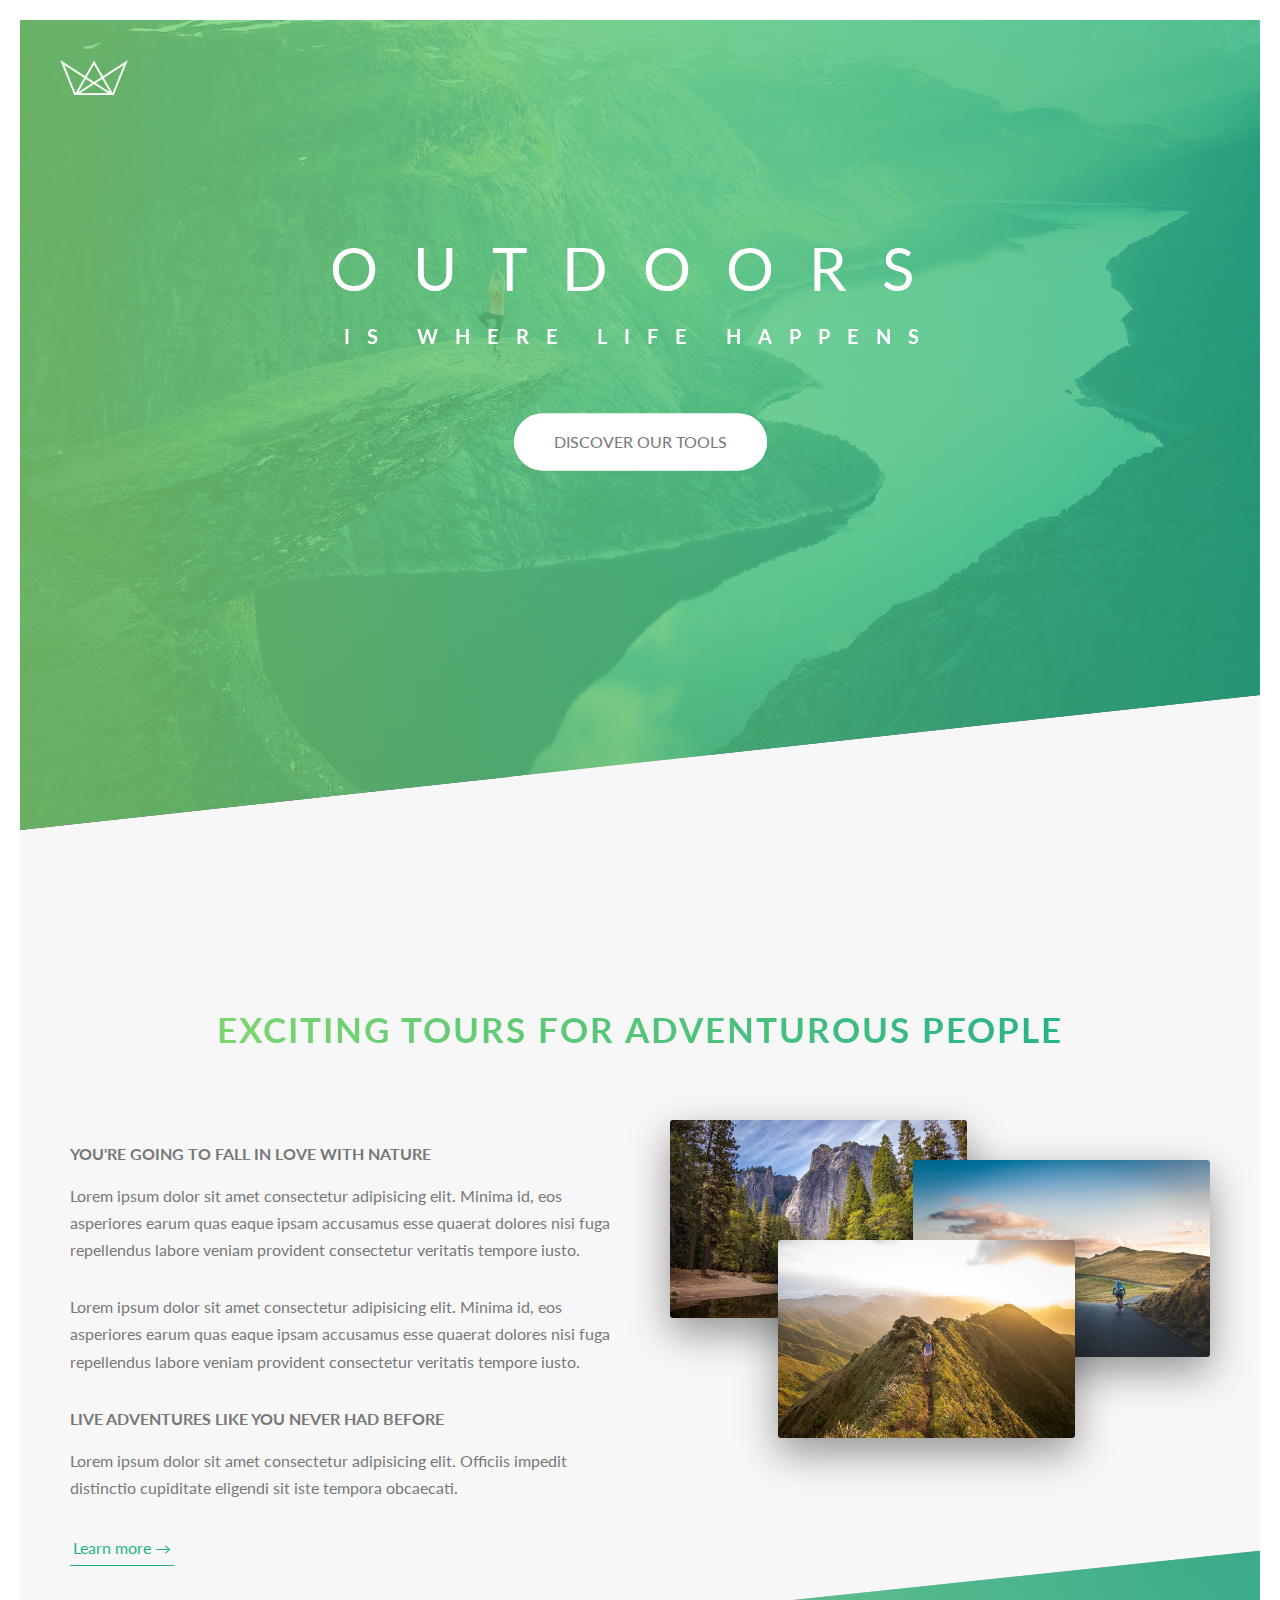
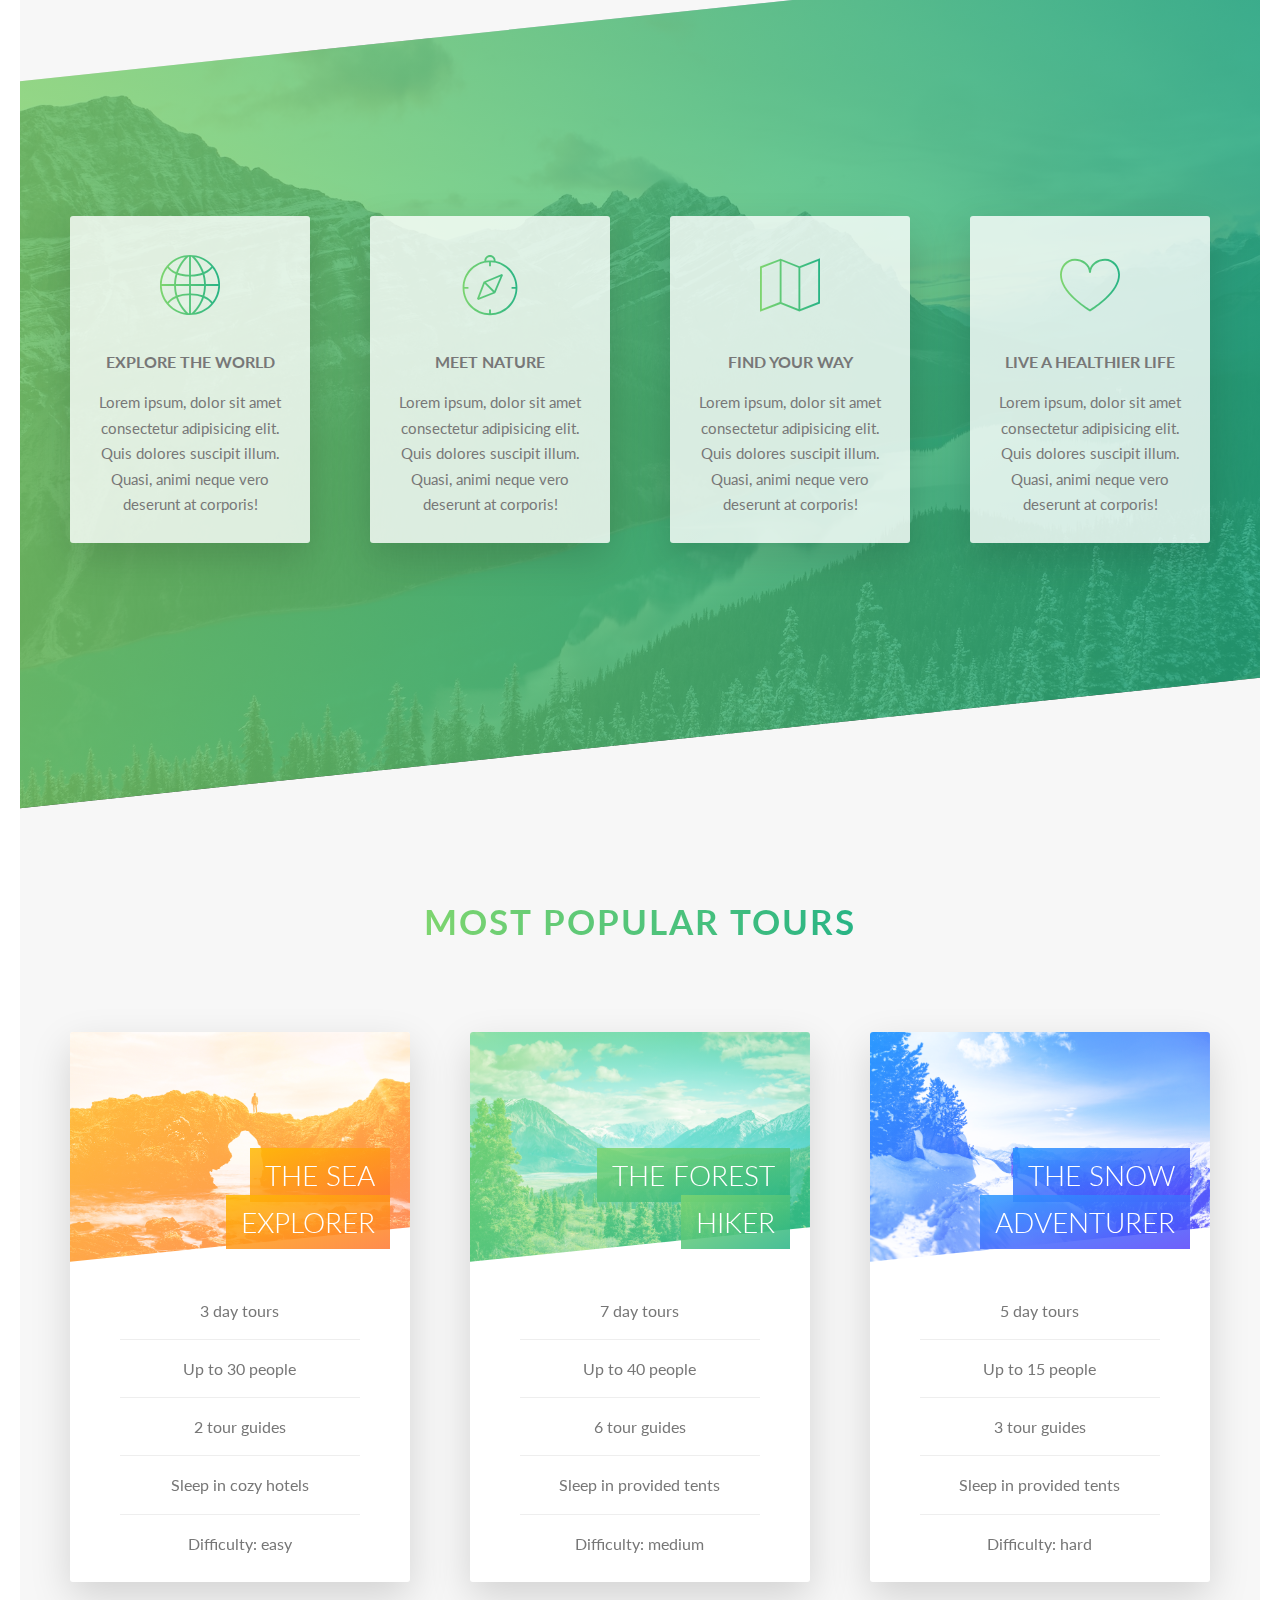
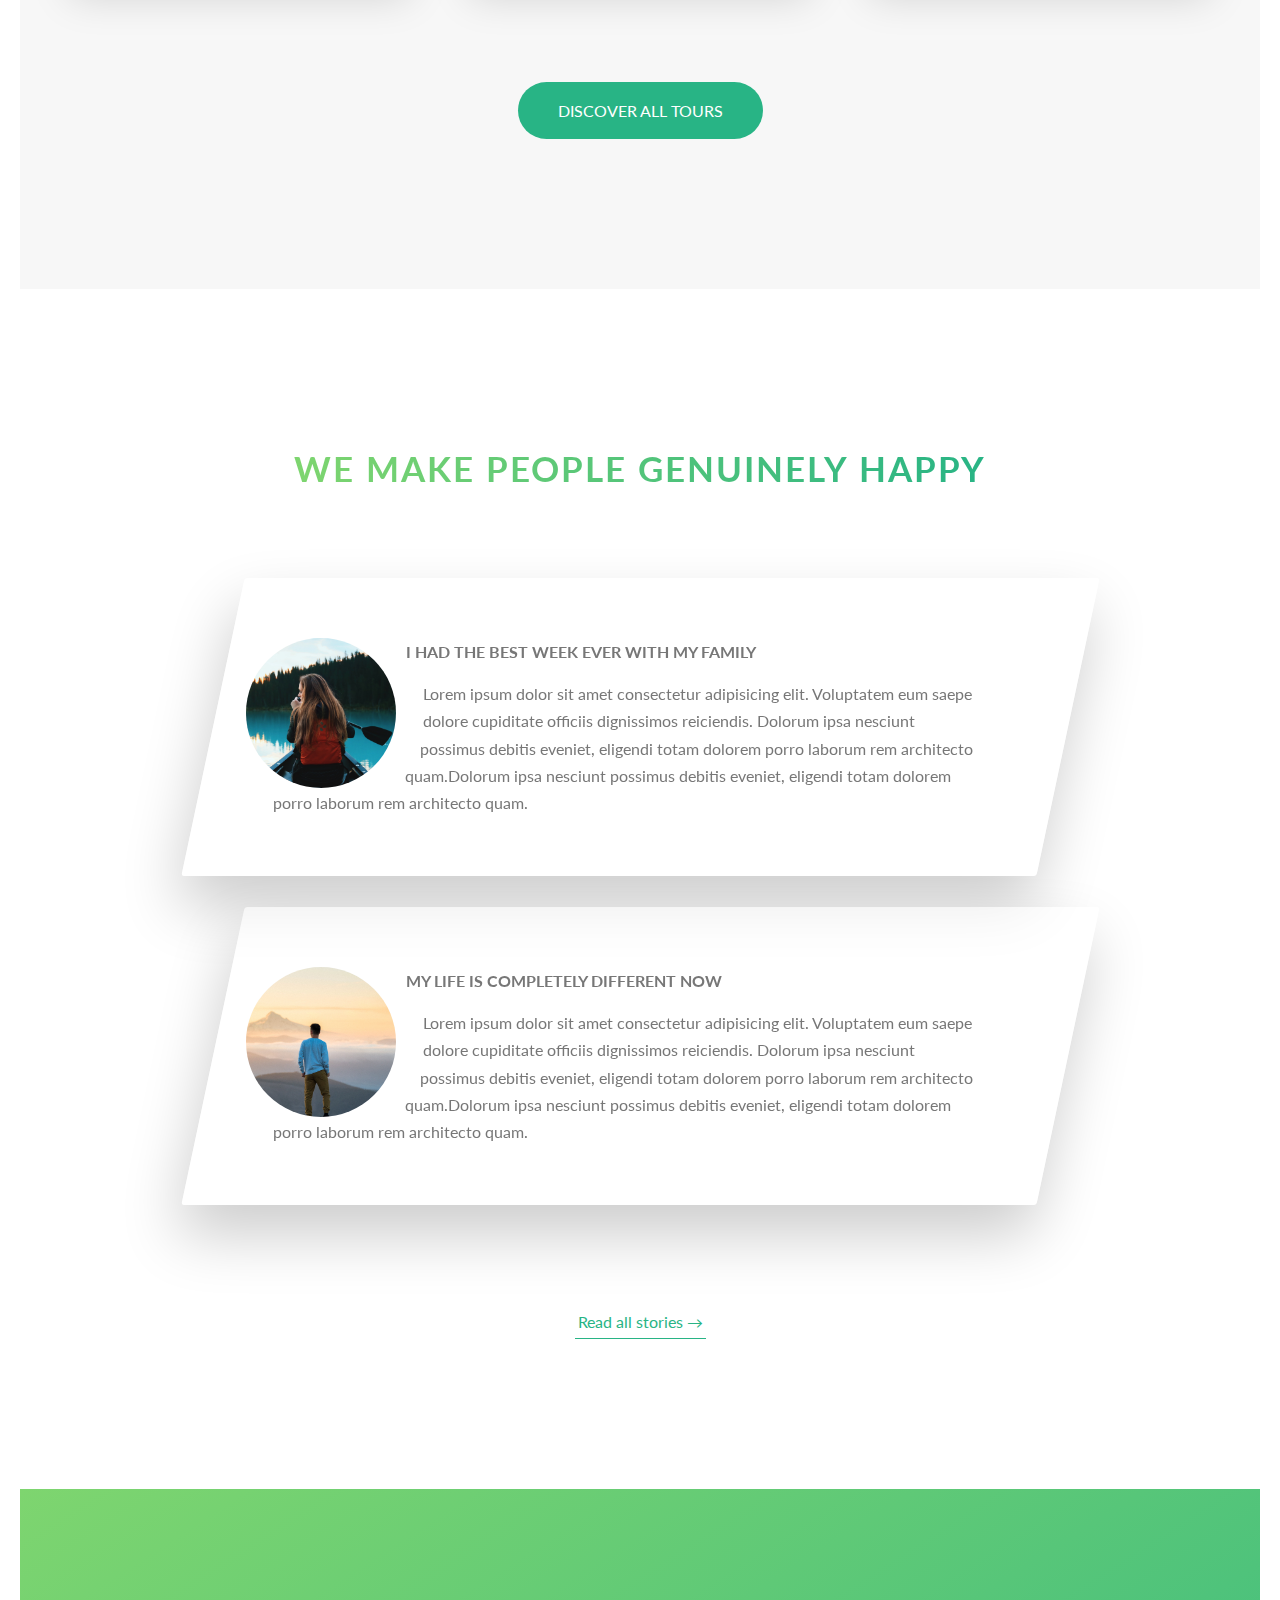
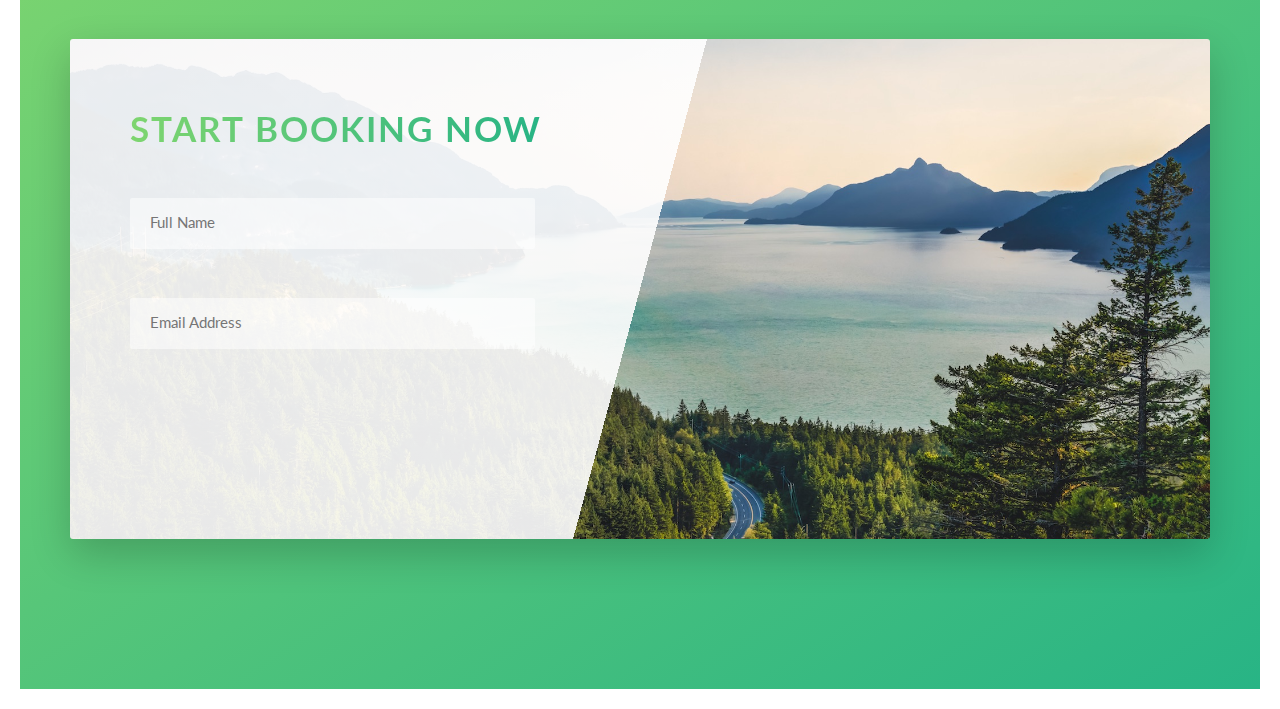
==== index.html @ 5c1444cd "College 46 input en anaimated placeholders en labels" ====
<!DOCTYPE html>
<html lang="en">
    <head>
        <meta charset="UTF-8">
        <meta name="viewport" content="width=device-width, initial-scale=1.0">
        
        <link href="https://fonts.googleapis.com/css?family=Lato:100,300,400,700,900" rel="stylesheet">

        <link rel="stylesheet" href="css/icon-font.css">
        <link rel="stylesheet" href="css/style.css">
        <link rel="shortcut icon" type="image/png" href="img/favicon.png">
        
        <title>Natours | Exciting tours for adventurous people</title>
    </head>
    <body>
        <header class="header">
            <div class="header__logo-box">
                <img src="img/logo-white.png" alt="logo " class = "header__logo">
            </div>
            <div class="header__text-box">
                <h1 class="heading-primary">
                    <span class="heading-primary--main">Outdoors</span>
                    <span class="heading-primary--sub">is where life happens</span>
                </h1>
                <a href="#" class="btn btn--white btn--animated">Discover our tools</a>
            </div>
        </header>

        <main>
            <section class="section-about">
                <div class="u-center-text u-margin-bottom-big">
                    <h2 class="heading-secondary">
                        Exciting tours for adventurous people
                    </h2>
                </div>

                <div class="row">
                    <div class="col-1-of-2">
                        <h3 class="heading-tertiary u-margin-bottom-small">You're going to fall in love with nature</h3>
                        <p class="paragraph">
                            Lorem ipsum dolor sit amet consectetur adipisicing elit. Minima id, eos asperiores earum quas eaque ipsam accusamus esse quaerat dolores nisi fuga repellendus labore veniam provident consectetur veritatis tempore iusto.
                        </p>
                        <p class="paragraph">
                            Lorem ipsum dolor sit amet consectetur adipisicing elit. Minima id, eos asperiores earum quas eaque ipsam accusamus esse quaerat dolores nisi fuga repellendus labore veniam provident consectetur veritatis tempore iusto.
                        </p>
                        <h3 class="heading-tertiary u-margin-bottom-small">Live adventures like you never had before</h3>
                        <p class="paragraph">
                            Lorem ipsum dolor sit amet consectetur adipisicing elit. Officiis impedit distinctio cupiditate eligendi sit iste tempora obcaecati. 
                        </p>
                        <a href="#" class="btn-text">Learn more &rarr;</a>
                    </div>
                    
                    <div class="col-1-of-2">
                        <div class="composition">
                            <img src="img/nat-1-large.jpg" alt="photo 1" class="composition__photo composition__photo--p1">
                            <img src="img/nat-2-large.jpg" alt="photo 2" class="composition__photo composition__photo--p2">
                            <img src="img/nat-3-large.jpg" alt="photo 3" class="composition__photo composition__photo--p3">
                        </div>
                    </div>
                </div>                    
            </section>
            
            <section class="section-features">
                <div class="row">
                    <div class="col-1-of-4">
                        <div class="feature-box">
                            <i class="feature-box__icon icon-basic-world"></i>
                            <h3 class="heading-tertiary u-margin-bottom-small">Explore the world</h3>
                            <p class="feature-box__text">
                                Lorem ipsum, dolor sit amet consectetur adipisicing elit. Quis dolores suscipit illum. Quasi, animi neque vero deserunt at corporis!
                            </p>
                        </div>
                    </div>
                    <div class="col-1-of-4">
                        <div class="feature-box">
                            <i class="feature-box__icon icon-basic-compass"></i>
                            <h3 class="heading-tertiary u-margin-bottom-small">Meet nature</h3>
                            <p class="feature-box__text">
                                Lorem ipsum, dolor sit amet consectetur adipisicing elit. Quis dolores suscipit illum. Quasi, animi neque vero deserunt at corporis!
                            </p>
                        </div>
                    </div>
                    <div class="col-1-of-4">
                        <div class="feature-box">
                            <i class="feature-box__icon icon-basic-map"></i>
                            <h3 class="heading-tertiary u-margin-bottom-small">Find your way</h3>
                            <p class="feature-box__text">
                                Lorem ipsum, dolor sit amet consectetur adipisicing elit. Quis dolores suscipit illum. Quasi, animi neque vero deserunt at corporis!
                            </p>
                        </div>
                    </div>
                    <div class="col-1-of-4">
                        <div class="feature-box">
                            <i class="feature-box__icon icon-basic-heart"></i>
                            <h3 class="heading-tertiary u-margin-bottom-small">Live a healthier life</h3>
                            <p class="feature-box__text">
                                Lorem ipsum, dolor sit amet consectetur adipisicing elit. Quis dolores suscipit illum. Quasi, animi neque vero deserunt at corporis!
                            </p>
                        </div>
                    </div>
                </div>
            </section><!--section features-->

            <section class="section-tours">
                <div class="u-center-text u-margin-bottom-big">
                    <h2 class="heading-secondary">
                        Most popular tours
                    </h2>
                </div>
                <div class="row">
                    <!-- 1e column -->
                    <div class="col-1-of-3">
                       <div class="card">
                           <div class="card__side card__side--front">
                                <div class="card__picture card__picture--1">
                                    &nbsp;
                                </div>
                                <h4 class="card__heading">
                                    <span class="card__heading-span card__heading-span--1">
                                        The Sea Explorer
                                    </span>
                                    
                                </h4>
                                <div class="card__details">
                                    <ul>
                                        <li>3 day tours</li>
                                        <li>Up to 30 people</li>
                                        <li>2 tour guides</li>
                                        <li>Sleep in cozy hotels</li>
                                        <li>Difficulty: easy</li>
                                    </ul>
                                </div>
                           </div>
                           <div class="card__side card__side--back card__side--back-1">
                                <div class="card__cta">
                                    <div class="card__price-box">
                                        <p class="card__price-only">Only</p>
                                        <p class="card__price-value">$279</p>
                                    </div>
                                    <a href="" class="btn btn--white">Book now!</a>
                                </div>
                           </div>                            
                       </div>
                    </div>        
                    <!-- TWEEDE COLUMN -->
                    <div class="col-1-of-3">
                        <div class="card">
                            <div class="card__side card__side--front">
                                 <div class="card__picture card__picture--2">
                                     &nbsp;
                                 </div>
                                 <h4 class="card__heading">
                                     <span class="card__heading-span card__heading-span--2">
                                         The Forest Hiker
                                     </span>
                                     
                                 </h4>
                                 <div class="card__details">
                                     <ul>
                                         <li>7 day tours</li>
                                         <li>Up to 40 people</li>
                                         <li>6 tour guides</li>
                                         <li>Sleep in provided tents</li>
                                         <li>Difficulty: medium</li>
                                     </ul>
                                 </div>
                            </div>
                            <div class="card__side card__side--back card__side--back-2">
                                 <div class="card__cta">
                                     <div class="card__price-box">
                                         <p class="card__price-only">Only</p>
                                         <p class="card__price-value">$479</p>
                                     </div>
                                     <a href="" class="btn btn--white">Book now!</a>
                                 </div>
                            </div>                            
                        </div>
                     </div>  
                     <!-- DERDE COLUMN -->
                     <div class="col-1-of-3">
                        <div class="card">
                            <div class="card__side card__side--front">
                                 <div class="card__picture card__picture--3">
                                     &nbsp;
                                 </div>
                                 <h4 class="card__heading">
                                     <span class="card__heading-span card__heading-span--3">
                                         The Snow Adventurer
                                     </span>
                                     
                                 </h4>
                                 <div class="card__details">
                                     <ul>
                                         <li>5 day tours</li>
                                         <li>Up to 15 people</li>
                                         <li>3 tour guides</li>
                                         <li>Sleep in provided tents</li>
                                         <li>Difficulty: hard</li>
                                     </ul>
                                 </div>
                            </div>
                            <div class="card__side card__side--back card__side--back-3">
                                 <div class="card__cta">
                                     <div class="card__price-box">
                                         <p class="card__price-only">Only</p>
                                         <p class="card__price-value">$879</p>
                                     </div>
                                     <a href="" class="btn btn--white">Book now!</a>
                                 </div>
                            </div>                            
                        </div>
                    </div>      
                </div> 

                <div class="u-center-text u-margin-top-huge">
                        <a href="#" class="btn btn--green">Discover all tours</a>
                    </div>

            </section><!--section tours-->

            <section class="section-stories">
                <div class="bg-video">
                    <video class="bg-video__content" autoplay loop muted>
                        <source src="img/video.mp4" type= "video/mp4">
                        <source src="img/video.webm" type= "video/webm">
                        Your browser is not supported
                    </video>

                </div>
                <div class="u-center-text u-margin-bottom-big">
                    <h2 class="heading-secondary">
                        We make people genuinely happy
                    </h2>
                </div>
                <div class="row">
                    <div class="story">
                        <figure class="story__shape">
                            <img src="img/nat-8.jpg" class="story__img" alt="Person on a tour">
                            <figcaption class="story__caption">
                                Mary Smith
                            </figcaption>
                        </figure>
                        <div class="story__text">
                            <h3 class="heading-tertiary u-margin-bottom-small">I had the best week ever with my family</h3>
                            <p class="paragraph">Lorem ipsum dolor sit amet consectetur adipisicing elit. Voluptatem eum saepe dolore cupiditate officiis dignissimos reiciendis. Dolorum ipsa nesciunt possimus debitis eveniet, eligendi totam dolorem porro laborum rem architecto quam.Dolorum ipsa nesciunt possimus debitis eveniet, eligendi totam dolorem porro laborum rem architecto quam.</p>    
                        </div>
                    </div>
                </div>

                <div class="row">
                    <div class="story">
                        <figure class="story__shape">
                            <img src="img/nat-9.jpg" class="story__img" alt="Person on a tour">
                            <figcaption class="story__caption">
                                Jack Wilson
                            </figcaption>
                        </figure>
                        <div class="story__text">
                            <h3 class="heading-tertiary u-margin-bottom-small">My life is completely different now</h3>
                            <p class="paragraph">Lorem ipsum dolor sit amet consectetur adipisicing elit. Voluptatem eum saepe dolore cupiditate officiis dignissimos reiciendis. Dolorum ipsa nesciunt possimus debitis eveniet, eligendi totam dolorem porro laborum rem architecto quam.Dolorum ipsa nesciunt possimus debitis eveniet, eligendi totam dolorem porro laborum rem architecto quam.</p>    
                        </div>
                    </div>
                </div>

                <div class="u-center-text u-margin-top-huge">
                    <a href="#" class="btn-text">Read all stories &rarr;</a>
                </div>

            </section>

            <section class="section-book">
                <div class="row">
                    <div class="book">
                        <div class="book__form">
                            <form action="#" class="form">
                                <div class="u-margin-bottom-medium">
                                    <h2 class="heading-secondary">
                                        Start booking now
                                    </h2>
                                </div>
                                <div class="form__group">
                                    <input type="text" class="form__input" placeholder="Full Name" id="name"required>
                                    <label for="name" class="form__label">Full Name</label>
                                </div>
                                <div class="form__group">
                                    <input type="email" class="form__input" placeholder="Email Address" id="email"required>
                                    <label for="email" class="form__label">Email Address</label>
                                </div>
                            </form>
                        </div>
                    </div>
                </div>
            </section>
           
        </main>




        <!--GRID-->
        <!-- 
        <section class="grid-test">
            <div class="row">
                <div class="col-1-of-1">
                    Col 1 of 1
                </div>                 
            </div> 
            <div class="row">
                <div class="col-1-of-2">
                    Col 1 of 2
                </div>                 
                <div class="col-1-of-2">
                    Col 1 of 2
                </div>
            </div> 
            <div class="row">
                <div class="col-1-of-3">
                    Col 1 of 3
                </div>                 
                <div class="col-1-of-3">
                    Col 1 of 3
                </div>
                <div class="col-1-of-3">
                    Col 1 of 3
                </div>
            </div> 
            <div class="row">
                <div class="col-1-of-3">
                    Col 1 of 3
                </div>                 
                <div class="col-2-of-3">
                    Col 2 of 3
                </div>
            </div> 
            <div class="row">
                <div class="col-1-of-4">
                    Col 1 of 4
                </div>                 
                <div class="col-1-of-4">
                    Col 1 of 4
                </div>
                <div class="col-1-of-4">
                    Col 1 of 4
                </div>
                <div class="col-1-of-4">
                    Col 1 of 4
                </div>
            </div> 
            <div class="row">
                <div class="col-1-of-4">
                    Col 1 of 4
                </div>                 
                <div class="col-1-of-4">
                    Col 1 of 4
                </div>
                <div class="col-2-of-4">
                    Col 2 of 4
                </div>
            </div> 
            <div class="row">
                <div class="col-1-of-4">
                    Col 1 of 4
                </div>                 
                <div class="col-3-of-4">
                    lorem
                </div>
            </div> 
            <div class="row">
                <div class="col-1-of-4">
                    Col 1 of 4
                </div>                 
                <div class="col-2-of-4">
                    Col 2 of 4
                </div>
                <div class="col-1-of-4">
                    Col 1 of 4
                </div>
            </div> 
        </section> 
         -->
    </body>
</html>
---- css/icon-font.css ----
@charset "UTF-8";

@font-face {
  font-family: "linea-basic-10";
  src:url("fonts/linea-basic-10.eot");
  src:url("fonts/linea-basic-10.eot?#iefix") format("embedded-opentype"),
    url("fonts/linea-basic-10.woff") format("woff"),
    url("fonts/linea-basic-10.ttf") format("truetype"),
    url("fonts/linea-basic-10.svg#linea-basic-10") format("svg");
  font-weight: normal;
  font-style: normal;

}

[data-icon]:before {
  font-family: "linea-basic-10" !important;
  content: attr(data-icon);
  font-style: normal !important;
  font-weight: normal !important;
  font-variant: normal !important;
  text-transform: none !important;
  speak: none;
  line-height: 1;
  -webkit-font-smoothing: antialiased;
  -moz-osx-font-smoothing: grayscale;
}

[class^="icon-"]:before,
[class*=" icon-"]:before {
  font-family: "linea-basic-10" !important;
  font-style: normal !important;
  font-weight: normal !important;
  font-variant: normal !important;
  text-transform: none !important;
  speak: none;
  line-height: 1;
  -webkit-font-smoothing: antialiased;
  -moz-osx-font-smoothing: grayscale;
}

.icon-basic-accelerator:before {
  content: "a";
}
.icon-basic-alarm:before {
  content: "b";
}
.icon-basic-anchor:before {
  content: "c";
}
.icon-basic-anticlockwise:before {
  content: "d";
}
.icon-basic-archive:before {
  content: "e";
}
.icon-basic-archive-full:before {
  content: "f";
}
.icon-basic-ban:before {
  content: "g";
}
.icon-basic-battery-charge:before {
  content: "h";
}
.icon-basic-battery-empty:before {
  content: "i";
}
.icon-basic-battery-full:before {
  content: "j";
}
.icon-basic-battery-half:before {
  content: "k";
}
.icon-basic-bolt:before {
  content: "l";
}
.icon-basic-book:before {
  content: "m";
}
.icon-basic-book-pen:before {
  content: "n";
}
.icon-basic-book-pencil:before {
  content: "o";
}
.icon-basic-bookmark:before {
  content: "p";
}
.icon-basic-calculator:before {
  content: "q";
}
.icon-basic-calendar:before {
  content: "r";
}
.icon-basic-cards-diamonds:before {
  content: "s";
}
.icon-basic-cards-hearts:before {
  content: "t";
}
.icon-basic-case:before {
  content: "u";
}
.icon-basic-chronometer:before {
  content: "v";
}
.icon-basic-clessidre:before {
  content: "w";
}
.icon-basic-clock:before {
  content: "x";
}
.icon-basic-clockwise:before {
  content: "y";
}
.icon-basic-cloud:before {
  content: "z";
}
.icon-basic-clubs:before {
  content: "A";
}
.icon-basic-compass:before {
  content: "B";
}
.icon-basic-cup:before {
  content: "C";
}
.icon-basic-diamonds:before {
  content: "D";
}
.icon-basic-display:before {
  content: "E";
}
.icon-basic-download:before {
  content: "F";
}
.icon-basic-exclamation:before {
  content: "G";
}
.icon-basic-eye:before {
  content: "H";
}
.icon-basic-eye-closed:before {
  content: "I";
}
.icon-basic-female:before {
  content: "J";
}
.icon-basic-flag1:before {
  content: "K";
}
.icon-basic-flag2:before {
  content: "L";
}
.icon-basic-floppydisk:before {
  content: "M";
}
.icon-basic-folder:before {
  content: "N";
}
.icon-basic-folder-multiple:before {
  content: "O";
}
.icon-basic-gear:before {
  content: "P";
}
.icon-basic-geolocalize-01:before {
  content: "Q";
}
.icon-basic-geolocalize-05:before {
  content: "R";
}
.icon-basic-globe:before {
  content: "S";
}
.icon-basic-gunsight:before {
  content: "T";
}
.icon-basic-hammer:before {
  content: "U";
}
.icon-basic-headset:before {
  content: "V";
}
.icon-basic-heart:before {
  content: "W";
}
.icon-basic-heart-broken:before {
  content: "X";
}
.icon-basic-helm:before {
  content: "Y";
}
.icon-basic-home:before {
  content: "Z";
}
.icon-basic-info:before {
  content: "0";
}
.icon-basic-ipod:before {
  content: "1";
}
.icon-basic-joypad:before {
  content: "2";
}
.icon-basic-key:before {
  content: "3";
}
.icon-basic-keyboard:before {
  content: "4";
}
.icon-basic-laptop:before {
  content: "5";
}
.icon-basic-life-buoy:before {
  content: "6";
}
.icon-basic-lightbulb:before {
  content: "7";
}
.icon-basic-link:before {
  content: "8";
}
.icon-basic-lock:before {
  content: "9";
}
.icon-basic-lock-open:before {
  content: "!";
}
.icon-basic-magic-mouse:before {
  content: "\"";
}
.icon-basic-magnifier:before {
  content: "#";
}
.icon-basic-magnifier-minus:before {
  content: "$";
}
.icon-basic-magnifier-plus:before {
  content: "%";
}
.icon-basic-mail:before {
  content: "&";
}
.icon-basic-mail-multiple:before {
  content: "'";
}
.icon-basic-mail-open:before {
  content: "(";
}
.icon-basic-mail-open-text:before {
  content: ")";
}
.icon-basic-male:before {
  content: "*";
}
.icon-basic-map:before {
  content: "+";
}
.icon-basic-message:before {
  content: ",";
}
.icon-basic-message-multiple:before {
  content: "-";
}
.icon-basic-message-txt:before {
  content: ".";
}
.icon-basic-mixer2:before {
  content: "/";
}
.icon-basic-mouse:before {
  content: ":";
}
.icon-basic-notebook:before {
  content: ";";
}
.icon-basic-notebook-pen:before {
  content: "<";
}
.icon-basic-notebook-pencil:before {
  content: "=";
}
.icon-basic-paperplane:before {
  content: ">";
}
.icon-basic-pencil-ruler:before {
  content: "?";
}
.icon-basic-pencil-ruler-pen:before {
  content: "@";
}
.icon-basic-photo:before {
  content: "[";
}
.icon-basic-picture:before {
  content: "]";
}
.icon-basic-picture-multiple:before {
  content: "^";
}
.icon-basic-pin1:before {
  content: "_";
}
.icon-basic-pin2:before {
  content: "`";
}
.icon-basic-postcard:before {
  content: "{";
}
.icon-basic-postcard-multiple:before {
  content: "|";
}
.icon-basic-printer:before {
  content: "}";
}
.icon-basic-question:before {
  content: "~";
}
.icon-basic-rss:before {
  content: "\\";
}
.icon-basic-server:before {
  content: "\e000";
}
.icon-basic-server2:before {
  content: "\e001";
}
.icon-basic-server-cloud:before {
  content: "\e002";
}
.icon-basic-server-download:before {
  content: "\e003";
}
.icon-basic-server-upload:before {
  content: "\e004";
}
.icon-basic-settings:before {
  content: "\e005";
}
.icon-basic-share:before {
  content: "\e006";
}
.icon-basic-sheet:before {
  content: "\e007";
}
.icon-basic-sheet-multiple:before {
  content: "\e008";
}
.icon-basic-sheet-pen:before {
  content: "\e009";
}
.icon-basic-sheet-pencil:before {
  content: "\e00a";
}
.icon-basic-sheet-txt:before {
  content: "\e00b";
}
.icon-basic-signs:before {
  content: "\e00c";
}
.icon-basic-smartphone:before {
  content: "\e00d";
}
.icon-basic-spades:before {
  content: "\e00e";
}
.icon-basic-spread:before {
  content: "\e00f";
}
.icon-basic-spread-bookmark:before {
  content: "\e010";
}
.icon-basic-spread-text:before {
  content: "\e011";
}
.icon-basic-spread-text-bookmark:before {
  content: "\e012";
}
.icon-basic-star:before {
  content: "\e013";
}
.icon-basic-tablet:before {
  content: "\e014";
}
.icon-basic-target:before {
  content: "\e015";
}
.icon-basic-todo:before {
  content: "\e016";
}
.icon-basic-todo-pen:before {
  content: "\e017";
}
.icon-basic-todo-pencil:before {
  content: "\e018";
}
.icon-basic-todo-txt:before {
  content: "\e019";
}
.icon-basic-todolist-pen:before {
  content: "\e01a";
}
.icon-basic-todolist-pencil:before {
  content: "\e01b";
}
.icon-basic-trashcan:before {
  content: "\e01c";
}
.icon-basic-trashcan-full:before {
  content: "\e01d";
}
.icon-basic-trashcan-refresh:before {
  content: "\e01e";
}
.icon-basic-trashcan-remove:before {
  content: "\e01f";
}
.icon-basic-upload:before {
  content: "\e020";
}
.icon-basic-usb:before {
  content: "\e021";
}
.icon-basic-video:before {
  content: "\e022";
}
.icon-basic-watch:before {
  content: "\e023";
}
.icon-basic-webpage:before {
  content: "\e024";
}
.icon-basic-webpage-img-txt:before {
  content: "\e025";
}
.icon-basic-webpage-multiple:before {
  content: "\e026";
}
.icon-basic-webpage-txt:before {
  content: "\e027";
}
.icon-basic-world:before {
  content: "\e028";
}
---- css/style.css ----
@keyframes moveInLeft {
  0% {
    opacity: 0;
    transform: translateX(-10rem);
  }
  80% {
    transform: translateX(1rem);
  }
  100% {
    opacity: 1;
    transform: translateX(0);
  }
  /* Rotation is ook mogelijk! */
  /* &keyframes ook mogelijk met hover */
}

@keyframes moveInRight {
  0% {
    opacity: 0;
    transform: translateX(10rem);
  }
  80% {
    transform: translateX(-1rem);
  }
  100% {
    opacity: 1;
    transform: translateX(0);
  }
}

@keyframes moveInBottom {
  0% {
    opacity: 0;
    transform: translatey(5rem);
  }
  100% {
    opacity: 1;
    transform: translateY(0);
  }
}

*,
*::after,
*::before {
  margin: 0;
  padding: 0;
  box-sizing: inherit;
}

html {
  font-size: 62.5%;
}

body {
  box-sizing: border-box;
}

body {
  font-family: "Lato", sans-serif;
  font-weight: 400;
  font-size: 1.6rem;
  line-height: 1.7;
  color: #777;
  padding: 2rem;
}

.heading-primary {
  color: #fff;
  text-transform: uppercase;
  backface-visibility: hidden;
  /* hack om trilling in aniematie tegen te geen, die ik niet zie overigens */
  margin-bottom: 6rem;
}

.heading-primary--main {
  display: block;
  font-size: 6rem;
  font-weight: 400;
  letter-spacing: 3.5rem;
  animation: moveInLeft 1s ease-out;
}

.heading-primary--sub {
  display: block;
  font-size: 2rem;
  font-weight: 700;
  letter-spacing: 1.7rem;
  animation-name: moveInRight;
  animation-duration: 1s;
  animation-timing-function: ease-out;
  /*
            animation-delay : 3s;
            animation-iterration-count: 3;
            EN NOG MEER MOGELIJK
        */
}

.heading-secondary {
  font-size: 3.5rem;
  text-transform: uppercase;
  font-weight: 700;
  background-image: linear-gradient(to right, #7ed56f, #28b485);
  display: inline-block;
  -webkit-background-clip: text;
  color: transparent;
  transition: all .2s;
  letter-spacing: .2rem;
}

.heading-secondary:hover {
  transform: skewY(-2deg) skewX(4deg) scale(1.1);
  text-shadow: 0 0.5rem 3rem rgba(0, 0, 0, 0.5);
}

.heading-tertiary {
  font-size: 1.6rem;
  font-weight: 700;
  text-transform: uppercase;
}

.paragraph {
  font-size: 1.6rem;
}

.paragraph:not(:last-child) {
  margin-bottom: 3rem;
}

.u-center-text {
  text-align: center;
}

.u-margin-bottom-small {
  margin-bottom: 1.5rem;
}

.u-margin-bottom-medium {
  margin-bottom: 4rem;
}

.u-margin-bottom-big {
  margin-bottom: 8rem;
}

.u-margin-top-big {
  margin-top: 8rem;
}

.u-margin-top-huge {
  margin-top: 10rem;
}

.bg-video {
  position: absolute;
  top: 0;
  left: 0;
  height: 100%;
  width: 100%;
  z-index: -1;
  opacity: 0.25;
  overflow: hidden;
}

.bg-video__content {
  height: 100%;
  width: 100%;
  object-fit: cover;
}

.btn {
  /*button verschijnt van onderaf bij vernieuwing pagina*/
}

.btn:link, .btn:visited {
  text-transform: uppercase;
  text-decoration: none;
  padding: 1.5rem 4rem;
  display: inline-block;
  border-radius: 10rem;
  transition: all .2s;
  /* In de init state moet ook transition!; zie W3schools*/
  position: relative;
  font-size: 1.6rem;
}

.btn:hover {
  transform: translateY(-0.3rem);
  box-shadow: 0 1rem 2rem rgba(0, 0, 0, 0.2);
  /* left (-)/right(+) bottom (+)/top (-),blur, color */
}

.btn:hover::after {
  /* transform: scale(1.4); */
  transform: scaleX(1.4) scaleY(1.6);
  opacity: 0;
}

.btn:active {
  transform: translate(-0.1rem);
  /*related to link state, not hover state */
  box-shadow: 0 0.5rem 1rem rgba(0, 0, 0, 0.2);
}

.btn--white {
  background-color: #fff;
  color: #777;
}

.btn--white::after {
  background-color: #fff;
}

.btn--green {
  background-color: #28b485;
  color: #fff;
}

.btn--green::after {
  background-color: #fff;
}

.btn::after {
  content: "";
  display: inline-block;
  height: 100%;
  width: 100%;
  border-radius: 20rem;
  position: absolute;
  top: 0;
  left: 0;
  z-index: -1;
  transition: all .5s;
}

.btn--animated {
  animation: moveInBottom .5s ease-Out .75s;
  animation-fill-mode: backwards;
}

.btn-text:link, .btn-text:visited {
  font-size: 1.6rem;
  color: #28b485;
  display: inline-block;
  text-decoration: none;
  border-bottom: 1px solid #28b485;
  padding: .3rem;
  transition: all 0.2s;
}

.btn-text:hover {
  background-color: #28b485;
  color: #fff;
  box-shadow: 1rem 1rem 1rem rgba(0, 0, 0, 0.25);
  transform: translateY(-0.2rem);
}

.btn-text:active {
  box-shadow: 0.5rem 0.5rem 1rem rgba(0, 0, 0, 0.25);
  transform: translateY(0);
}

.card {
  perspective: 150rem;
  -moz-perspective: 150rem;
  position: relative;
  height: 55rem;
}

.card__side {
  height: 55rem;
  transition: all .8s ease;
  position: absolute;
  top: 0;
  left: 0;
  width: 100%;
  backface-visibility: hidden;
  border-radius: 3px;
  overflow: hidden;
  box-shadow: 0 1.5rem 4rem rgba(0, 0, 0, 0.15);
}

.card__side--front {
  background-color: #fff;
}

.card__side--back {
  transform: rotateY(180deg);
}

.card__side--back-1 {
  background-image: linear-gradient(to right bottom, #ffb900, #ff7730);
}

.card__side--back-2 {
  background-image: linear-gradient(to right bottom, #7ed56f, #28b485);
}

.card__side--back-3 {
  background-image: linear-gradient(to right bottom, #2998ff, #5643fa);
}

.card:hover .card__side--front {
  transform: rotateY(-180deg);
}

.card:hover .card__side--back {
  transform: rotateY(0deg);
}

.card__picture {
  background-size: cover;
  height: 23rem;
  background-blend-mode: screen;
  -webkit-clip-path: polygon(0 0, 100% 0, 100% 85%, 0 100%);
  clip-path: polygon(0 0, 100% 0, 100% 85%, 0 100%);
}

.card__picture--1 {
  background-image: linear-gradient(to right bottom, #ffb900, #ff7730), url(../img/nat-5.jpg);
}

.card__picture--2 {
  background-image: linear-gradient(to right bottom, #7ed56f, #28b485), url(../img/nat-6.jpg);
}

.card__picture--3 {
  background-image: linear-gradient(to right bottom, #2998ff, #5643fa), url(../img/nat-7.jpg);
}

.card__heading {
  font-size: 2.8rem;
  font-weight: 300;
  text-transform: uppercase;
  text-align: right;
  color: #fff;
  position: absolute;
  top: 12rem;
  right: 2rem;
  width: 75%;
}

.card__heading-span {
  padding: 1rem 1.5rem;
  -webkit-box-decoration-break: clone;
  box-decoration-break: clone;
}

.card__heading-span--1 {
  background-image: linear-gradient(to right bottom, rgba(255, 185, 0, 0.85), rgba(255, 119, 48, 0.85));
}

.card__heading-span--2 {
  background-image: linear-gradient(to right bottom, rgba(126, 213, 111, 0.85), rgba(40, 180, 133, 0.85));
}

.card__heading-span--3 {
  background-image: linear-gradient(to right bottom, rgba(41, 152, 255, 0.85), rgba(86, 67, 250, 0.85));
}

.card__details {
  padding: 2rem;
}

.card__details ul {
  list-style: none;
  width: 80%;
  margin: 0 auto;
}

.card__details ul li {
  text-align: center;
  padding: 1.5rem;
}

.card__details ul li:not(:last-child) {
  border-bottom: 1px solid #eee;
}

.card__cta {
  position: absolute;
  top: 50%;
  left: 50%;
  transform: translate(-50%, -50%);
  width: 90%;
  text-align: center;
}

.card__price-box {
  text-align: center;
  color: #fff;
  margin-bottom: 8rem;
}

.card__price-only {
  font-size: 1.4rem;
  text-transform: uppercase;
}

.card__price-value {
  font-size: 6rem;
  font-weight: 100;
}

.composition {
  position: relative;
}

.composition__photo {
  width: 55%;
  box-shadow: 0 1.5rem 4rem rgba(0, 0, 0, 0.4);
  border-radius: .3rem;
  position: absolute;
  z-index: 10;
  transition: all .2s;
  outline-offset: 2rem;
}

.composition__photo--p1 {
  left: 0;
  top: -2rem;
}

.composition__photo--p2 {
  right: 0;
  top: 2rem;
}

.composition__photo--p3 {
  left: 20%;
  top: 10rem;
}

.composition__photo:hover {
  transform: scale(1.1) translateY(-0.5rem);
  box-shadow: 0 2.5rem 4rem rgba(0, 0, 0, 0.7);
  z-index: 20;
  outline: 1.5rem solid #28b485;
}

.composition:hover .composition__photo:not(:hover) {
  transform: scale(0.8);
}

.feature-box {
  background-color: rgba(255, 255, 255, 0.8);
  font-size: 1.5rem;
  padding: 2.5rem;
  text-align: center;
  border-radius: 3px;
  box-shadow: 0 1.5rem 4rem rgba(0, 0, 0, 0.15);
  transition: all .3s;
}

.feature-box__icon {
  background-image: linear-gradient(to right, #7ed56f, #28b485);
  display: inline-block;
  -webkit-background-clip: text;
  color: transparent;
  font-size: 6rem;
  margin-bottom: 0.5rem;
}

.feature-box:hover {
  transform: translateY(-1.5rem) scale(1.03);
}

.form__group:not(:last-child) {
  margin-bottom: 2rem;
}

.form__input {
  font-size: 1.5rem;
  padding: 1.5rem 2rem;
  border-radius: 2px;
  background-color: rgba(255, 255, 255, 0.5);
  border: none;
  font-family: inherit;
  color: inherit;
  border-bottom: 3px solid transparent;
  width: 90%;
  display: block;
}

.form__input:focus {
  outline: none;
  box-shadow: 0 1rem 2rem rgba(0, 0, 0, 0.1);
  border-bottom: 3px solid #28b485;
}

.form__input:focus:invalid {
  border-bottom: 3px solid #ff7730;
}

.form__input::-webit-input-placeholder {
  color: #777;
}

.form__label {
  font-size: 1.3rem;
  font-weight: 700;
  margin-left: 2rem;
  margin-top: .7rem;
  display: block;
  transition: all .3s;
}

.form__input:placeholder-shown + .form__label {
  opacity: 0;
  visibility: hidden;
  transform: translateY(-4rem);
}

.story {
  width: 75%;
  margin: 0 auto;
  box-shadow: 0 3rem 6rem rgba(0, 0, 0, 0.2);
  background-color: rgba(255, 255, 255, 0.6);
  border-radius: 3px;
  padding: 6rem;
  padding-right: 9rem;
  transform: skewX(-12deg);
}

.story__shape {
  width: 15rem;
  height: 15rem;
  float: left;
  -webkit-shape-outside: circle(50% at 50% 50%);
  shape-outside: circle(50% at 50% 50%);
  -webkit-clip-path: circle(50% at 50% 50%);
  clip-path: circle(50% at 50% 50%);
  transform: translateX(-3rem) skewX(12deg);
  position: relative;
}

.story__img {
  height: 100%;
  transform: translateX(-4rem) scale(1.4);
  transition: all .5s;
}

.story__text {
  transform: skewX(12deg);
}

.story__caption {
  position: absolute;
  top: 50%;
  left: 50%;
  transform: translate(-50%, 20%);
  color: #fff;
  text-transform: uppercase;
  font-size: 2rem;
  text-align: center;
  opacity: 0;
  transition: all .5s;
  backface-visibility: hidden;
}

.story:hover .story__caption {
  opacity: 1;
  transform: translate(-50%, -50%);
}

.story:hover .story__img {
  transform: translateX(-4rem) scale(1);
  filter: blur(3px) brightness(80%);
}

.row {
  max-width: 114rem;
  margin: 0 auto;
}

.row:not(:last-child) {
  margin-bottom: 3rem;
}

.row::after {
  content: "";
  display: table;
  clear: both;
}

.row [class^="col-"] {
  float: left;
}

.row [class^="col-"]:not(:last-child) {
  margin-right: 6rem;
}

.row .col-1-of-1 {
  width: 100%;
}

.row .col-1-of-2 {
  width: calc((100% - 6rem) /2);
}

.row .col-1-of-3 {
  width: calc((100% - (2 * 6rem)) /3);
}

.row .col-2-of-3 {
  width: calc(2 * ((100% - (2 * 6rem)) /3 ) + 6rem);
}

.row .col-1-of-4 {
  width: calc((100% - (3 * 6rem)) /4);
}

.row .col-2-of-4 {
  width: calc(2 * ((100% - (3 * 6rem)) /4 ) + 6rem);
}

.row .col-3-of-4 {
  width: calc(3 * ((100% - (3 * 6rem)) /4 ) + 2 * 6rem);
}

.header {
  height: 90vh;
  background-image: linear-gradient(to right, rgba(126, 213, 111, 0.8), rgba(40, 180, 133, 0.8)), url(../img/hero.jpg);
  background-color: #55c57a;
  background-size: cover;
  background-position: top;
  position: relative;
  -webkit-clip-path: polygon(0 0, 100% 0, 100% 75vh, 0 100%);
  clip-path: polygon(0 0, 100% 0, 100% 75vh, 0 100%);
  /* zie ook path-clip maker: bennettfeely.com/clippy */
}

.header__logo-box {
  position: absolute;
  /*header daarom relative!*/
  top: 4rem;
  left: 4rem;
}

.header__logo {
  height: 3.5rem;
}

.header__text-box {
  position: absolute;
  top: 40%;
  left: 50%;
  transform: translate(-50%, -50%);
  text-align: center;
}

.section-about {
  background-color: #f7f7f7;
  padding: 35rem 0;
  margin-top: -20vh;
}

.section-features {
  padding: 20rem 0;
  background-image: linear-gradient(to right, rgba(126, 213, 111, 0.8), rgba(40, 180, 133, 0.8)), url(../img/nat-4.jpg);
  background-size: cover;
  transform: skewY(-6deg);
  margin-top: -30rem;
}

.section-features > * {
  transform: skewY(6deg);
}

.section-tours {
  background-color: #f7f7f7;
  padding: 25rem 0 15rem 0;
  margin-top: -10rem;
}

.section-stories {
  padding: 15rem 0;
  position: relative;
}

.section-book {
  padding: 15rem 0;
  background-image: linear-gradient(to right bottom, #7ed56f, #28b485);
}

.book {
  background-image: linear-gradient(105deg, rgba(255, 255, 255, 0.9) 0%, rgba(255, 255, 255, 0.9) 50%, transparent 50%), url(../img/nat-10.jpg);
  background-size: 100%;
  border-radius: 3px;
  box-shadow: 0 1.5rem 4rem rgba(0, 0, 0, 0.2);
  height: 50rem;
}

.book__form {
  width: 50%;
  padding: 6rem;
}
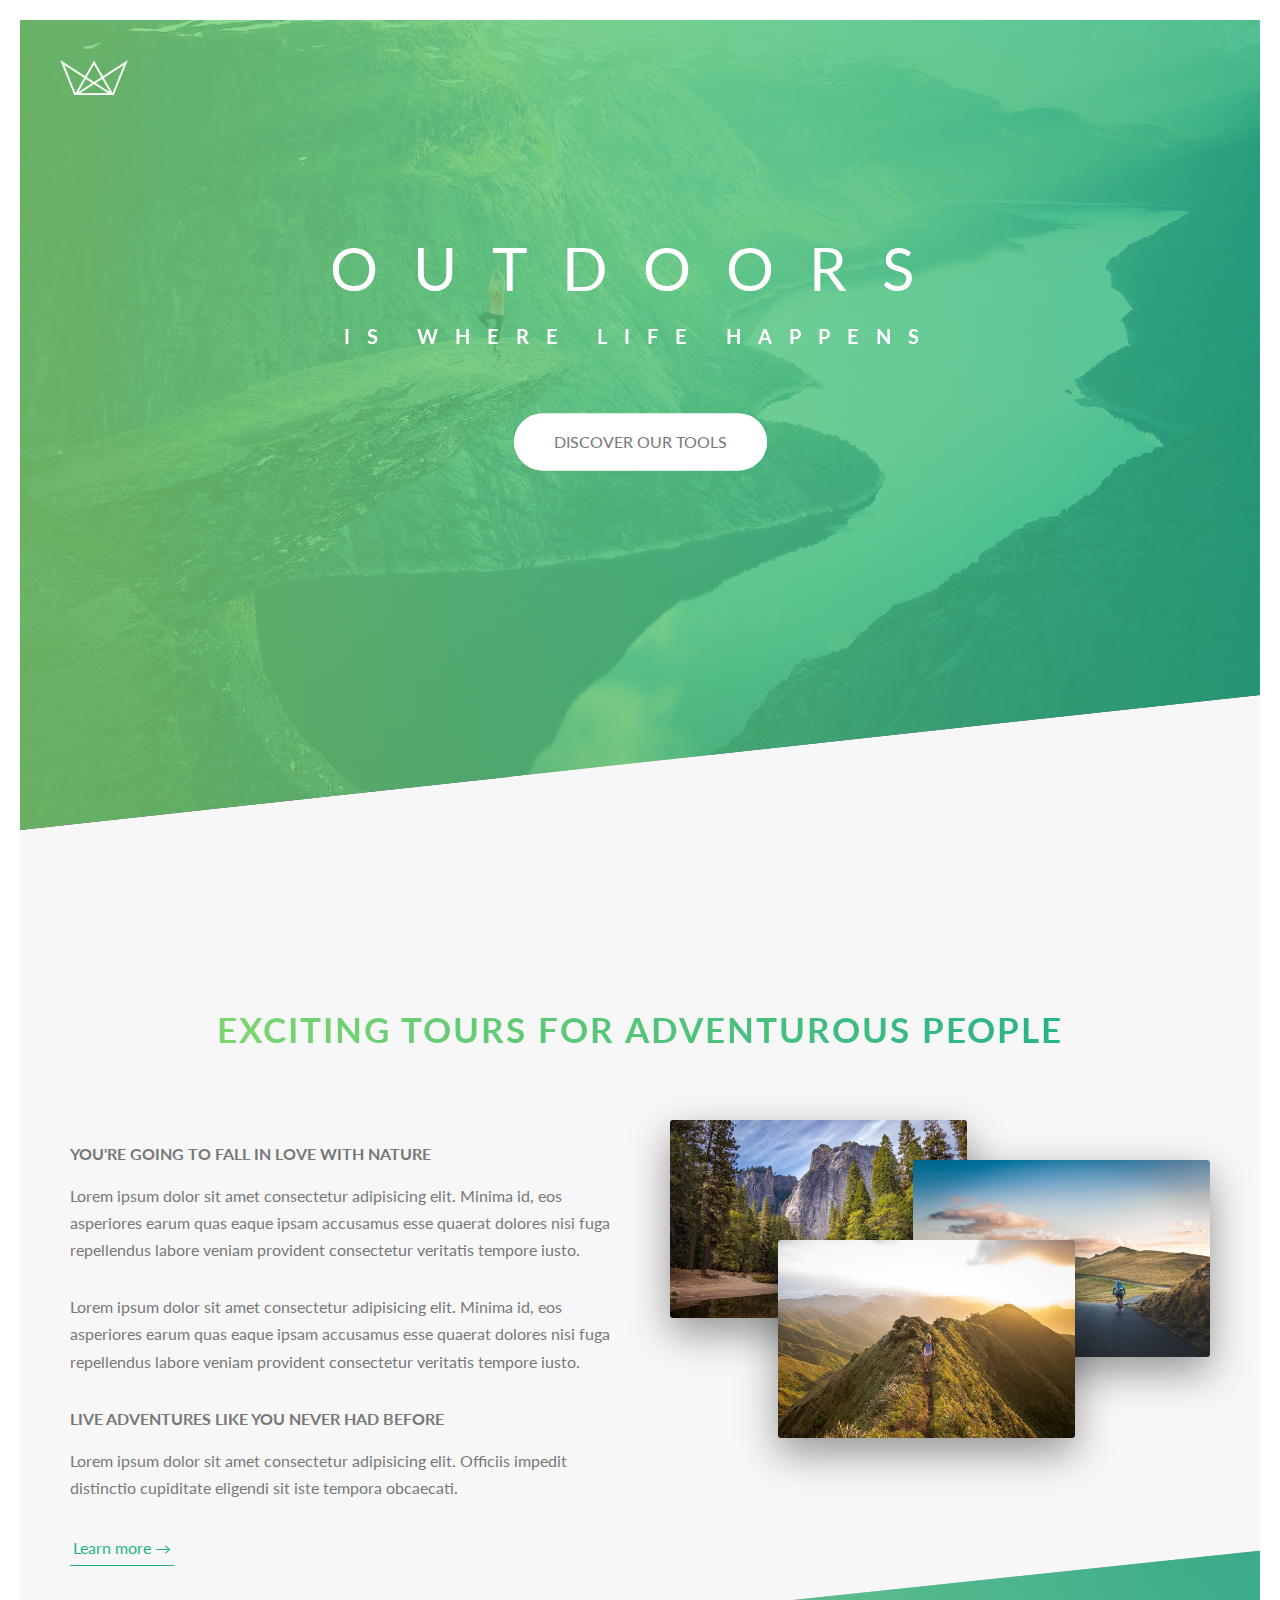
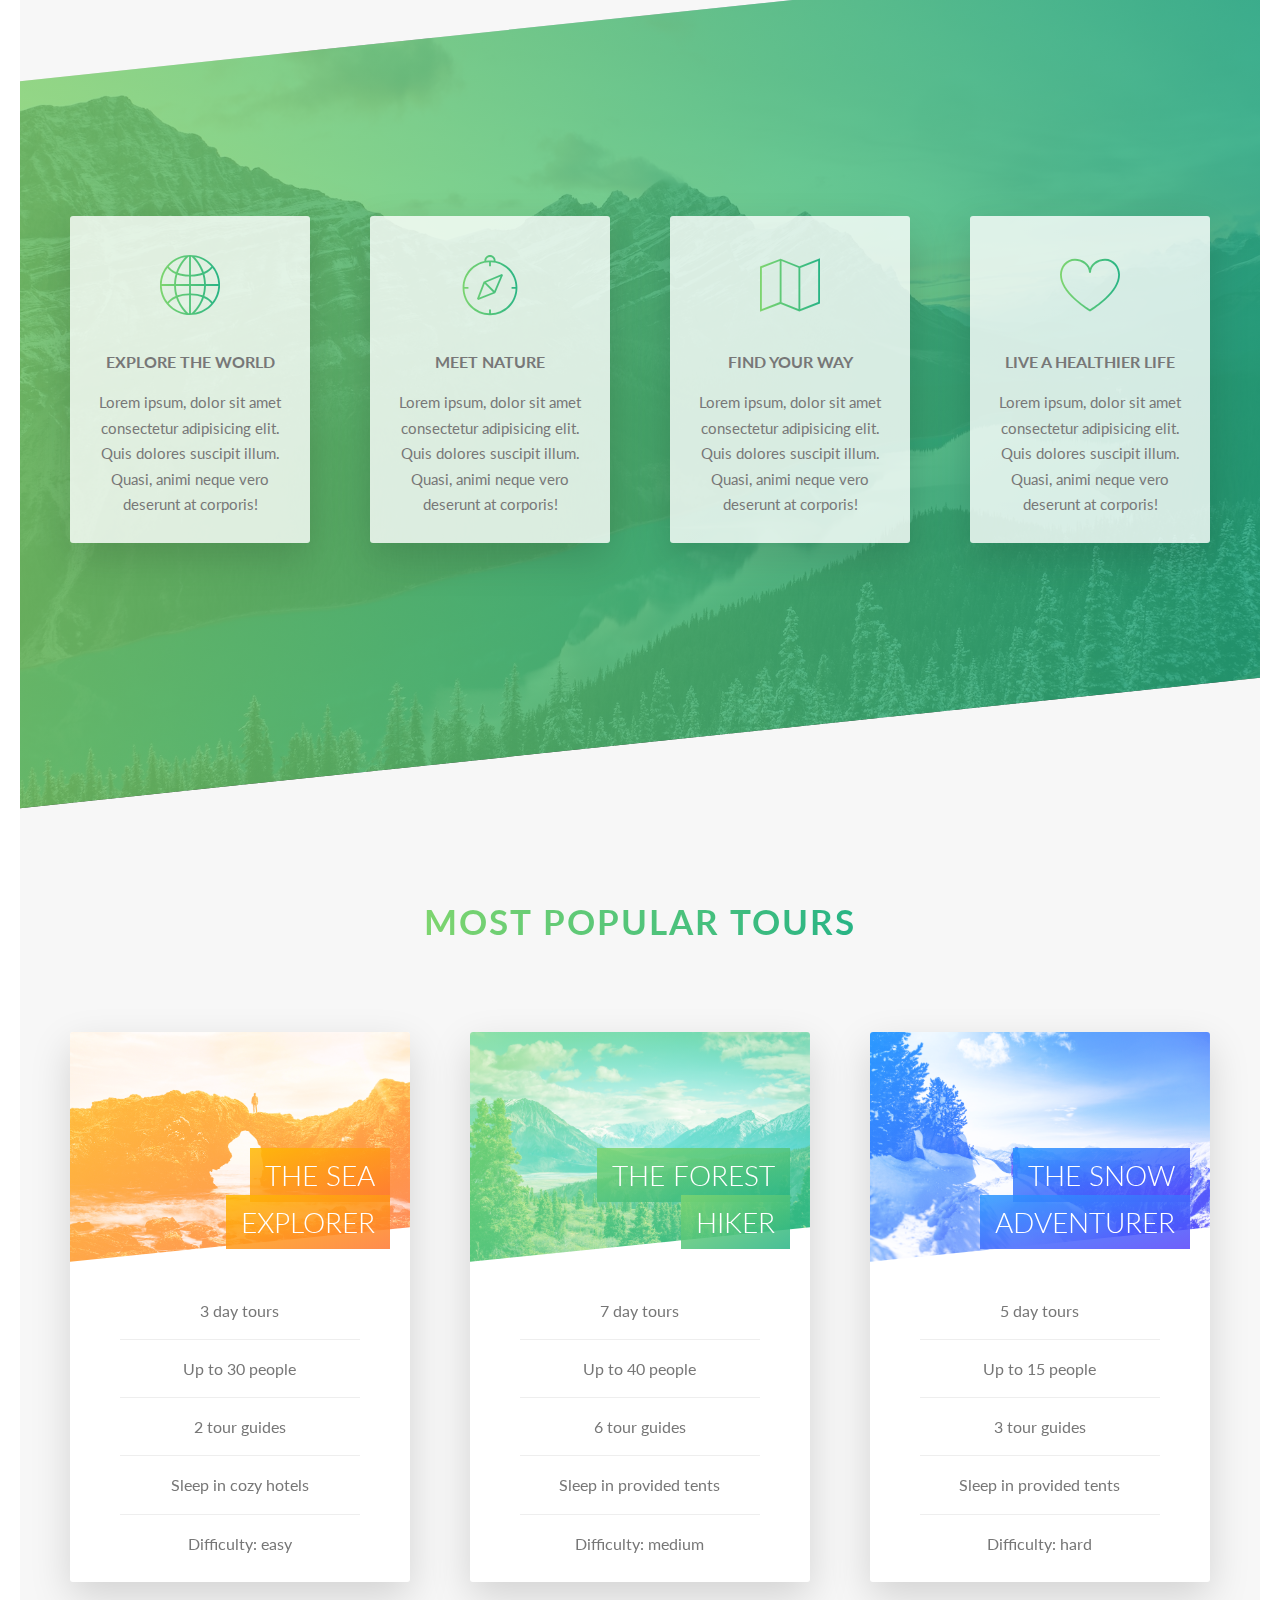
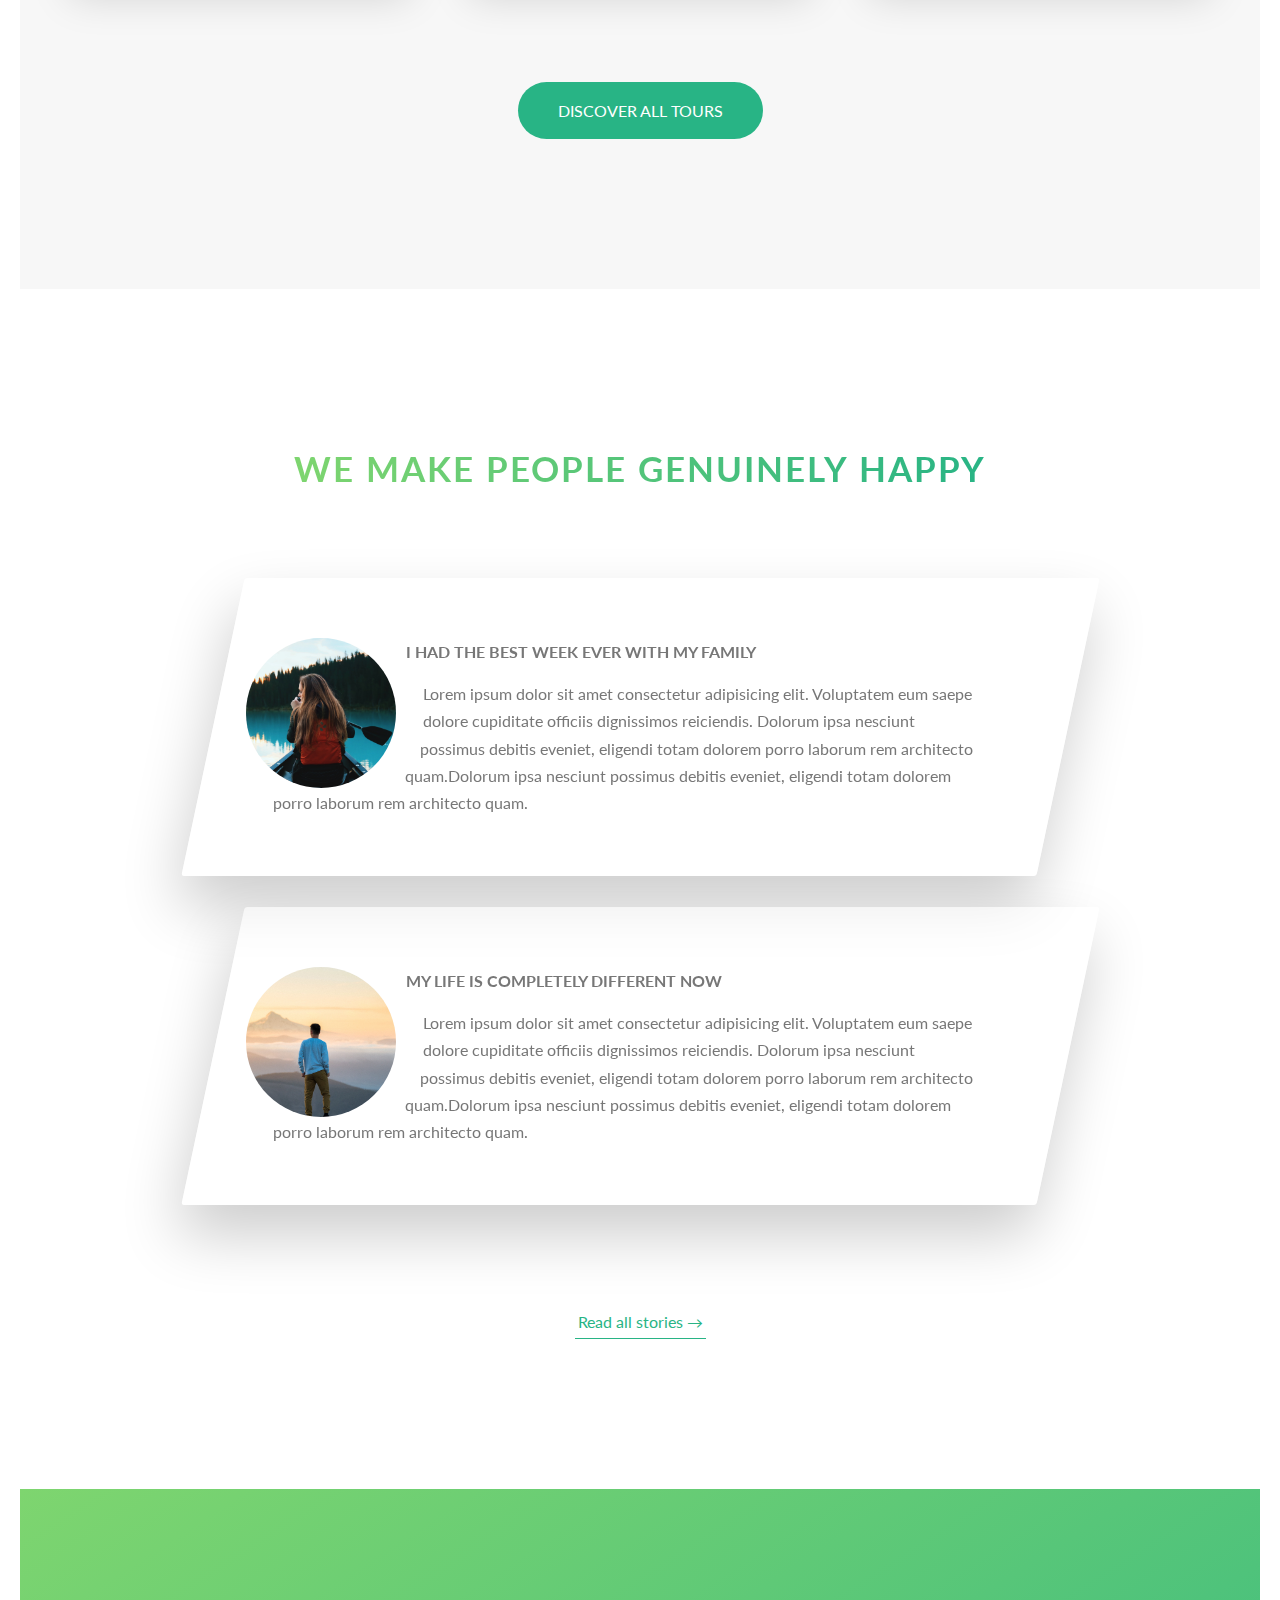
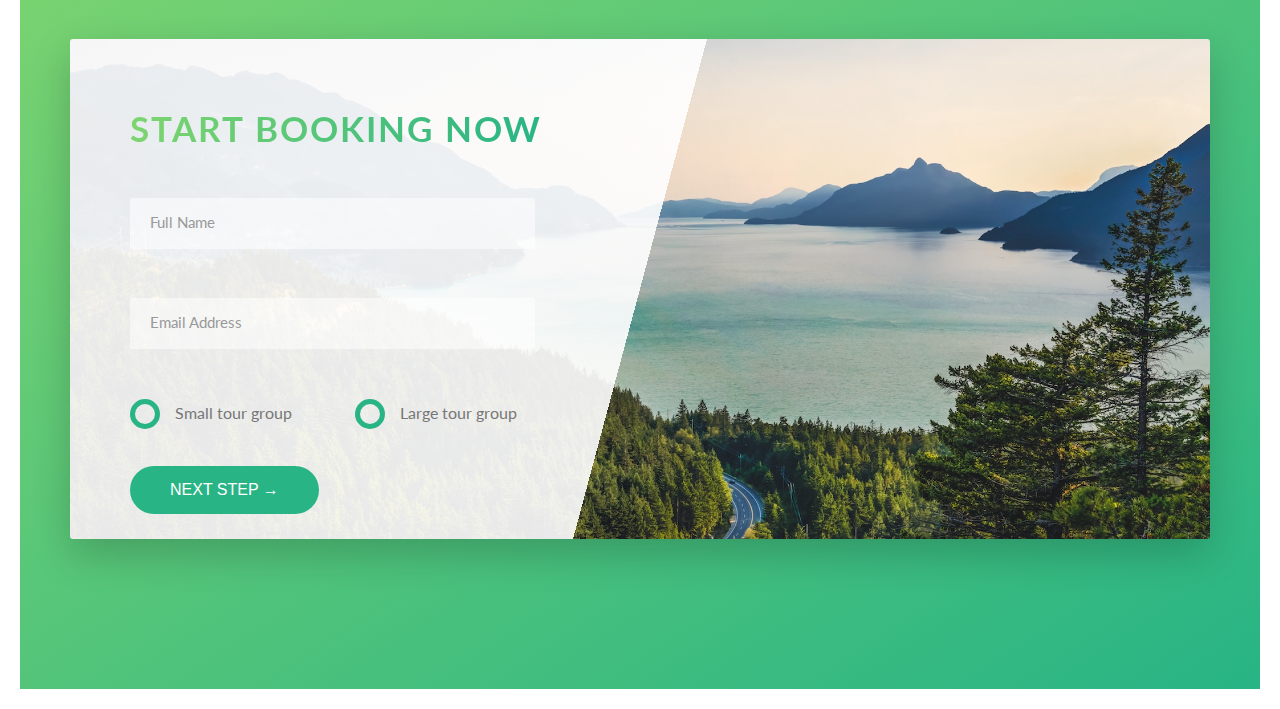
==== commit e8d2bc32: "college 47 eigen CSS radiobuttons. Complex!" ====
--- a/index.html
+++ b/index.html
@@ -286,6 +286,24 @@
                                     <input type="email" class="form__input" placeholder="Email Address" id="email"required>
                                     <label for="email" class="form__label">Email Address</label>
                                 </div>
+                                <div class="form__group">
+                                    <div class="form__radio-group u-margin-bottom-medium">
+                                        <input type="radio" class="form__radio-input" id="small" name="size"> 
+                                        <label for="small" class="form__radio-label">
+                                            <span class="form__radio-button"></span>
+                                            Small tour group</label>
+                                    </div>
+                                    <div class="form__radio-group">
+                                        <input type="radio" class="form__radio-input" id="large" name="size"> 
+                                        <label for="large" class="form__radio-label">
+                                            <span class="form__radio-button"></span>
+                                            Large tour group</label>
+                                    
+
+                                </div> 
+                                <div class="form__group">
+                                    <button class="btn btn--green">Next step &rarr;</button>
+                                </div>
                             </form>
                         </div>
                     </div>
--- a/css/style.css
+++ b/css/style.css
@@ -127,27 +127,27 @@
 }
 
 .u-center-text {
-  text-align: center;
+  text-align: center !important;
 }
 
 .u-margin-bottom-small {
-  margin-bottom: 1.5rem;
+  margin-bottom: 1.5rem !important;
 }
 
 .u-margin-bottom-medium {
-  margin-bottom: 4rem;
+  margin-bottom: 4rem !important;
 }
 
 .u-margin-bottom-big {
-  margin-bottom: 8rem;
+  margin-bottom: 8rem !important;
 }
 
 .u-margin-top-big {
-  margin-top: 8rem;
+  margin-top: 8rem !important;
 }
 
 .u-margin-top-huge {
-  margin-top: 10rem;
+  margin-top: 10rem !important;
 }
 
 .bg-video {
@@ -171,7 +171,7 @@
   /*button verschijnt van onderaf bij vernieuwing pagina*/
 }
 
-.btn:link, .btn:visited {
+.btn, .btn:link, .btn:visited {
   text-transform: uppercase;
   text-decoration: none;
   padding: 1.5rem 4rem;
@@ -181,6 +181,8 @@
   /* In de init state moet ook transition!; zie W3schools*/
   position: relative;
   font-size: 1.6rem;
+  border: none;
+  cursor: pointer;
 }
 
 .btn:hover {
@@ -195,7 +197,8 @@
   opacity: 0;
 }
 
-.btn:active {
+.btn:active, .btn:focus {
+  outline: none;
   transform: translate(-0.1rem);
   /*related to link state, not hover state */
   box-shadow: 0 0.5rem 1rem rgba(0, 0, 0, 0.2);
@@ -491,8 +494,8 @@
   border-bottom: 3px solid #ff7730;
 }
 
-.form__input::-webit-input-placeholder {
-  color: #777;
+.form__input::-webkit-input-placeholder {
+  color: #999;
 }
 
 .form__label {
@@ -508,6 +511,52 @@
   opacity: 0;
   visibility: hidden;
   transform: translateY(-4rem);
+}
+
+.form__radio-group {
+  width: 49%;
+  display: inline-block;
+}
+
+.form__radio-input {
+  display: none;
+}
+
+.form__radio-label {
+  font-size: 1.6rem;
+  cursor: pointer;
+  position: relative;
+  padding-left: 4.5rem;
+}
+
+.form__radio-button {
+  height: 3rem;
+  width: 3rem;
+  border: 5px solid #28b485;
+  display: inline-block;
+  border-radius: 50%;
+  position: absolute;
+  left: 0;
+  top: -.4rem;
+}
+
+.form__radio-button::after {
+  content: "";
+  display: block;
+  height: 1.3rem;
+  width: 1.3rem;
+  border-radius: 50%;
+  background-color: #28b485;
+  position: absolute;
+  left: 50%;
+  top: 50%;
+  transform: translate(-50%, -50%);
+  opacity: 0;
+  transition: opacity .2s;
+}
+
+.form__radio-input:checked ~ .form__radio-label .form__radio-button::after {
+  opacity: 1;
 }
 
 .story {
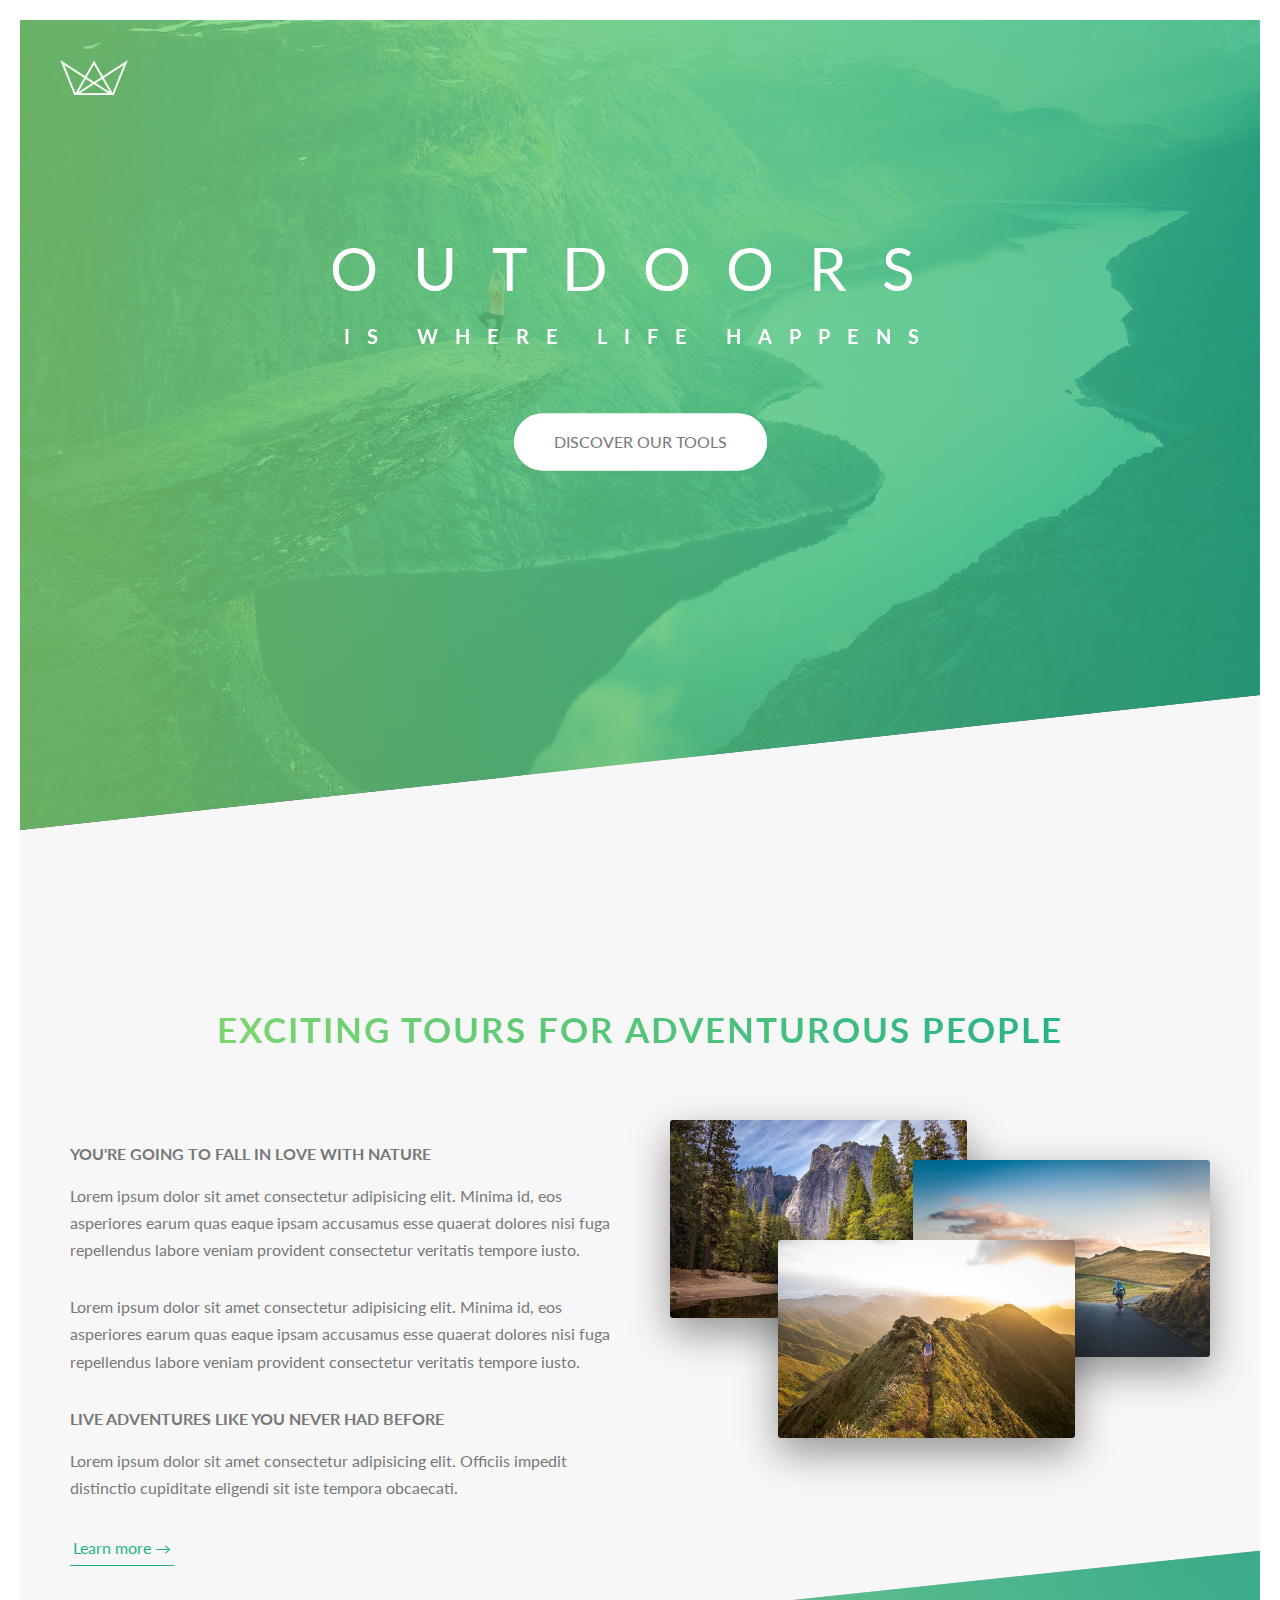
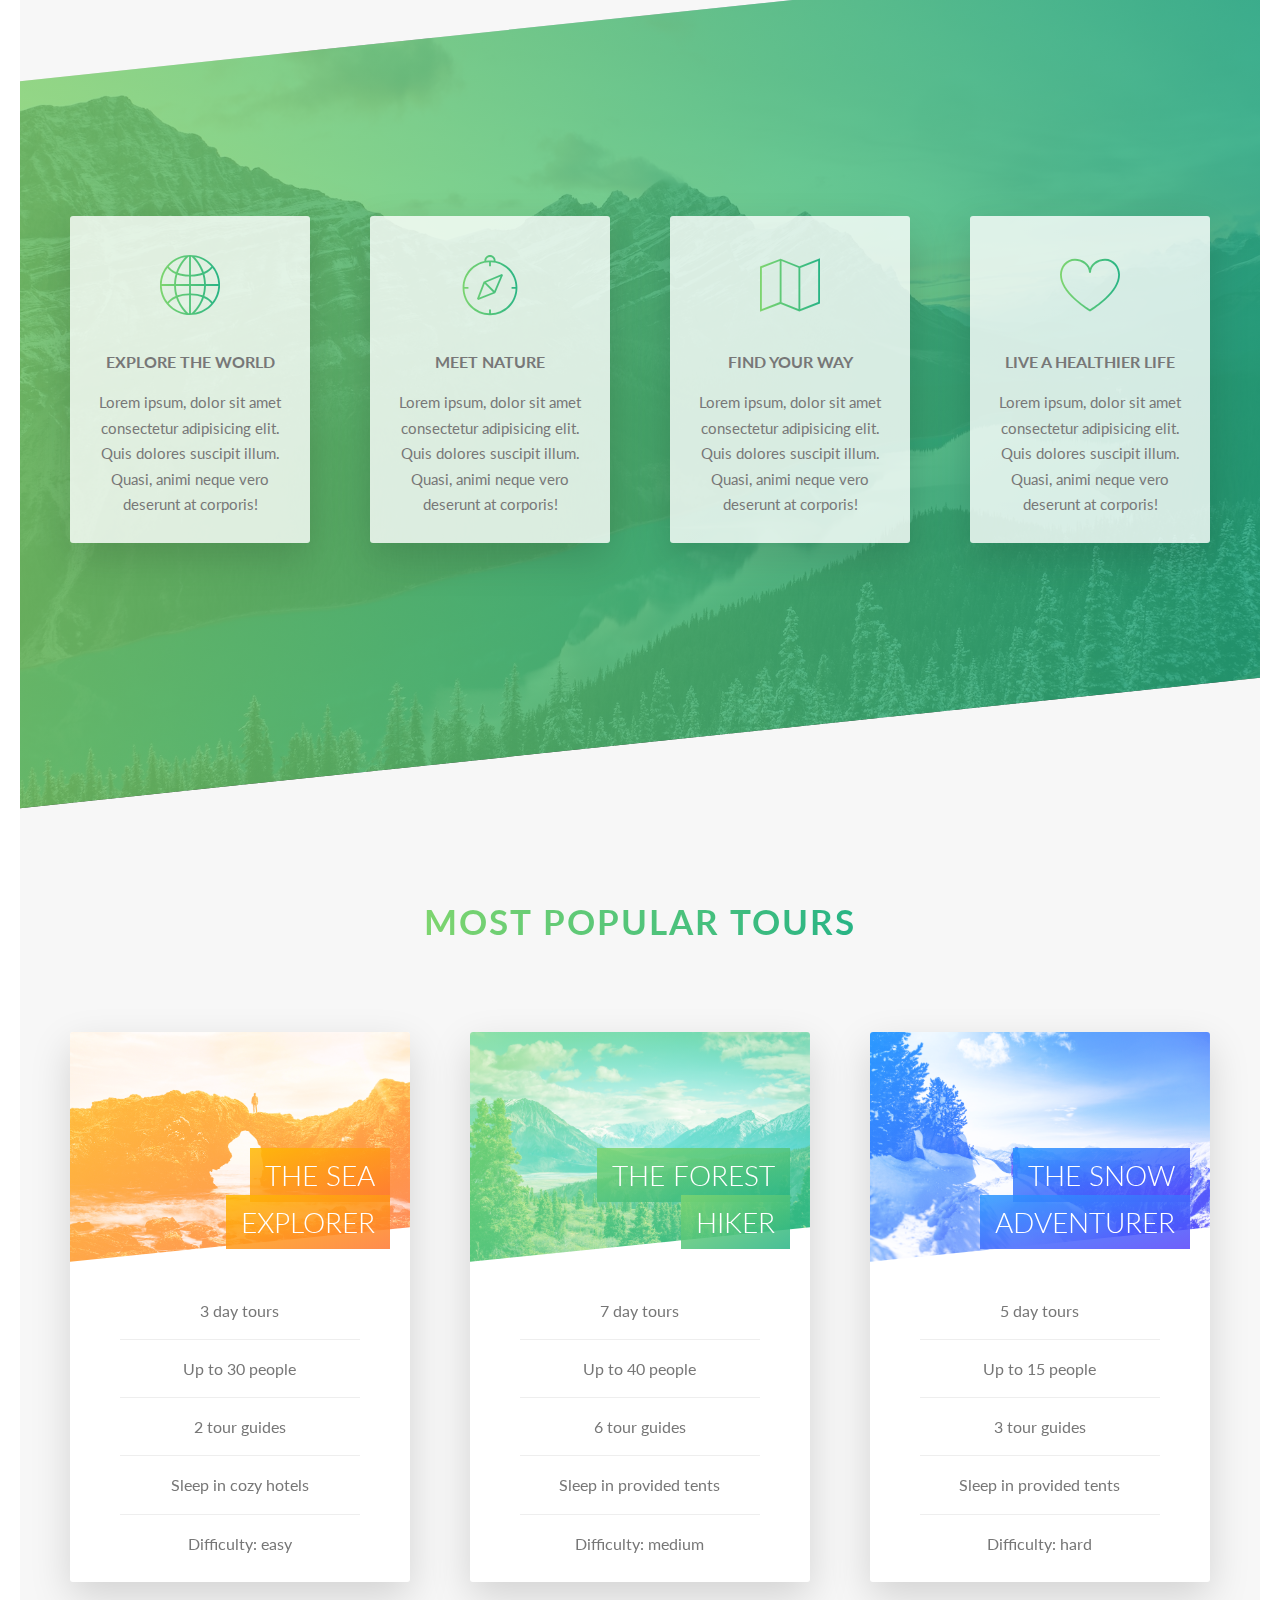
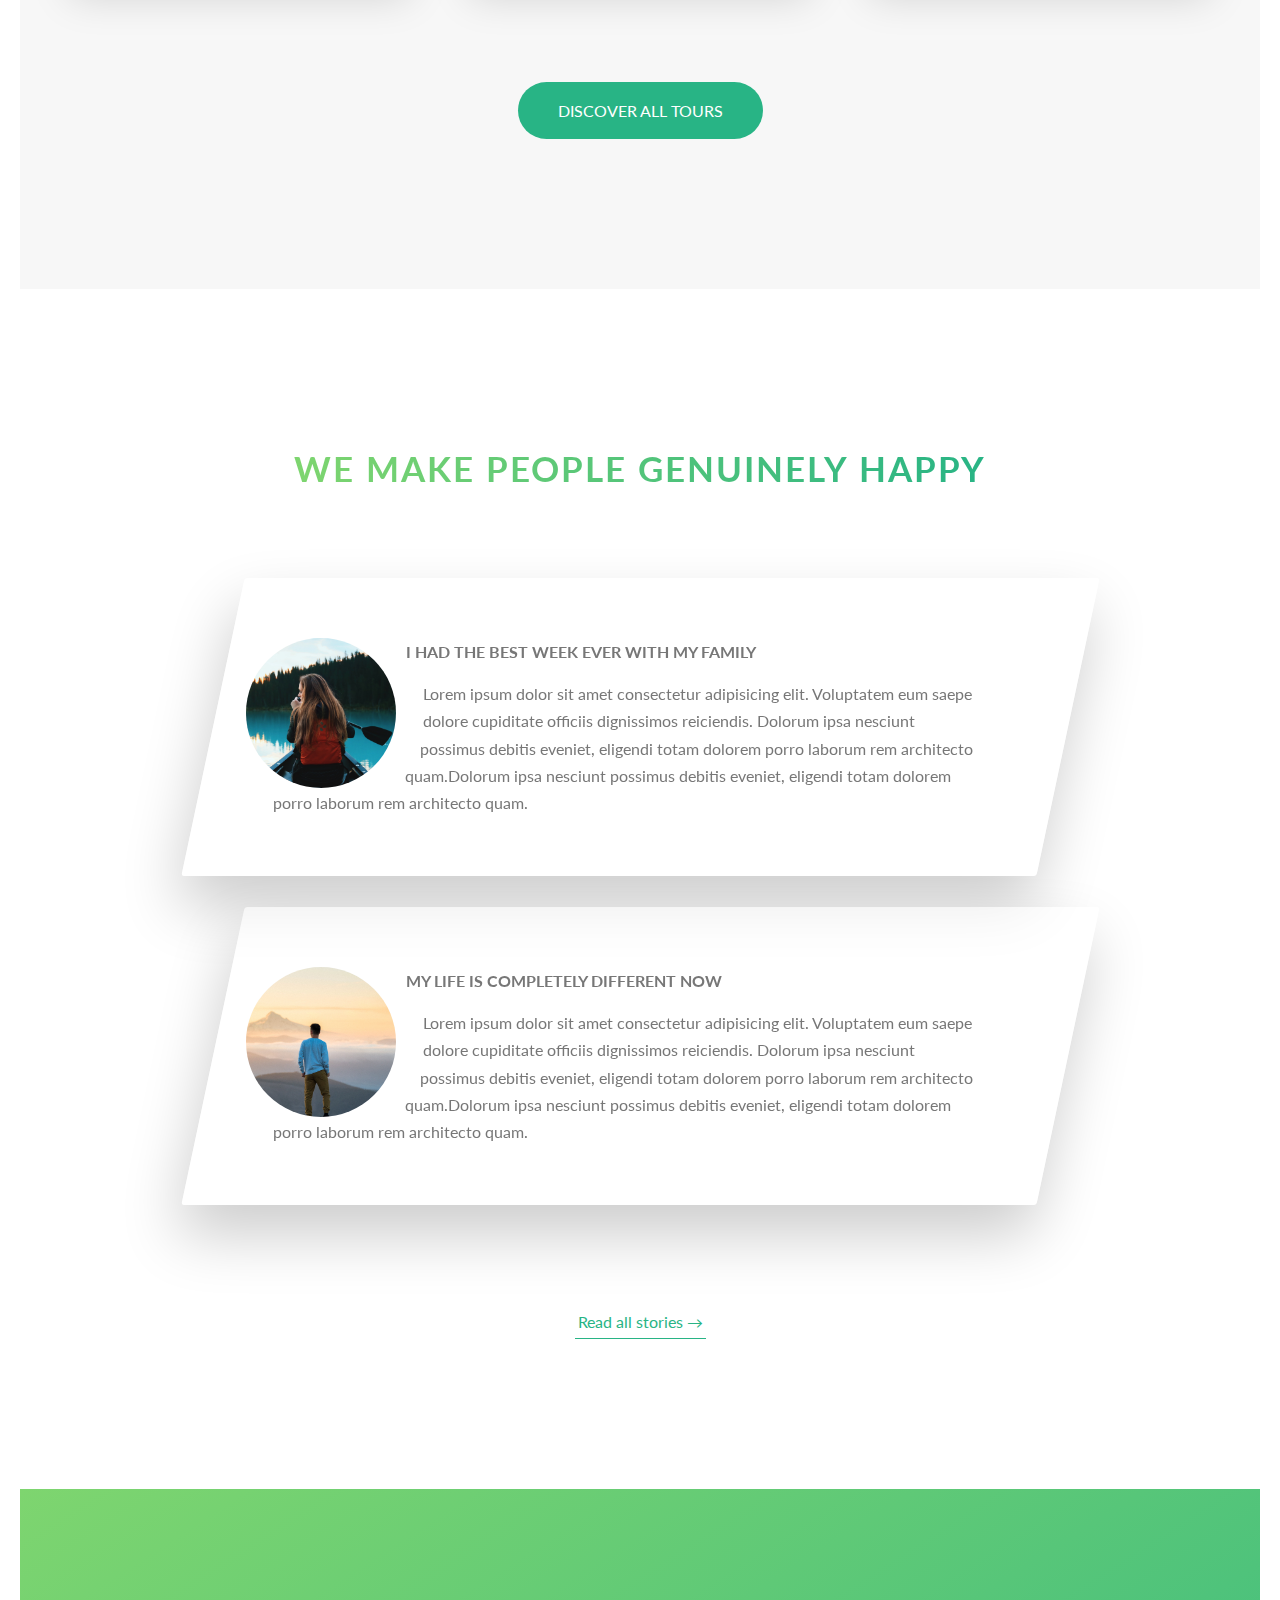
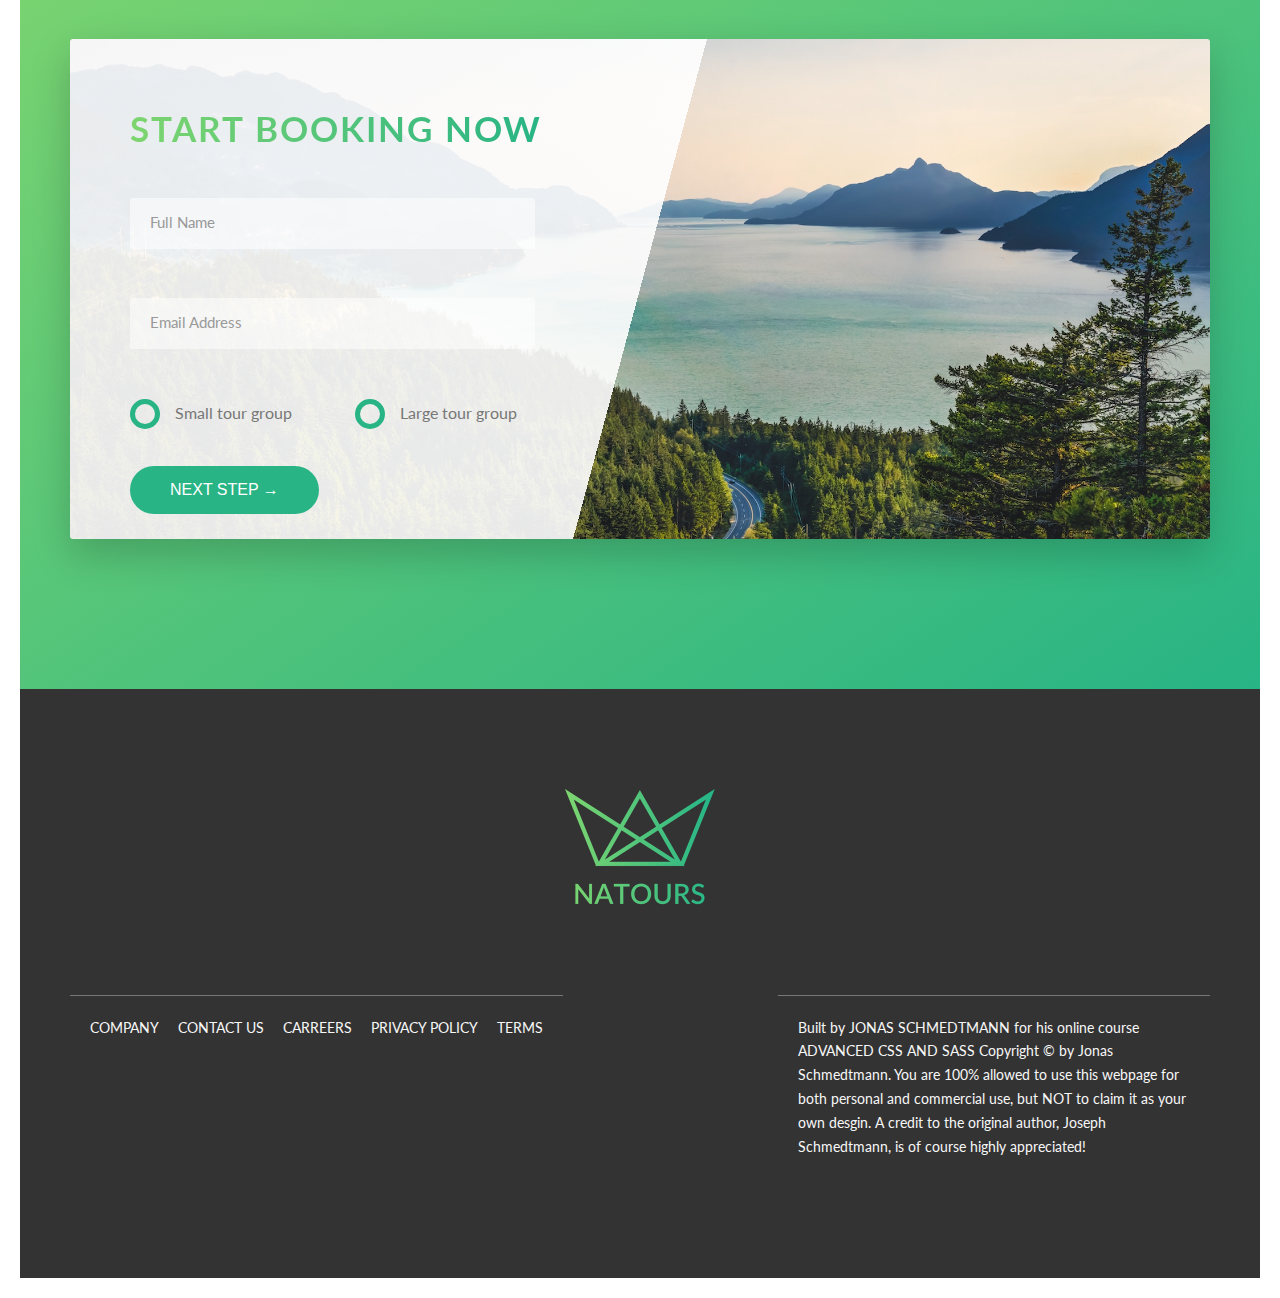
==== commit ef8d3f19: "College 48 De footer. Ik vind die =niet zo mooi.." ====
--- a/index.html
+++ b/index.html
@@ -312,7 +312,30 @@
            
         </main>
 
-
+        <footer class="footer">
+            <div class="footer__logo-box">
+                <img src="img/logo-green-2x.png" alt="fulle logo" class="footer__logo">
+            </div>
+            <div class="row">
+                <div class="col-1-of-2">
+                    <div class="footer__navigation">
+                        <ul class="footer__list">
+                            <li class="footer__item"><a href="#" class="footer__link">Company</a></li>
+                            <li class="footer__item"><a href="#" class="footer__link">Contact us</a></li>
+                            <li class="footer__item"><a href="#" class="footer__link">Carreers</a></li>
+                            <li class="footer__item"><a href="#" class="footer__link">Privacy Policy</a></li>
+                            <li class="footer__item"><a href="#" class="footer__link">Terms</a></li>
+                        </ul>
+                    </div>
+                </div>
+                <div class="col-1-of-2">
+                    <p class="footer__copyright">
+                        Built by <a href="#" class="footer__link">Jonas Schmedtmann</a> for his online course <a href="#" class="footer__link">Advanced CSS and Sass</a> Copyright &copy; by Jonas Schmedtmann. You are 100% allowed to use this webpage for both personal and commercial use, but NOT to claim it as your own desgin. A credit to the original author, Joseph Schmedtmann, is of course highly appreciated!
+                    </p>
+                </div>
+            </div>  
+
+        </footer>
 
 
         <!--GRID-->
--- a/css/style.css
+++ b/css/style.css
@@ -616,6 +616,63 @@
   filter: blur(3px) brightness(80%);
 }
 
+.footer {
+  background-color: #333;
+  padding: 10rem 0;
+  font-size: 1.4rem;
+  color: #f7f7f7;
+}
+
+.footer__logo-box {
+  text-align: center;
+  margin-bottom: 8rem;
+}
+
+.footer__logo {
+  width: 15rem;
+  height: auto;
+}
+
+.footer__navigation {
+  border-top: 1px solid #777;
+  padding: 2rem;
+  display: inline-block;
+}
+
+.footer__list {
+  list-style: none;
+}
+
+.footer__item {
+  display: inline-block;
+}
+
+.footer__item:not(:last-child) {
+  margin-right: 1.5rem;
+}
+
+.footer__link:link, .footer__link:visited {
+  color: #f7f7f7;
+  background-color: #333;
+  text-decoration: none;
+  text-transform: uppercase;
+  display: inline-block;
+  transition: all .2s;
+}
+
+.footer__link:hover, .footer__link:active {
+  color: #28b485;
+  box-shadow: 0 1rem 2rem rgba(0, 0, 0, 0.4);
+  transform: rotate(5deg) scale(1.3);
+}
+
+.footer__copyright {
+  border-top: 1px solid #777;
+  padding: 2rem;
+  width: 80%;
+  float: right;
+}
+
 .row {
   max-width: 114rem;
   margin: 0 auto;
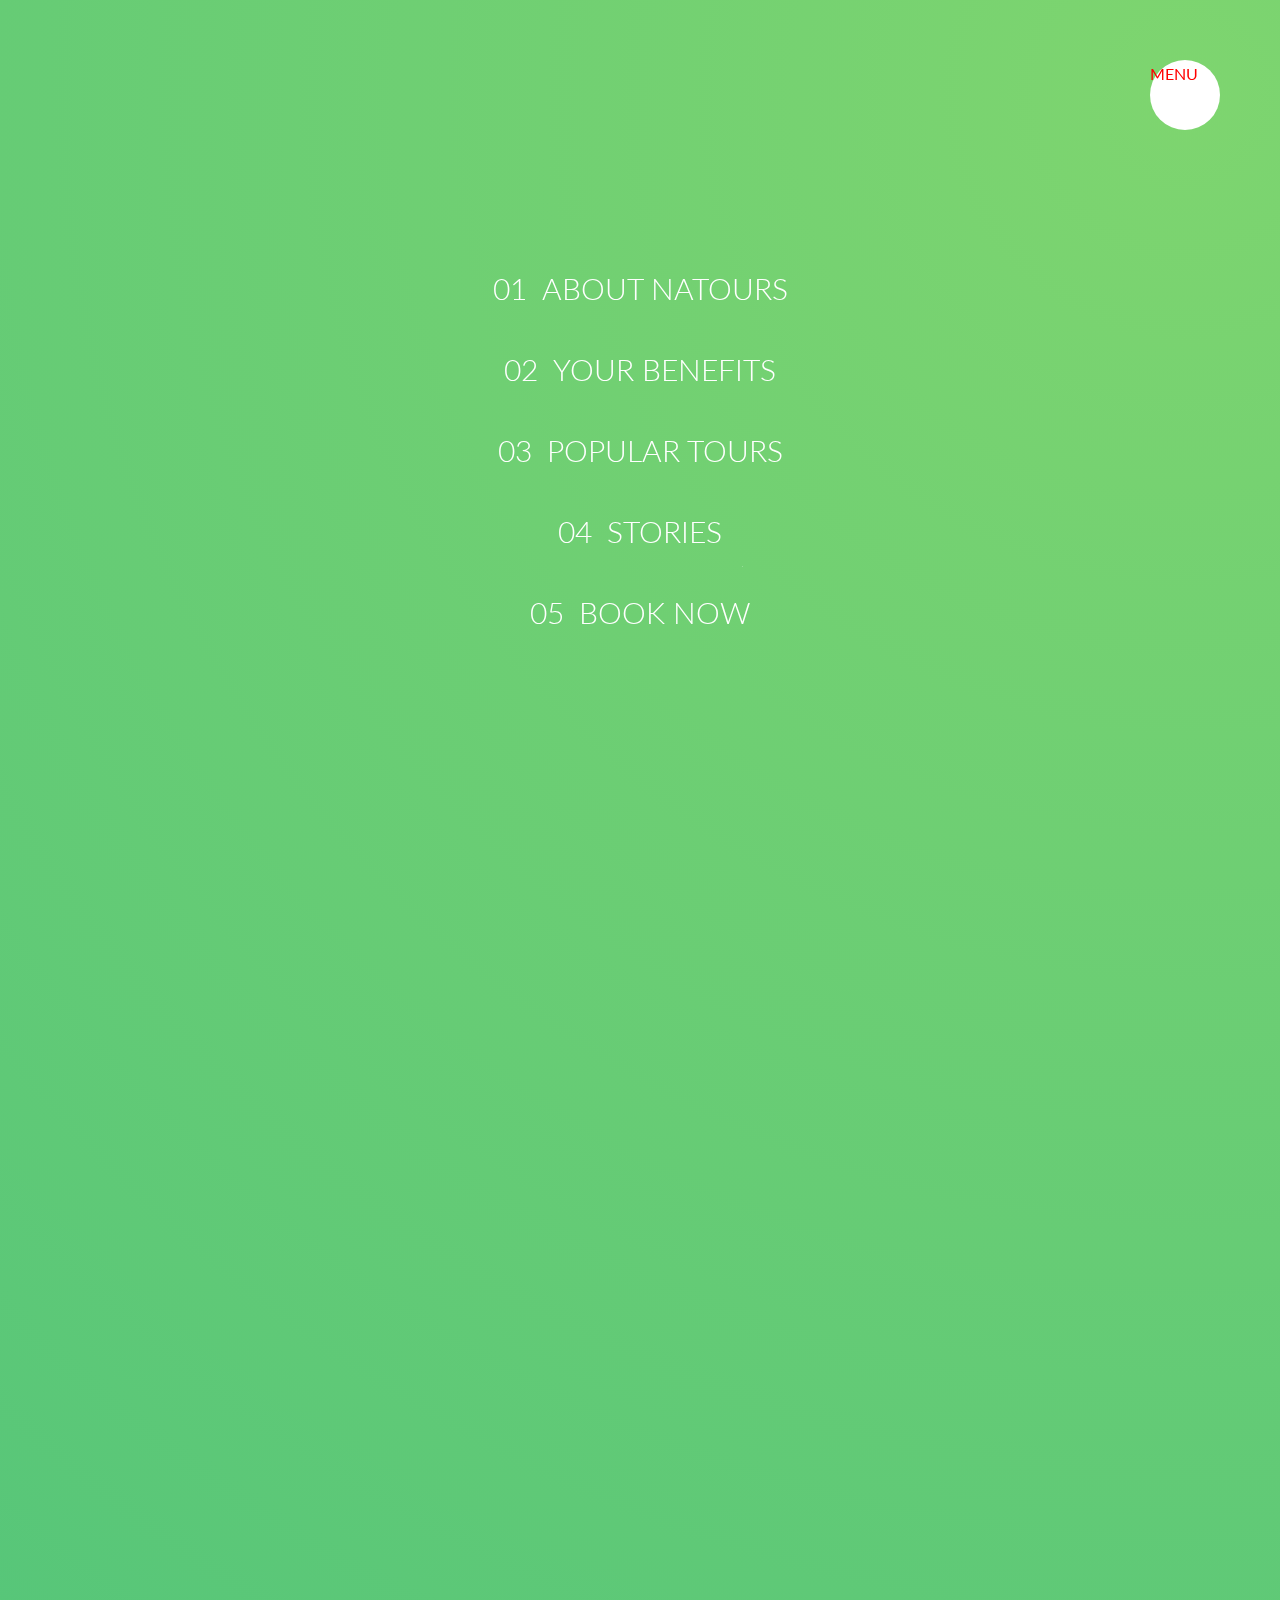
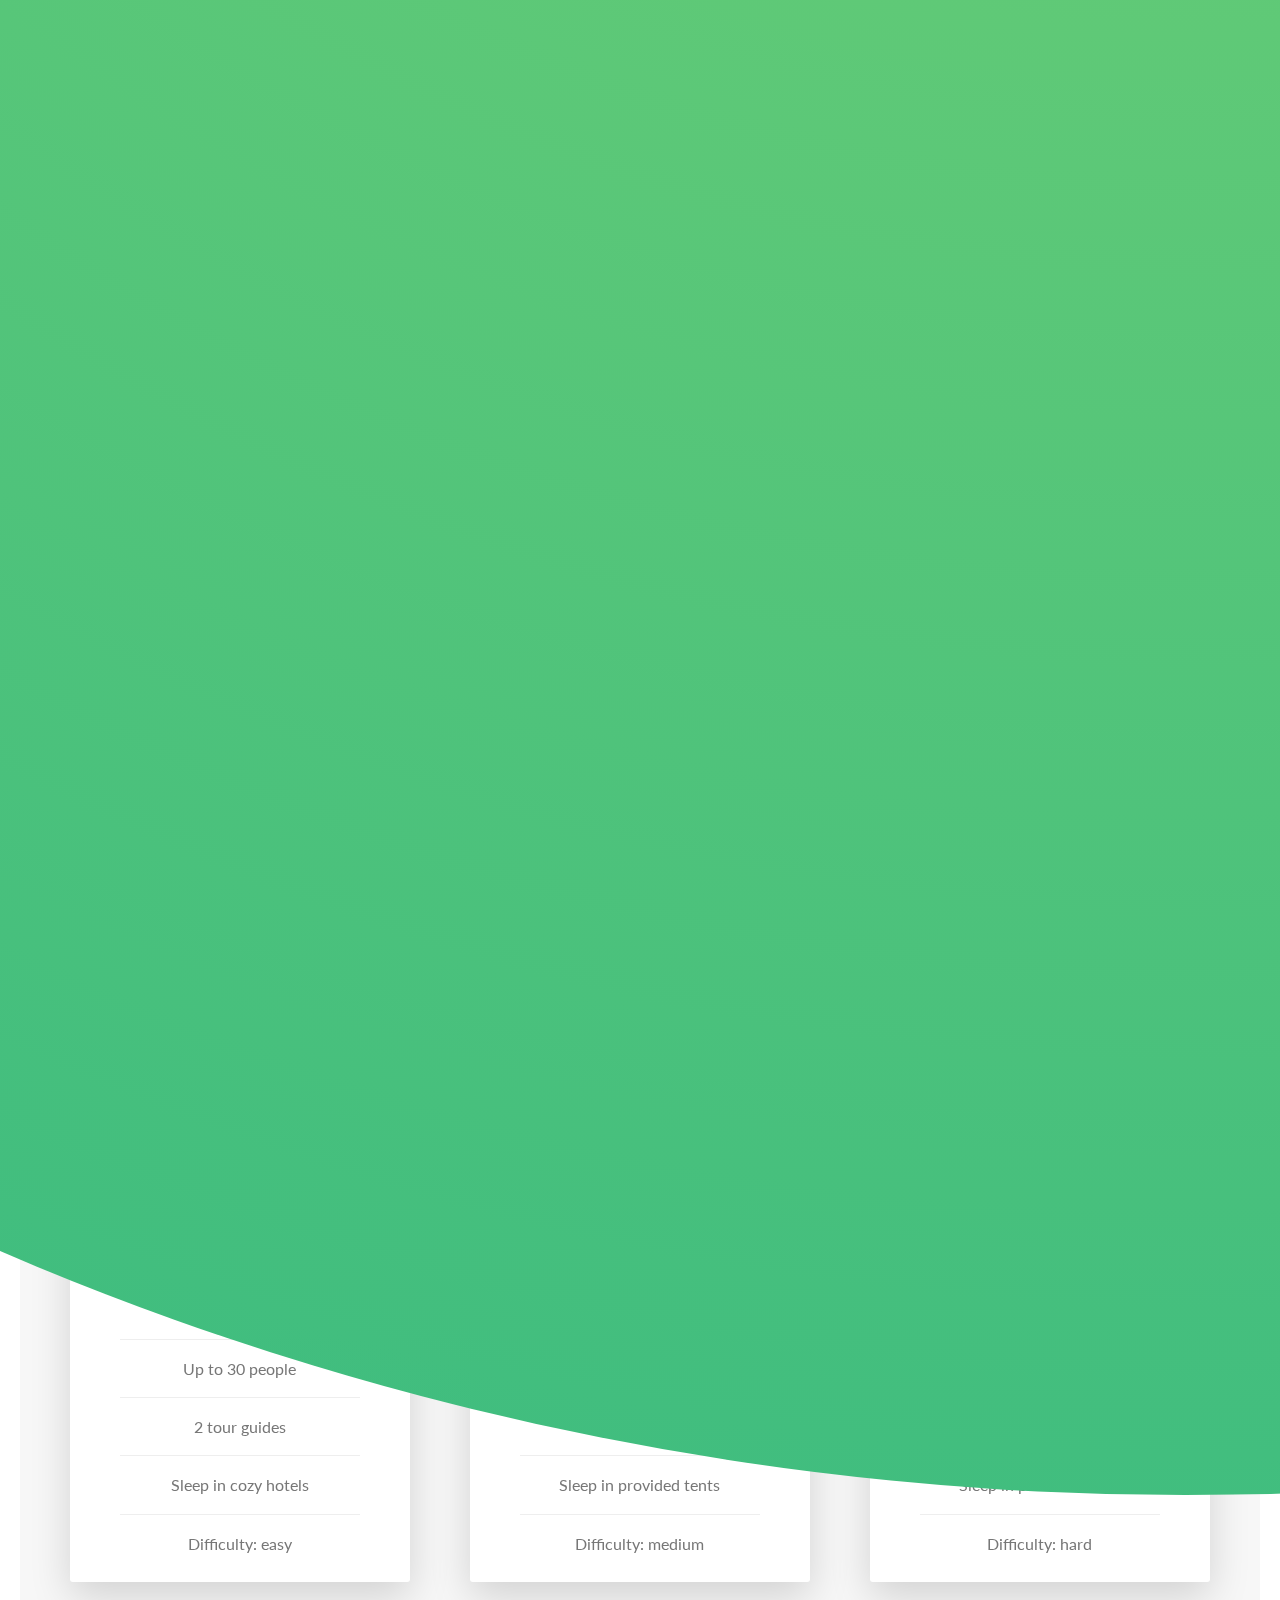
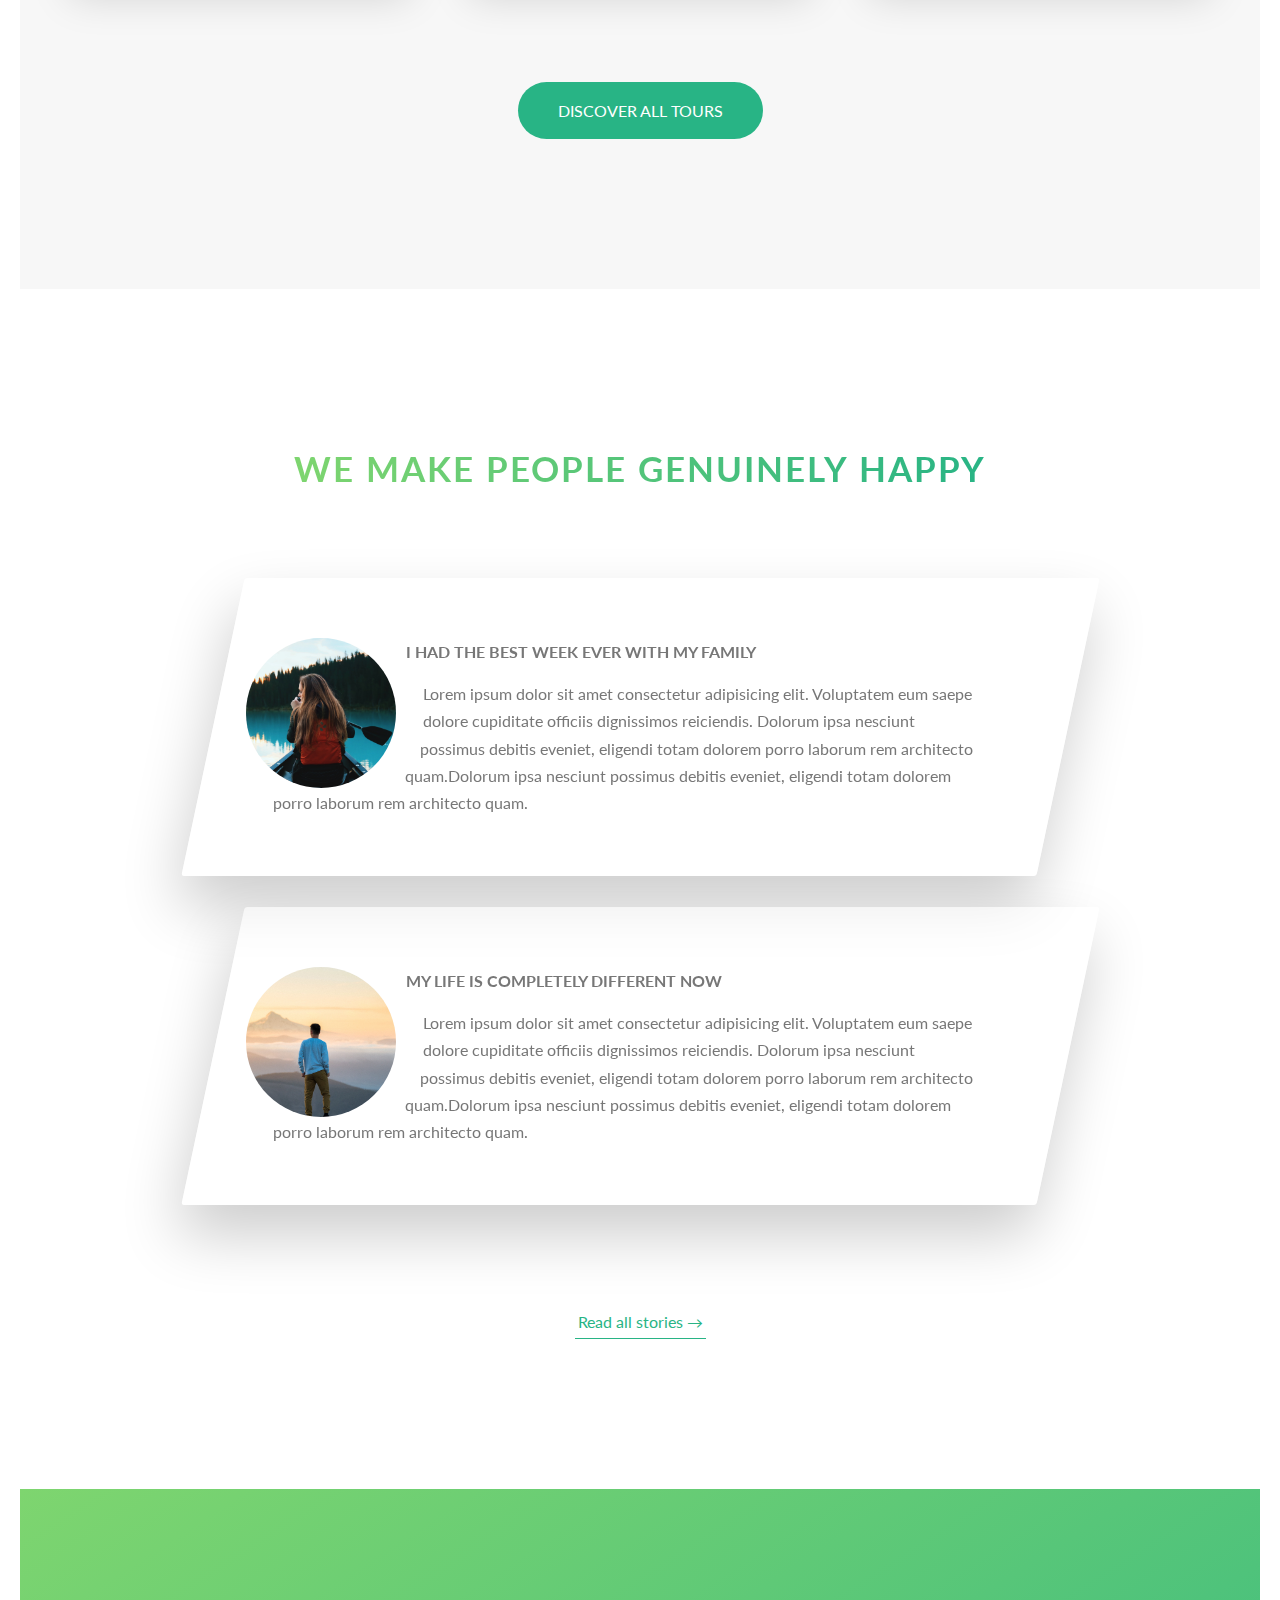
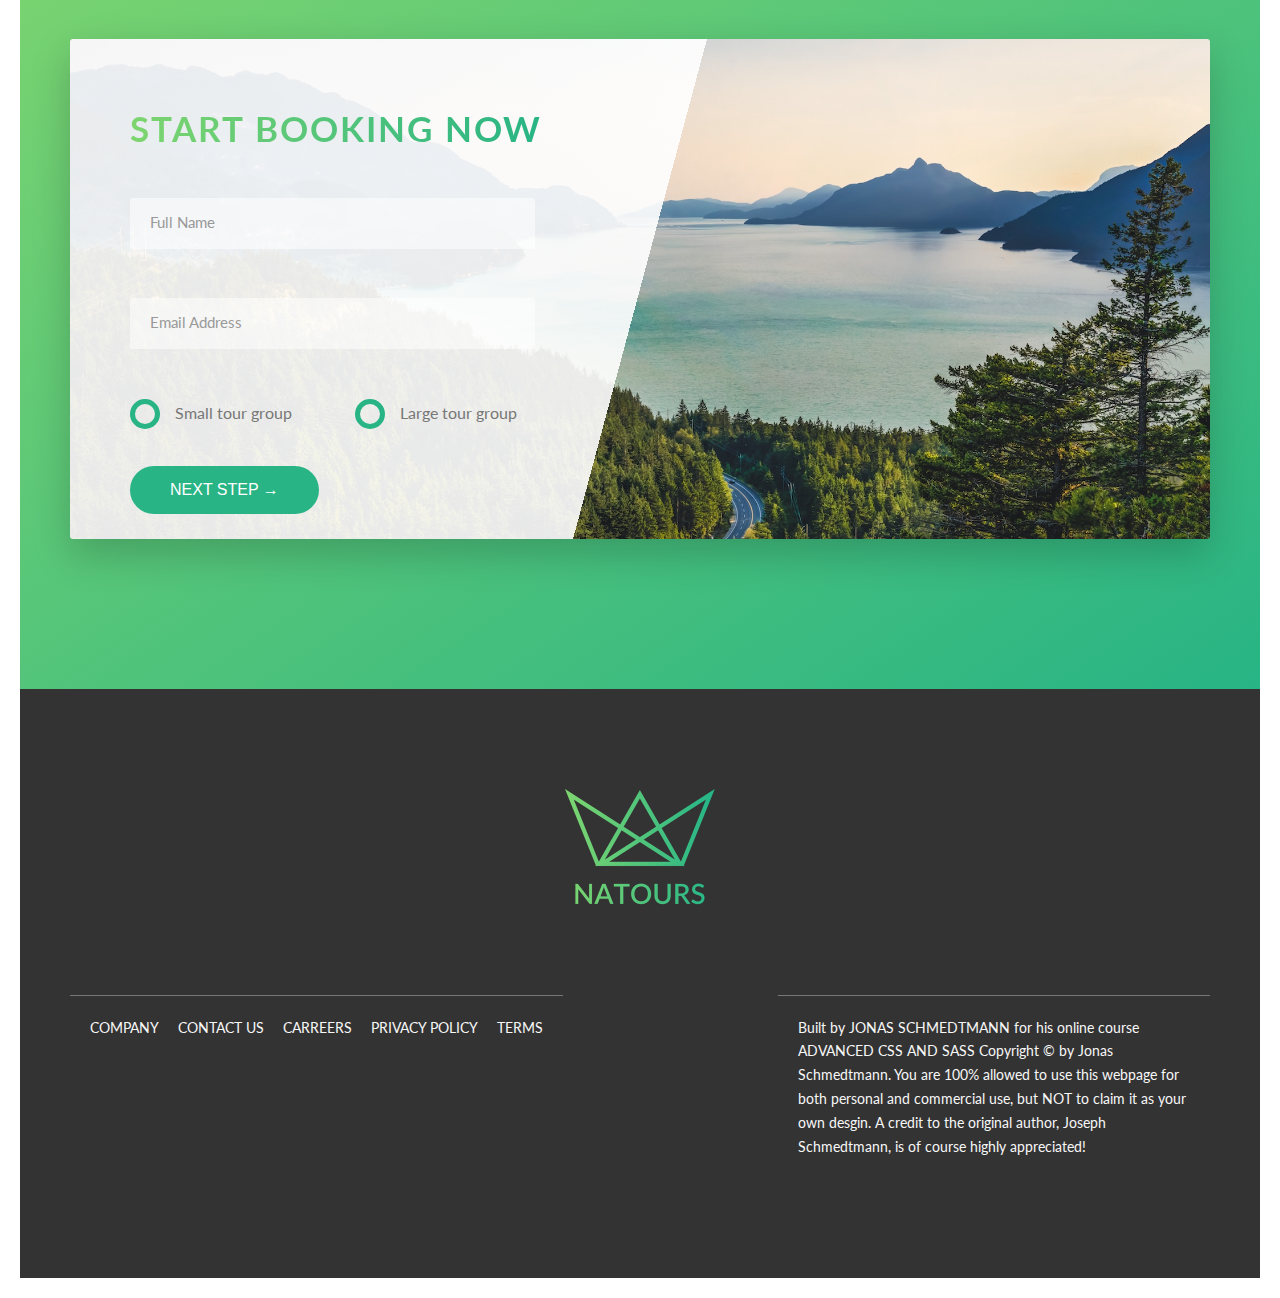
==== commit 552fdb4e: "College 49/part 1: het menu deel 1" ====
--- a/index.html
+++ b/index.html
@@ -13,6 +13,23 @@
         <title>Natours | Exciting tours for adventurous people</title>
     </head>
     <body>
+
+        <div class="navigation">
+            <input type="checkbox" class="navigation__checkbox" id="navi_toggle">
+            <label for="navi-toggle" class="navigation__button">MENU</label>
+            <div class="navigation__background">&nbsp;</div>
+            <nav class="navigation__nav">
+                <ul class="navigation__list">
+                    <li class="navigation__item"><a href="#" class="navigation__link"><span>01</span>About Natours</a></li>
+                    <li class="navigation__item"><a href="#" class="navigation__link"><span>02</span>Your Benefits</a></li>
+                    <li class="navigation__item"><a href="#" class="navigation__link"><span>03</span>Popular Tours</a></li>
+                    <li class="navigation__item"><a href="#" class="navigation__link"><span>04</span>Stories</a></li>
+                    <li class="navigation__item"><a href="#" class="navigation__link"><span>05</span>Book Now</a></li>
+                </ul>
+            </nav>
+
+        </div>
+
         <header class="header">
             <div class="header__logo-box">
                 <img src="img/logo-white.png" alt="logo " class = "header__logo">
--- a/css/style.css
+++ b/css/style.css
@@ -755,6 +755,81 @@
   text-align: center;
 }
 
+.navigation__checkbox {
+  display: none;
+}
+
+.navigation__button {
+  background-color: #fff;
+  color: red;
+  height: 7rem;
+  width: 7rem;
+  position: fixed;
+  top: 6rem;
+  right: 6rem;
+  border-radius: 50%;
+  z-index: 2000;
+}
+
+.navigation__background {
+  height: 6rem;
+  width: 6rem;
+  border-radius: 50%;
+  background-color: red;
+  position: fixed;
+  top: 6.5rem;
+  right: 6.5rem;
+  background-image: radial-gradient(#7ed56f, #28b485);
+  z-index: 1000;
+  transform: scale(100);
+}
+
+.navigation__nav {
+  height: 100vh;
+  width: 100%;
+  position: fixed;
+  top: 0;
+  right: 0;
+  z-index: 1500;
+}
+
+.navigation__list {
+  position: absolute;
+  top: 50%;
+  left: 50%;
+  transform: translate(-50%, -50%);
+  list-style: none;
+  text-align: center;
+}
+
+.navigation__item {
+  margin: 1rem;
+}
+
+.navigation__link:link, .navigation__link:visited {
+  display: inline-block;
+  font-size: 3rem;
+  font-weight: 300;
+  color: #fff;
+  padding: 1rem 2rem;
+  text-decoration: none;
+  text-transform: uppercase;
+  background-image: linear-gradient(120deg, transparent 0%, transparent 50%, white 50%);
+  background-size: 220%;
+  transition: all .4s;
+}
+
+.navigation__link:link span, .navigation__link:visited span {
+  display: inline-block;
+  margin-right: 1.5rem;
+}
+
+.navigation__link:hover, .navigation__link:active {
+  background-position: 100%;
+  color: #28b485;
+  transform: translateX(1rem);
+}
+
 .section-about {
   background-color: #f7f7f7;
   padding: 35rem 0;
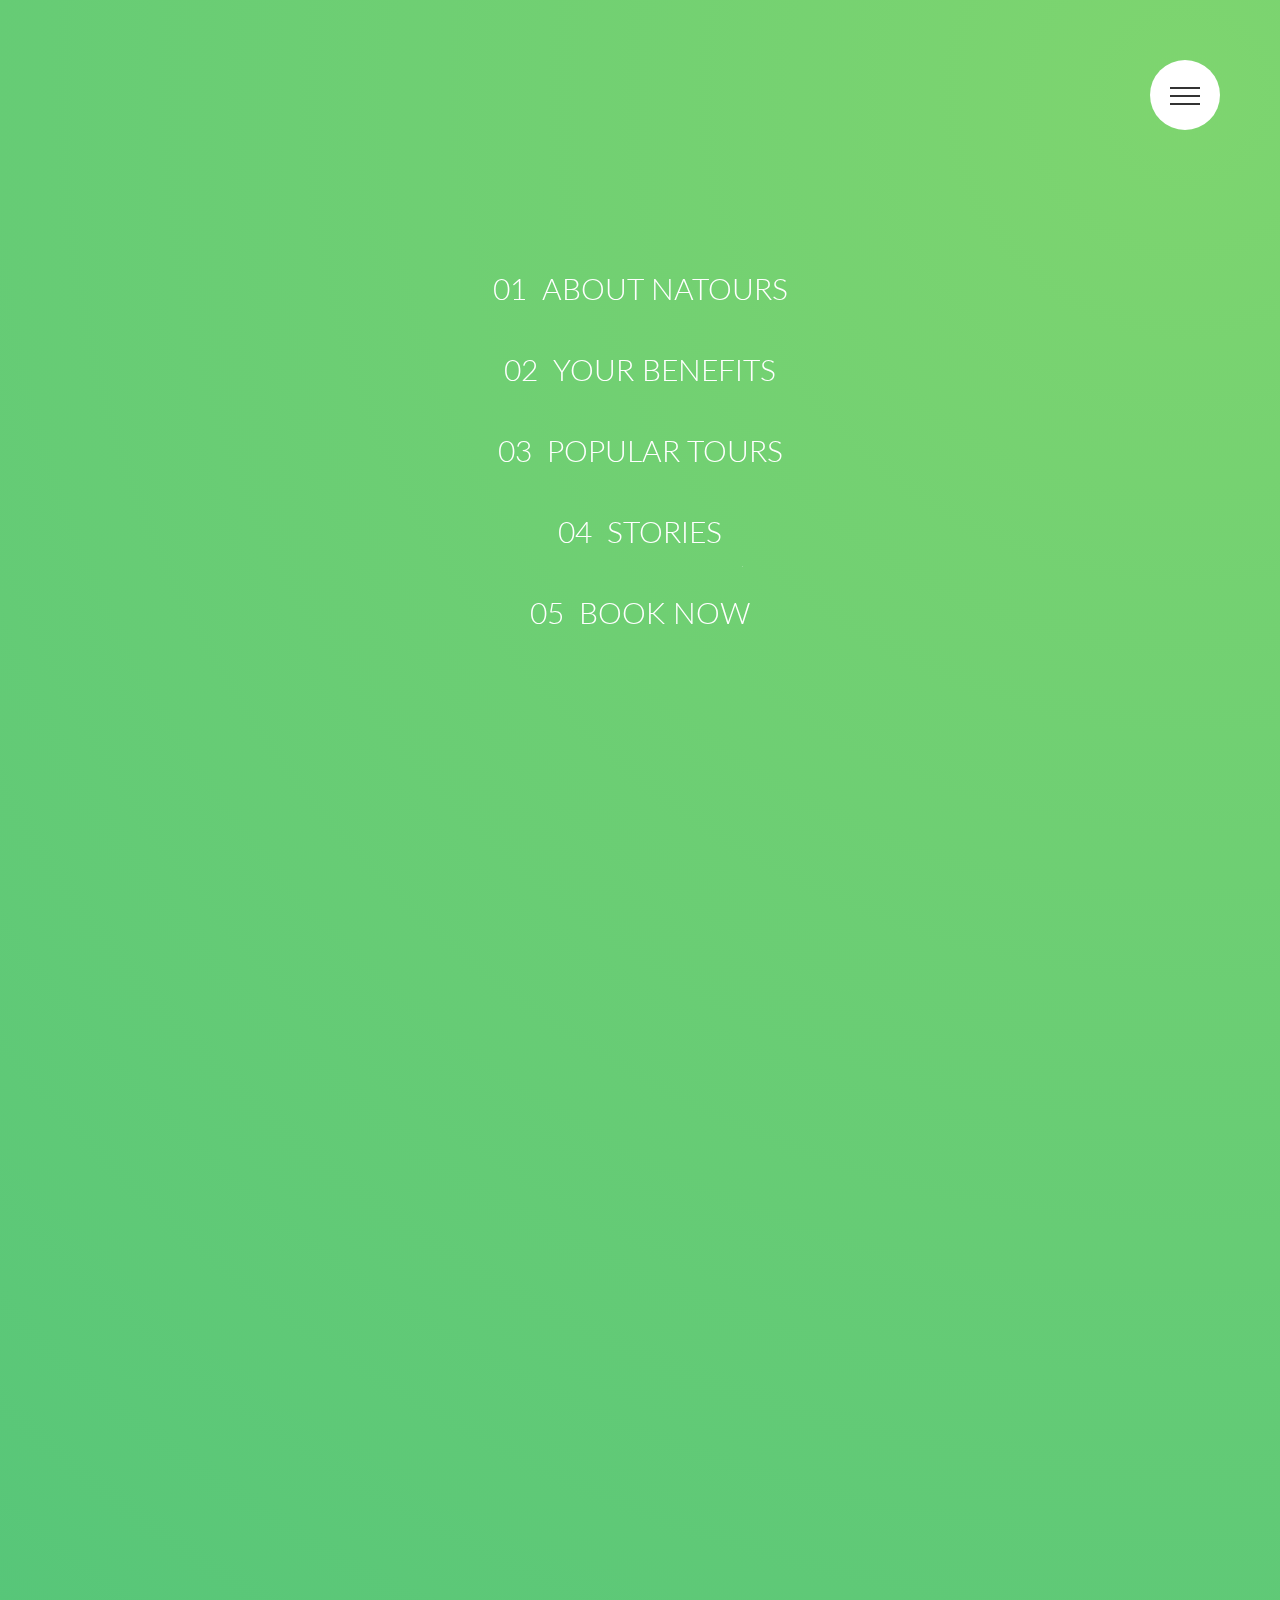
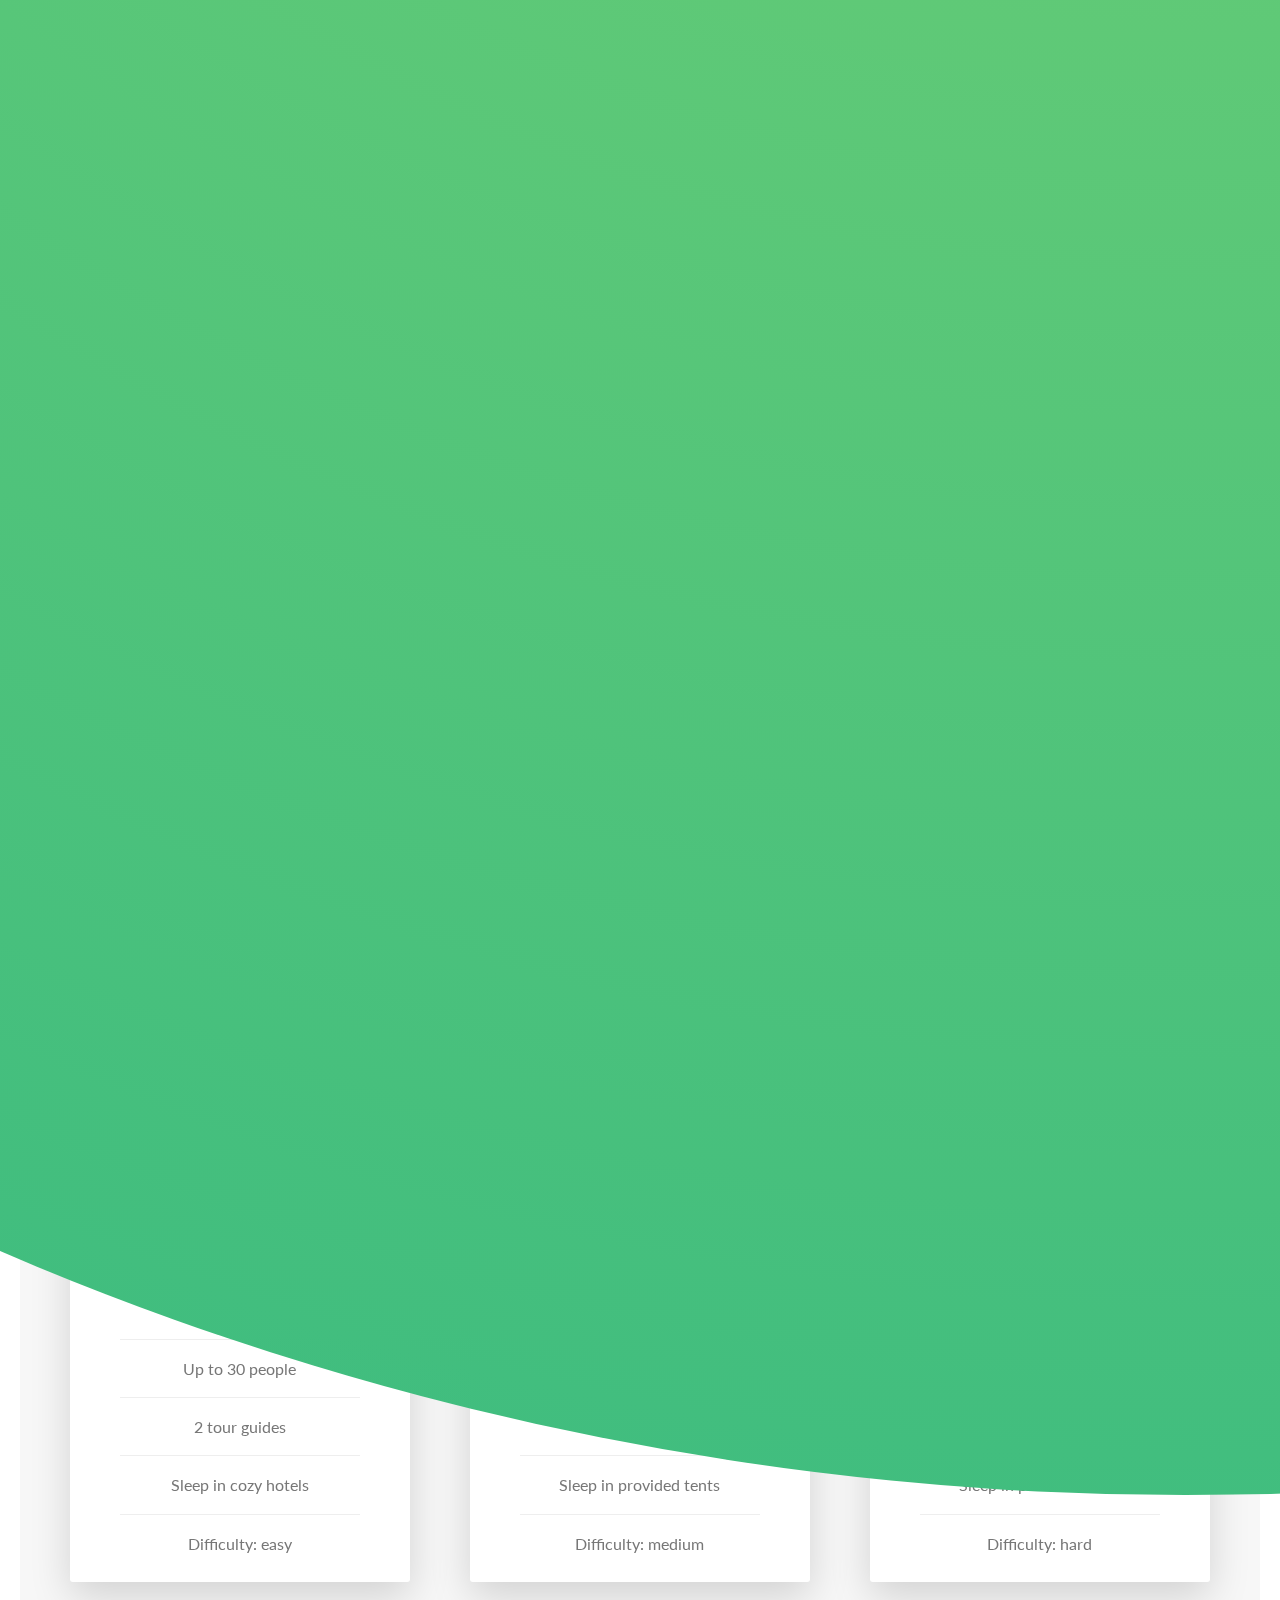
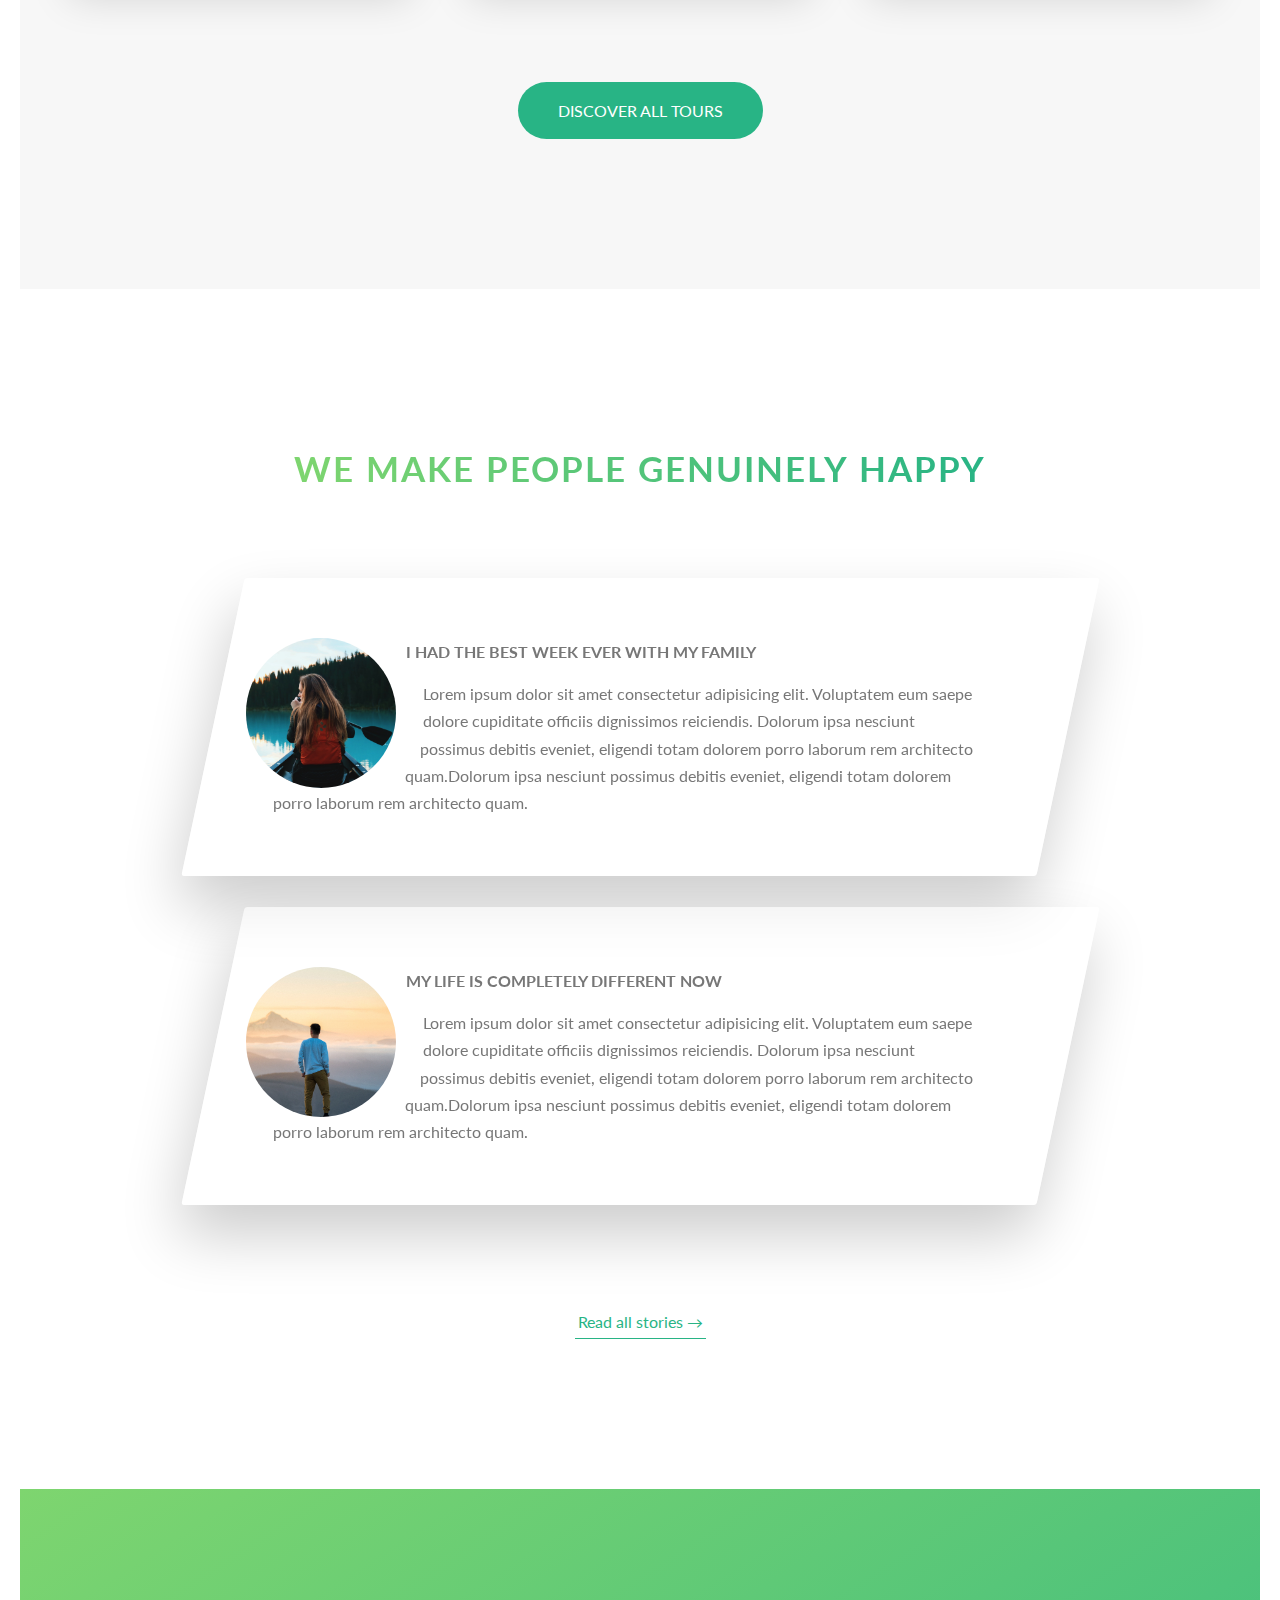
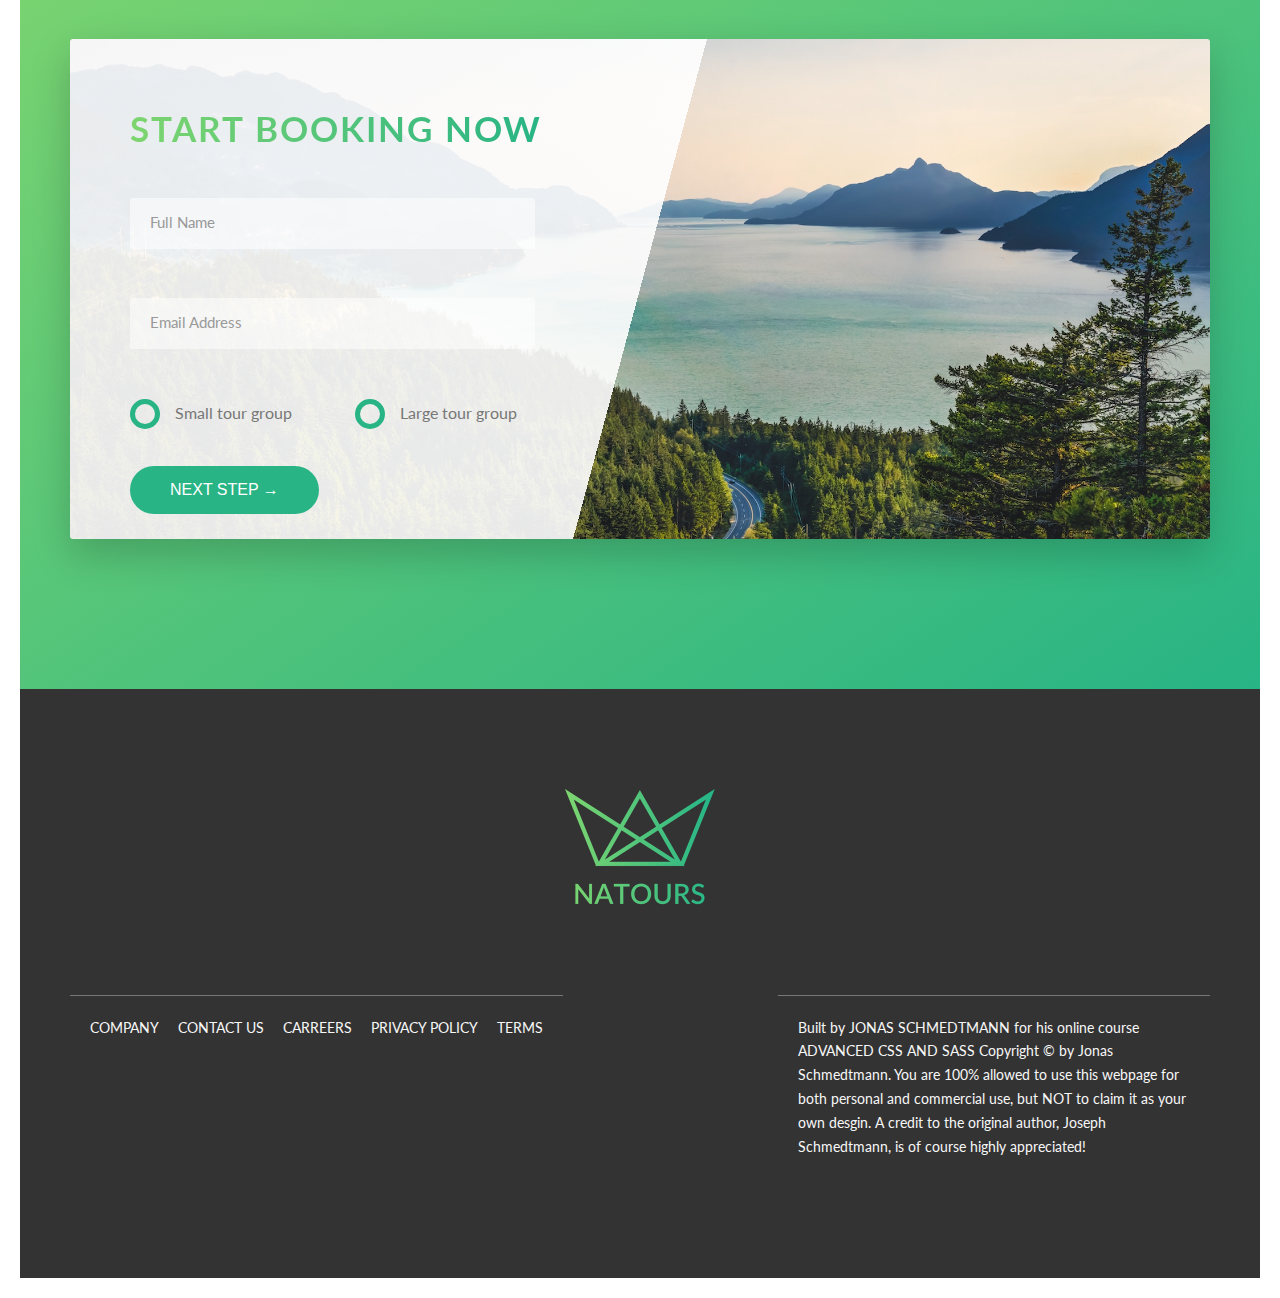
==== commit 82bedcef: "College 51 (ipv 50 eerst gedaan) de button animatie" ====
--- a/index.html
+++ b/index.html
@@ -15,8 +15,10 @@
     <body>
 
         <div class="navigation">
-            <input type="checkbox" class="navigation__checkbox" id="navi_toggle">
-            <label for="navi-toggle" class="navigation__button">MENU</label>
+            <input type="checkbox" class="navigation__checkbox" id="navi-toggle">
+            <label for="navi-toggle" class="navigation__button">
+                <span class="navigation__icon">&nbsp;</span>
+            </label>
             <div class="navigation__background">&nbsp;</div>
             <nav class="navigation__nav">
                 <ul class="navigation__list">
--- a/css/style.css
+++ b/css/style.css
@@ -769,6 +769,8 @@
   right: 6rem;
   border-radius: 50%;
   z-index: 2000;
+  text-align: center;
+  cursor: pointer;
 }
 
 .navigation__background {
@@ -830,6 +832,55 @@
   transform: translateX(1rem);
 }
 
+.navigation__icon {
+  position: relative;
+  margin-top: 3.5rem;
+}
+
+.navigation__icon, .navigation__icon::before, .navigation__icon::after {
+  width: 3rem;
+  height: 2px;
+  background-color: #333;
+  display: inline-block;
+}
+
+.navigation__icon::before, .navigation__icon::after {
+  content: "";
+  position: absolute;
+  left: 0;
+  transition: all .2s;
+}
+
+.navigation__icon::before {
+  top: -.8rem;
+}
+
+.navigation__icon::after {
+  top: .8rem;
+}
+
+.navigation__button:hover .navigation__icon::before {
+  top: -1rem;
+}
+
+.navigation__button:hover .navigation__icon::after {
+  top: 1rem;
+}
+
+.navigation__checkbox:checked + .navigation__button .navigation__icon {
+  background-color: transparent;
+}
+
+.navigation__checkbox:checked + .navigation__button .navigation__icon::before {
+  top: 0;
+  transform: rotate(135deg);
+}
+
+.navigation__checkbox:checked + .navigation__button .navigation__icon::after {
+  top: 0;
+  transform: rotate(-135deg);
+}
+
 .section-about {
   background-color: #f7f7f7;
   padding: 35rem 0;
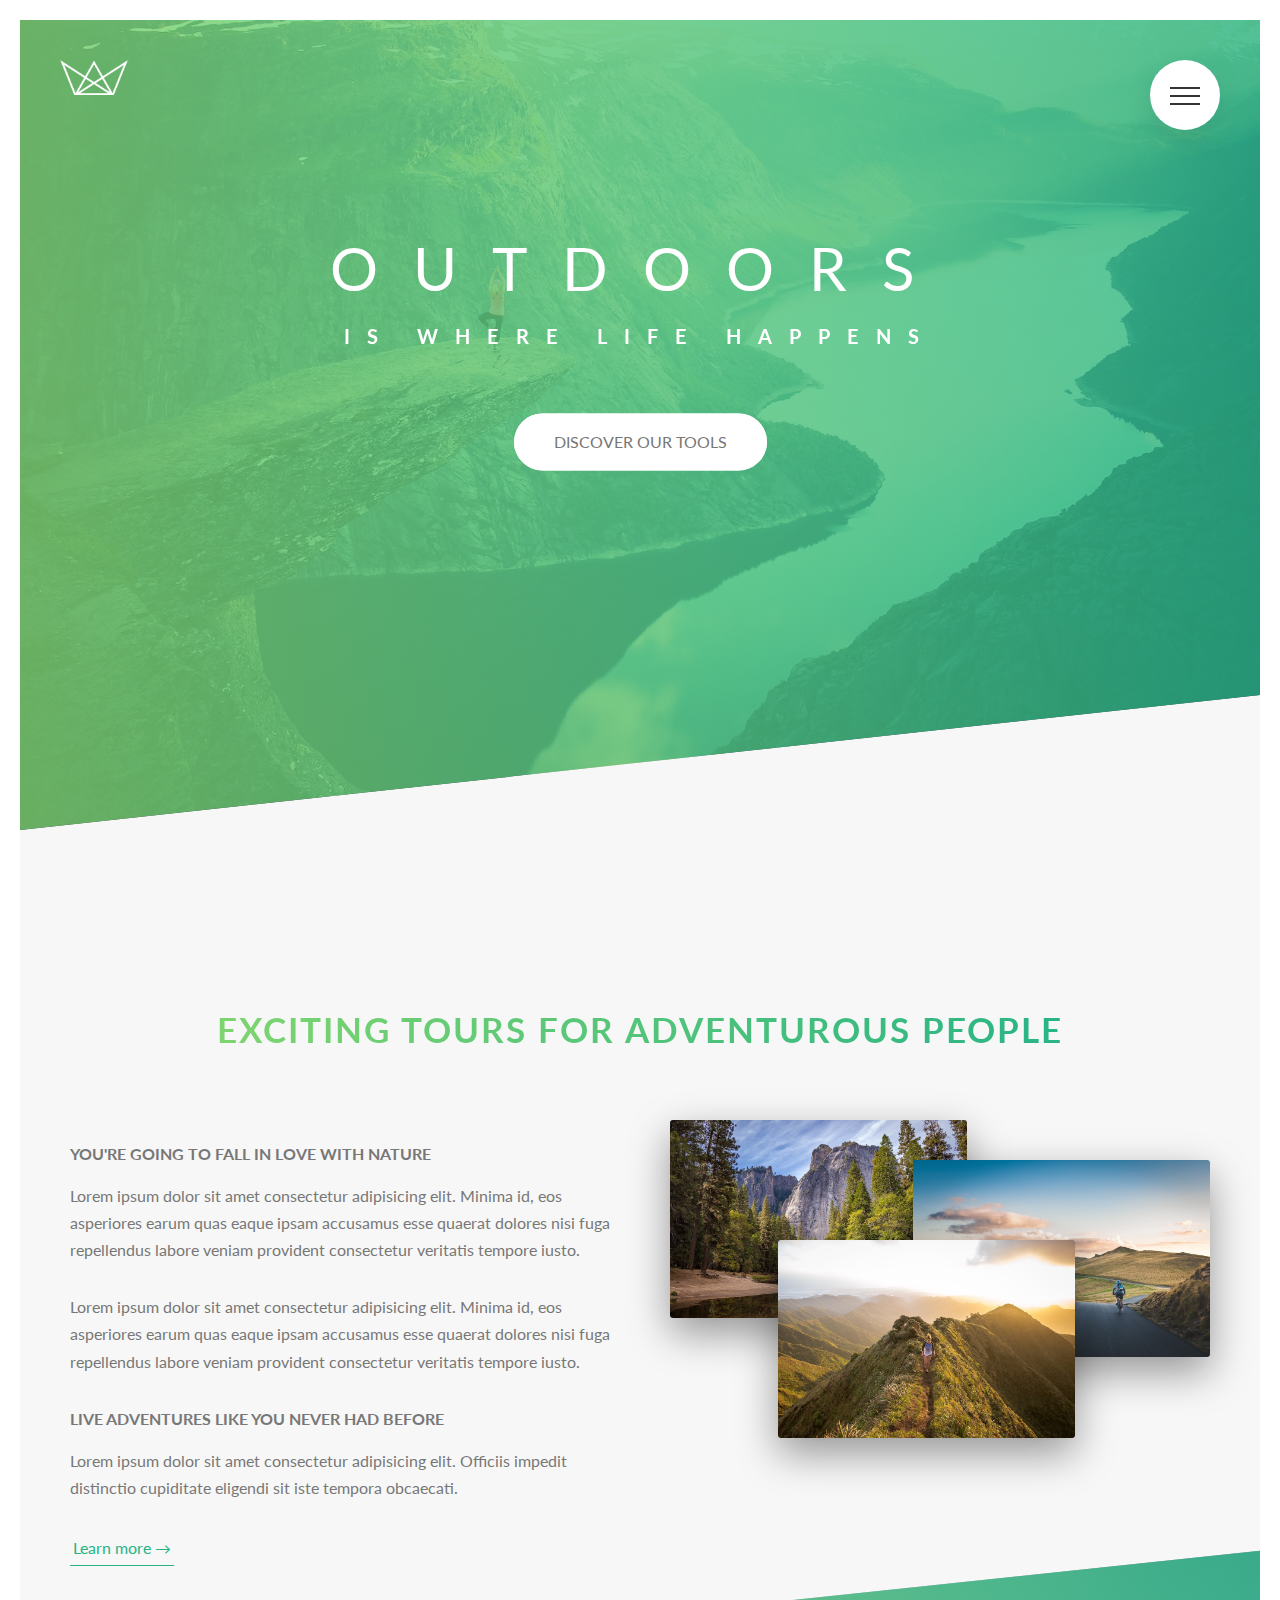
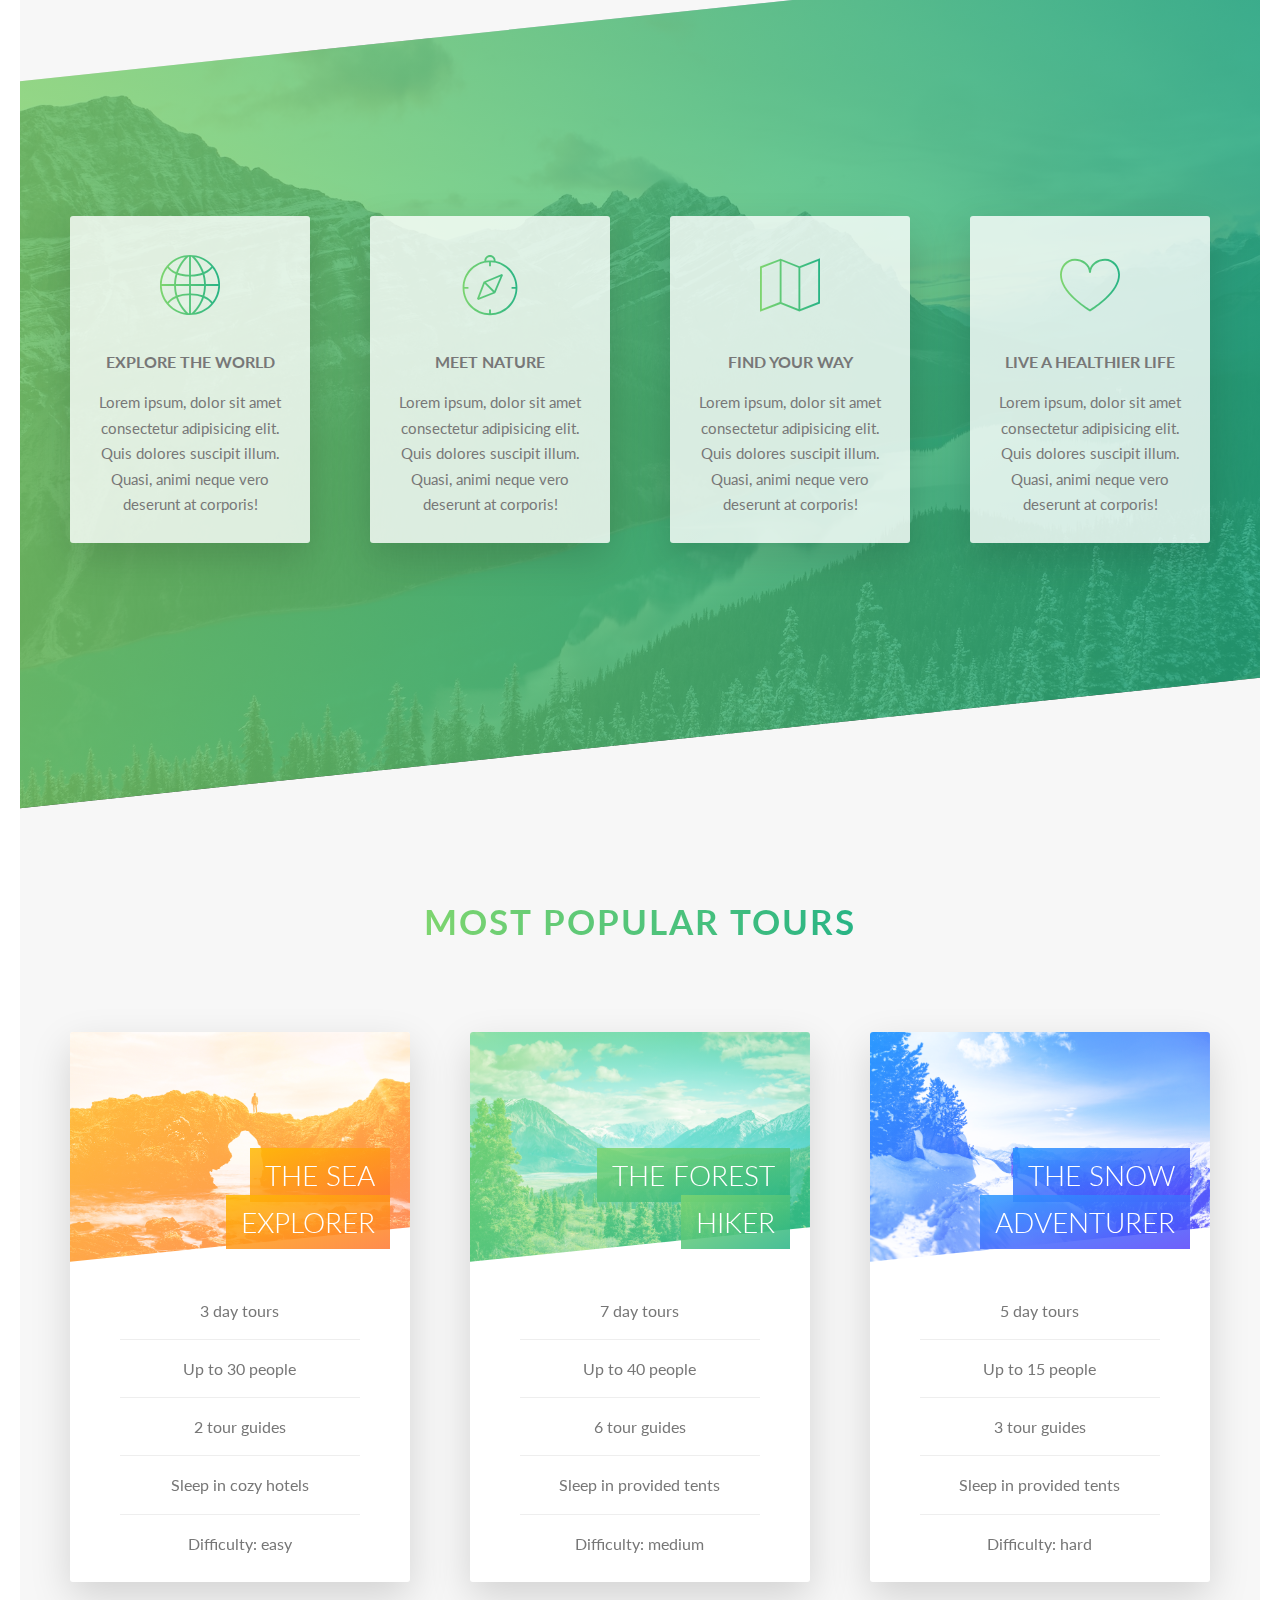
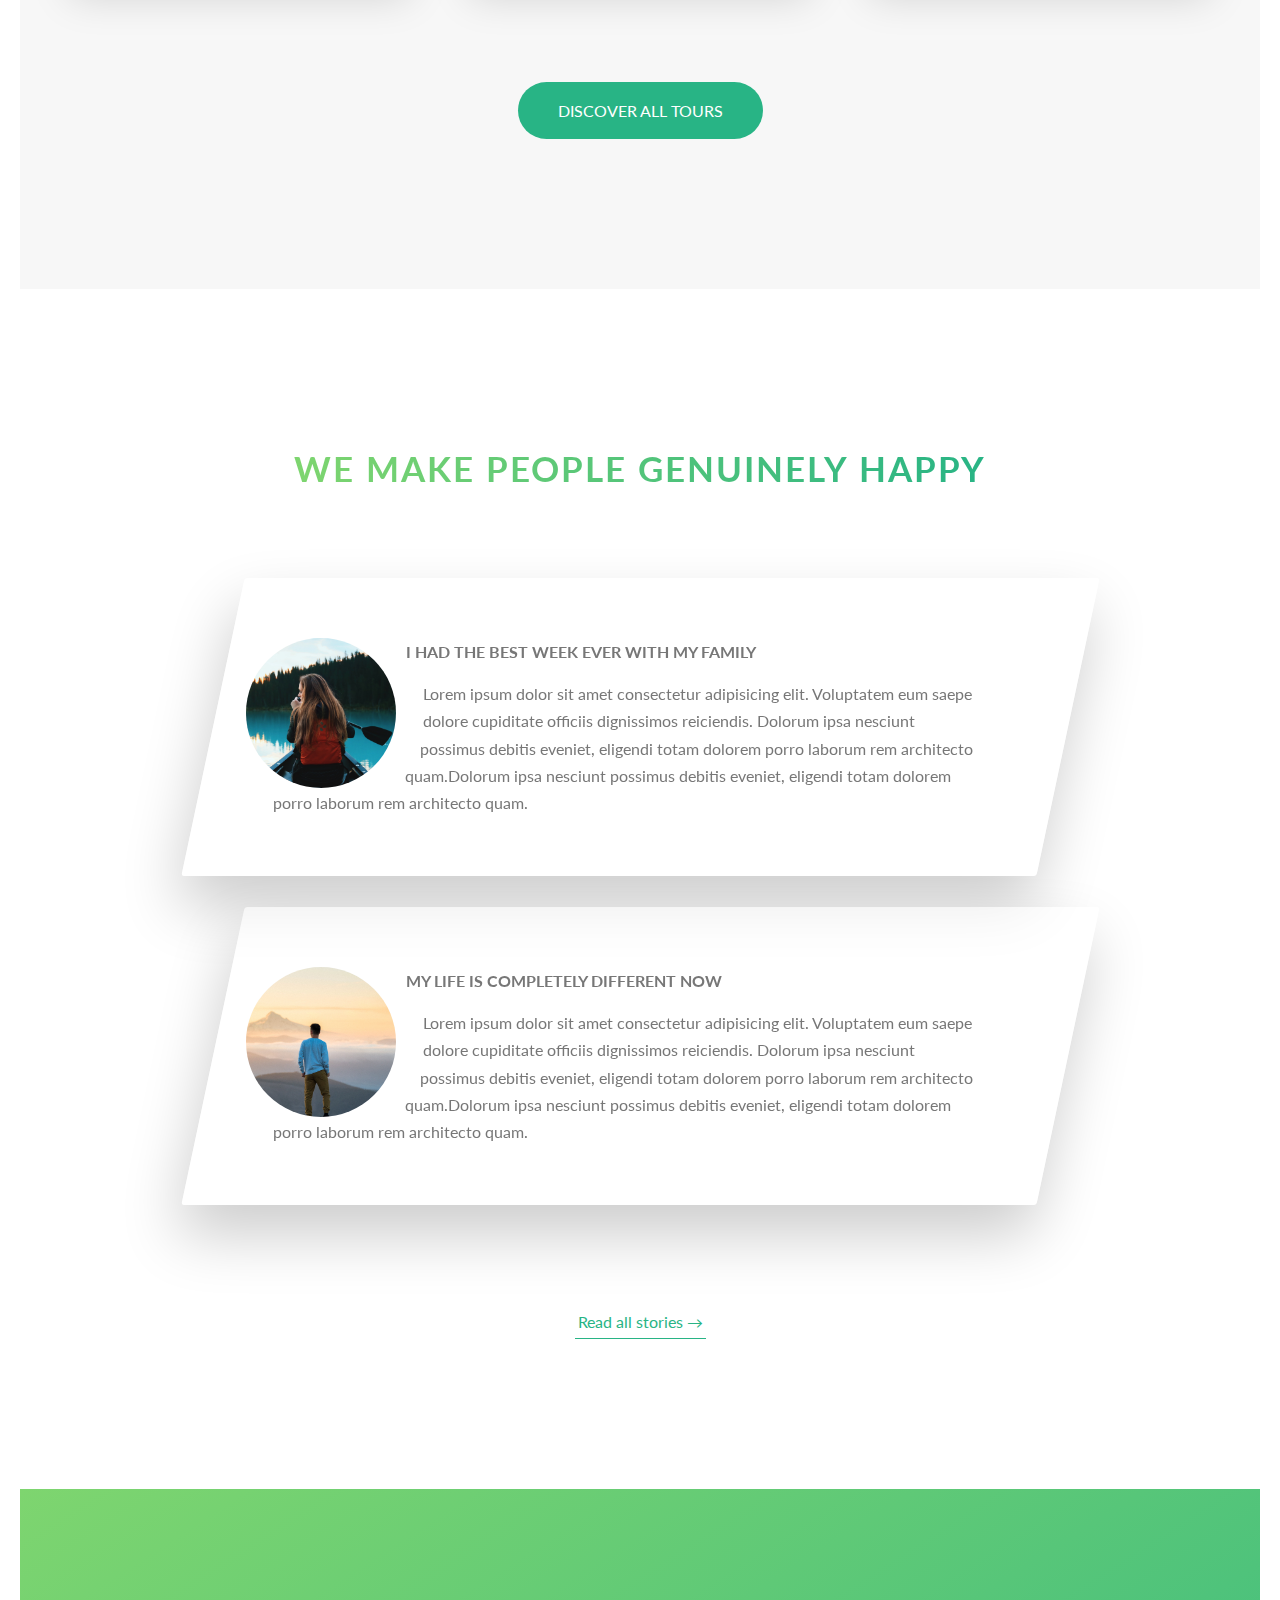
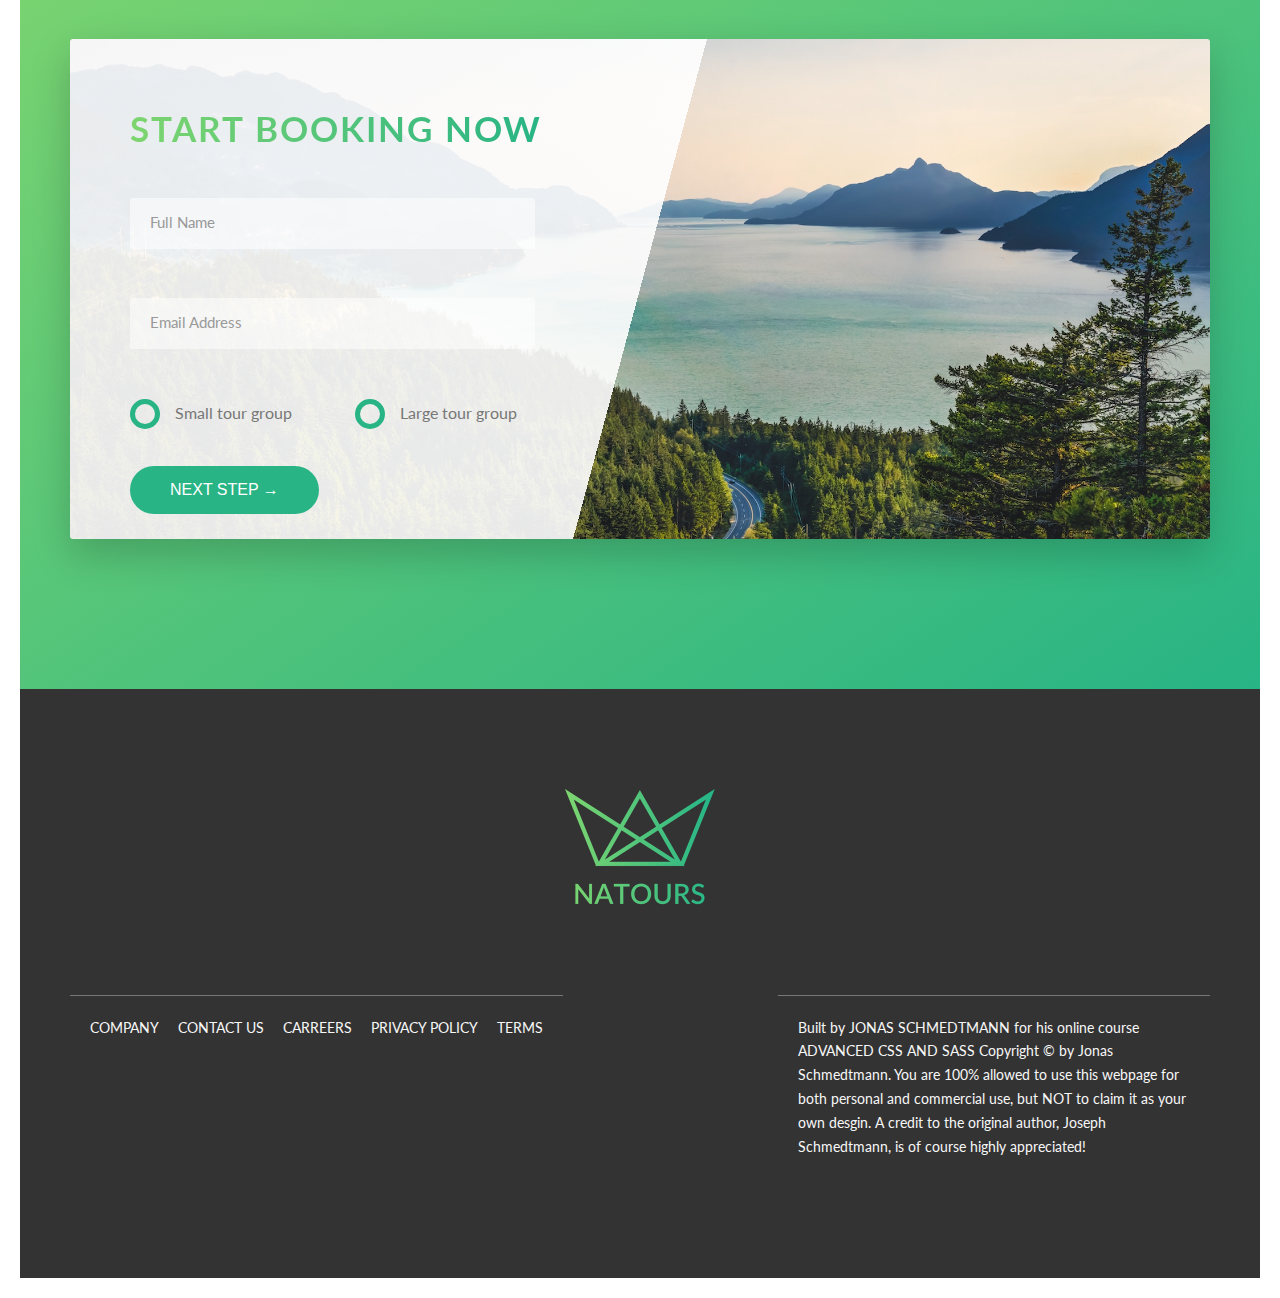
==== commit 37a58eec: "college 50 over de backround en navigation animaties" ====
--- a/index.html
+++ b/index.html
@@ -17,9 +17,9 @@
         <div class="navigation">
             <input type="checkbox" class="navigation__checkbox" id="navi-toggle">
             <label for="navi-toggle" class="navigation__button">
-                <span class="navigation__icon">&nbsp;</span>
+                <span class="navigation__icon"></span>
             </label>
-            <div class="navigation__background">&nbsp;</div>
+            <div class="navigation__background"></div>
             <nav class="navigation__nav">
                 <ul class="navigation__list">
                     <li class="navigation__item"><a href="#" class="navigation__link"><span>01</span>About Natours</a></li>
--- a/css/style.css
+++ b/css/style.css
@@ -770,6 +770,7 @@
   border-radius: 50%;
   z-index: 2000;
   text-align: center;
+  box-shadow: 0 1rem 3rem rgba(0, 0, 0, 0.1);
   cursor: pointer;
 }
 
@@ -777,22 +778,23 @@
   height: 6rem;
   width: 6rem;
   border-radius: 50%;
-  background-color: red;
   position: fixed;
   top: 6.5rem;
   right: 6.5rem;
   background-image: radial-gradient(#7ed56f, #28b485);
   z-index: 1000;
-  transform: scale(100);
+  transition: transform 0.5s cubic-bezier(0.1, 0, 0.61, 1);
 }
 
 .navigation__nav {
   height: 100vh;
-  width: 100%;
   position: fixed;
   top: 0;
   right: 0;
   z-index: 1500;
+  opacity: 0;
+  width: 0;
+  transition: all 0.5s cubic-bezier(0.96, -0.4, 0.17, 1.44);
 }
 
 .navigation__list {
@@ -881,6 +883,15 @@
   transform: rotate(-135deg);
 }
 
+.navigation__checkbox:checked ~ .navigation__background {
+  transform: scale(100);
+}
+
+.navigation__checkbox:checked ~ .navigation__nav {
+  opacity: 1;
+  width: 100%;
+}
+
 .section-about {
   background-color: #f7f7f7;
   padding: 35rem 0;
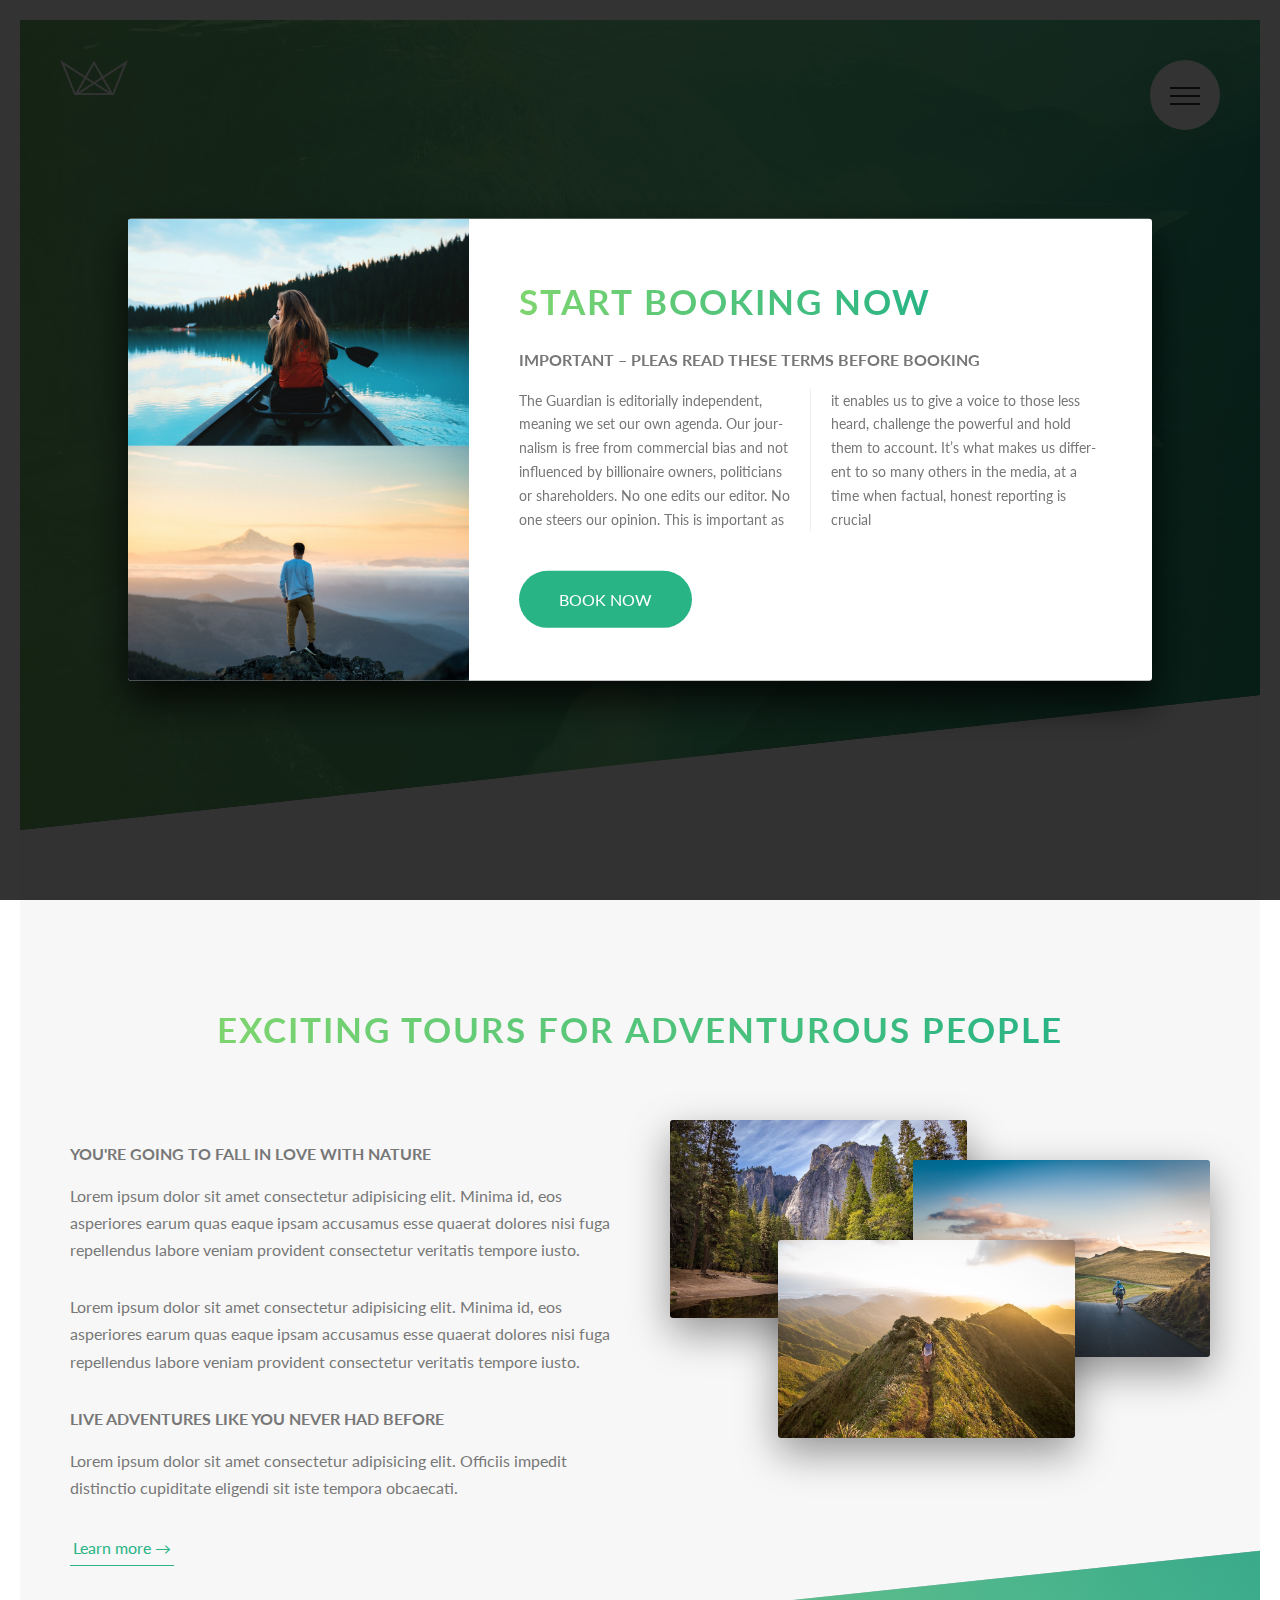
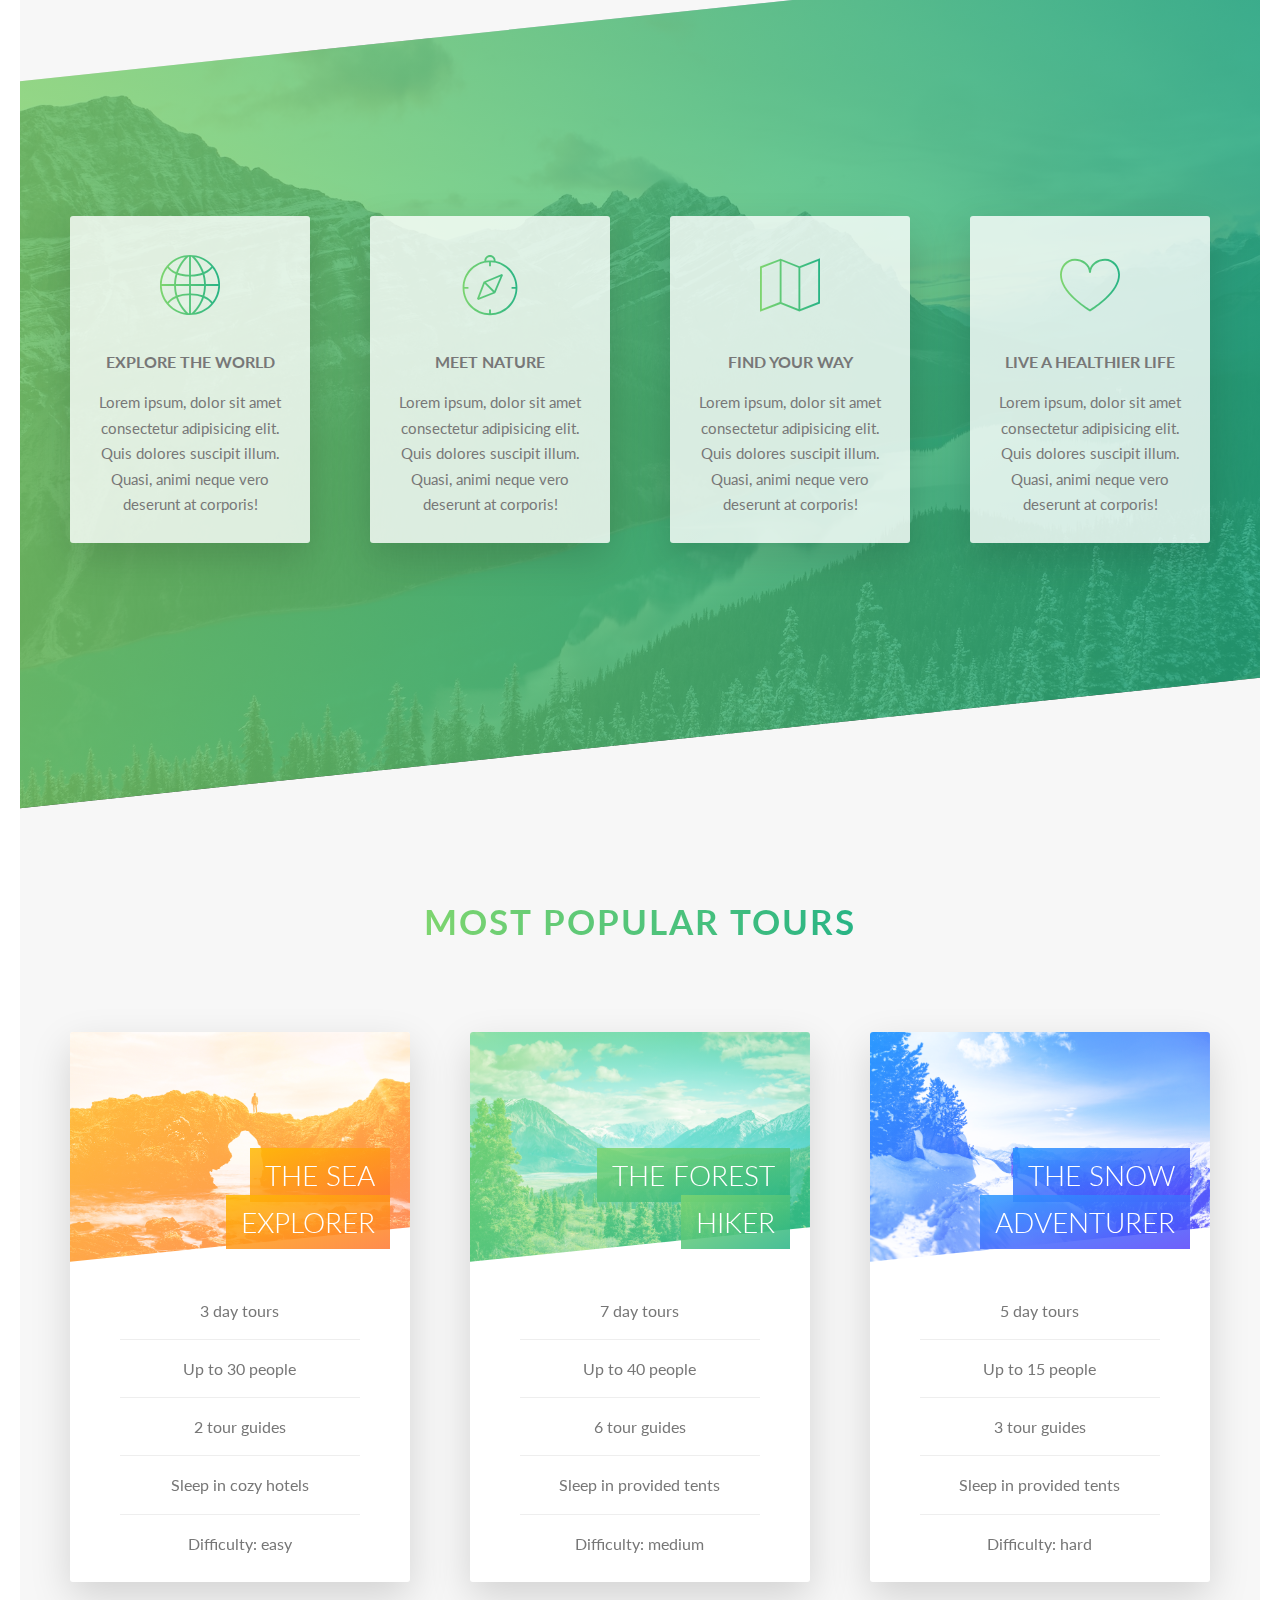
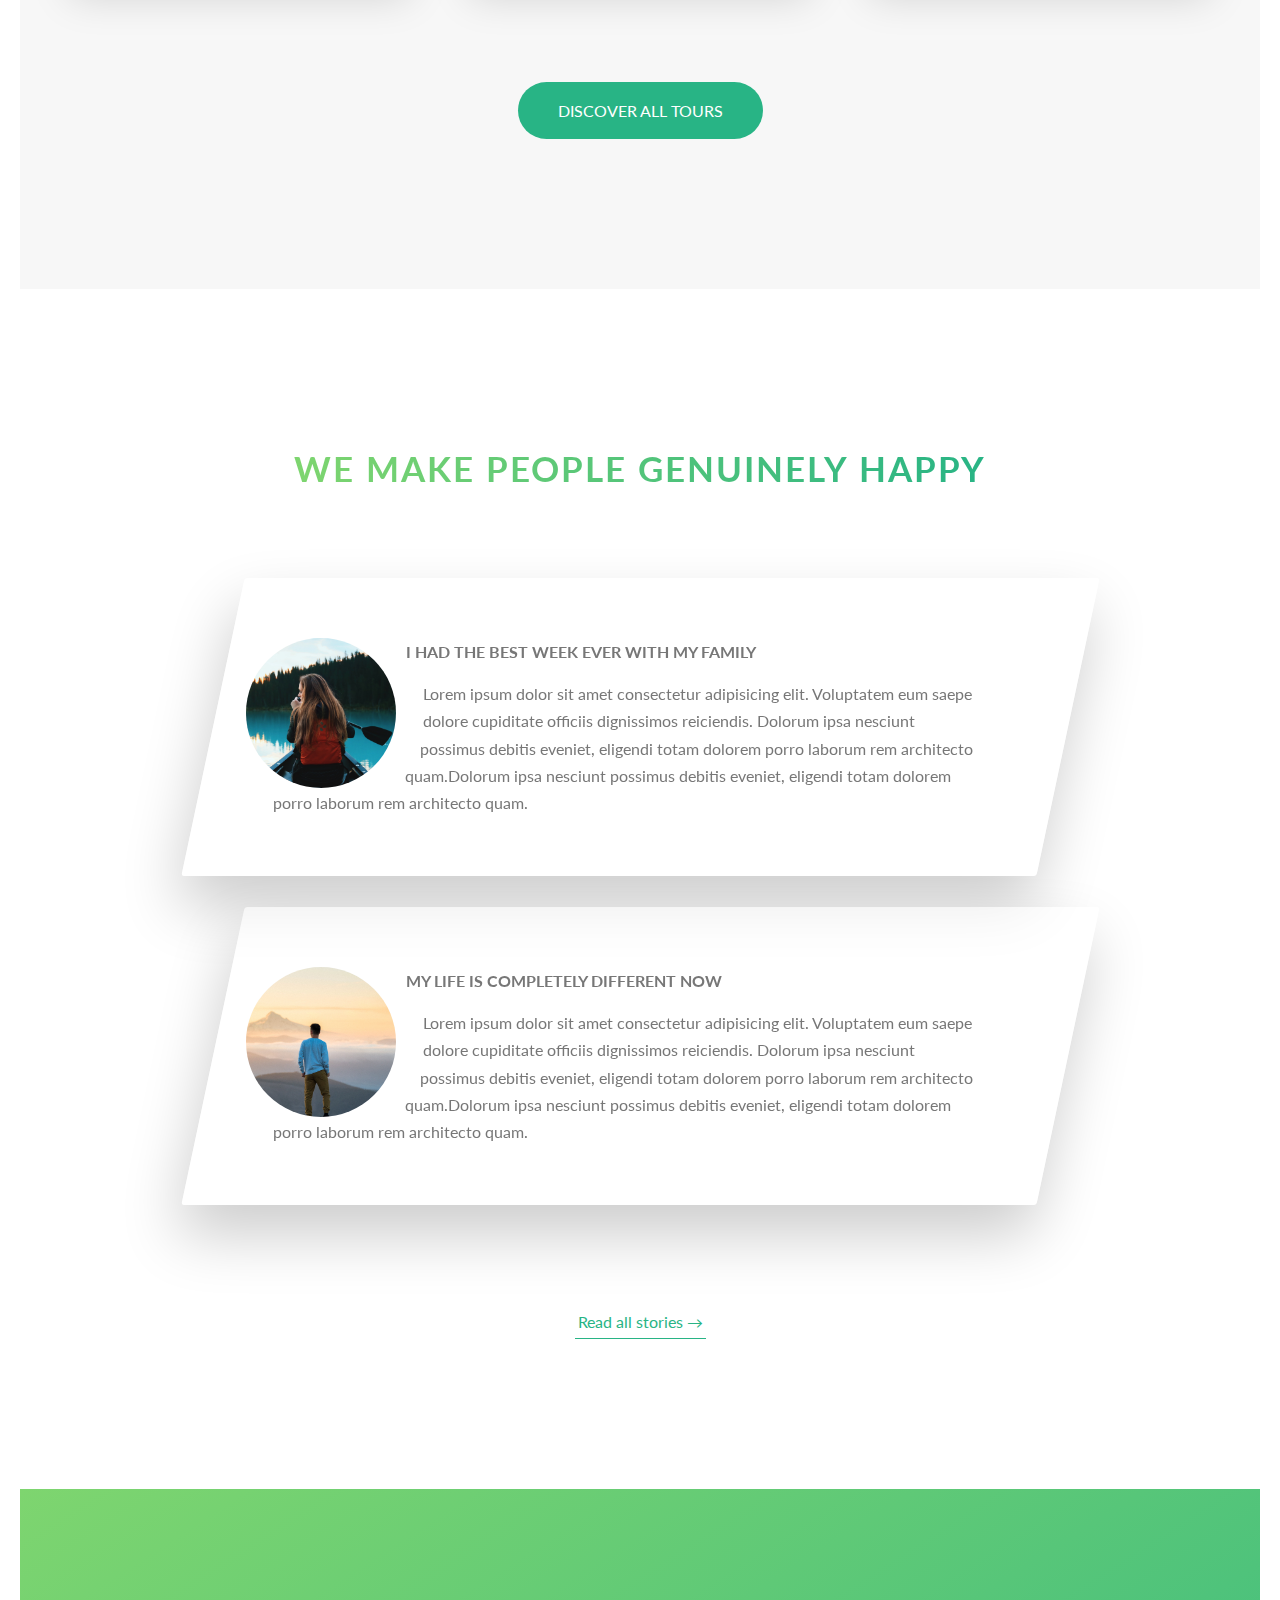
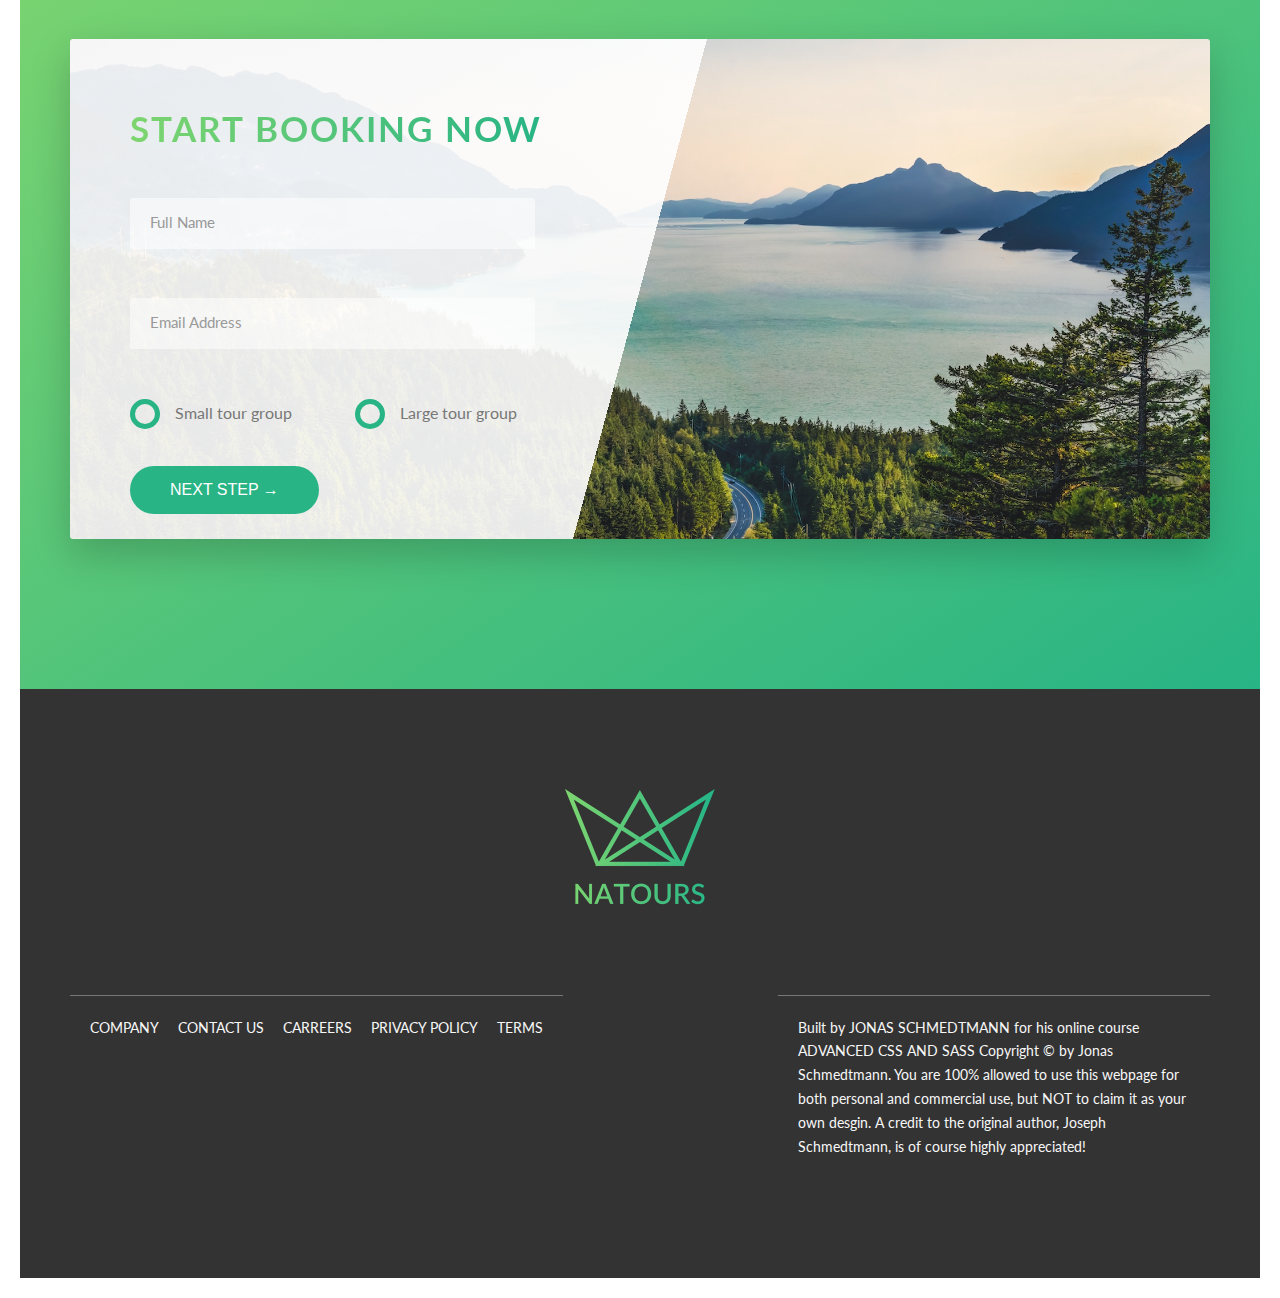
==== commit 8114a673: "college 52 table, table cell, columns voor popup" ====
--- a/index.html
+++ b/index.html
@@ -1,5 +1,5 @@
 <!DOCTYPE html>
-<html lang="en">
+<html lang="en" >
     <head>
         <meta charset="UTF-8">
         <meta name="viewport" content="width=device-width, initial-scale=1.0">
@@ -353,8 +353,28 @@
                     </p>
                 </div>
             </div>  
-
+           
         </footer>
+
+        
+        <!-- POPUP MESSAGE IN CSS  -->
+        <div class="popup">
+            <div class="popup__content">
+                <div class="popup__left">
+                    <img src="img/nat-8.jpg" alt="Tour photo" class="popup__img">
+                    <img src="img/nat-9.jpg" alt="Tour photo" class="popup__img">
+                </div>
+                <div class="popup__right">
+                    <h2 class="heading-secondary u-margin-bottom-small">Start booking now</h2>
+                    <h3 class="heading-tertiary  u-margin-bottom-small">Important &ndash; Pleas read these terms before booking</h3>
+                    <p class="popup__text">
+                            The Guardian is editorially independent, meaning we set our own agenda. Our journalism is free from commercial bias and not influenced by billionaire owners, politicians or shareholders. No one edits our editor. No one steers our opinion. This is important as it enables us to give a voice to those less heard, challenge the powerful and hold them to account. It’s what makes us different to so many others in the media, at a time when factual, honest reporting is crucial
+                    </p>
+                    <a href="#" class="btn btn--green">Book now</a>
+                </div>
+            </div>
+
+        </div>
 
 
         <!--GRID-->
--- a/css/style.css
+++ b/css/style.css
@@ -559,6 +559,61 @@
   opacity: 1;
 }
 
+.popup {
+  width: 100%;
+  height: 100vh;
+  background-color: rgba(0, 0, 0, 0.8);
+  position: fixed;
+  top: 0;
+  left: 0;
+  z-index: 10000;
+}
+
+.popup__content {
+  position: absolute;
+  top: 50%;
+  left: 50%;
+  transform: translate(-50%, -50%);
+  background-color: #fff;
+  box-shadow: 0 2rem 4rem rgba(0, 0, 0, 0.8);
+  width: 80%;
+  border-radius: 3px;
+  display: table;
+  overflow: hidden;
+}
+
+.popup__left {
+  width: 33.333333%;
+  display: table-cell;
+}
+
+.popup__right {
+  width: 66.66667%;
+  display: table-cell;
+  vertical-align: middle;
+  padding: 3rem 5rem;
+}
+
+.popup__img {
+  display: block;
+  width: 100%;
+}
+
+.popup__text {
+  font-size: 1.4rem;
+  margin-bottom: 4rem;
+  -moz-column-count: 2;
+  -moz-column-gap: 4rem;
+  -moz-column-rule: 1px solid #eee;
+  column-count: 2;
+  column-gap: 4rem;
+  column-rule: 1px solid #eee;
+  -moz-hyphens: auto;
+  -ms-hyphens: auto;
+  -webkit-hyphens: auto;
+  hyphens: auto;
+}
+
 .story {
   width: 75%;
   margin: 0 auto;
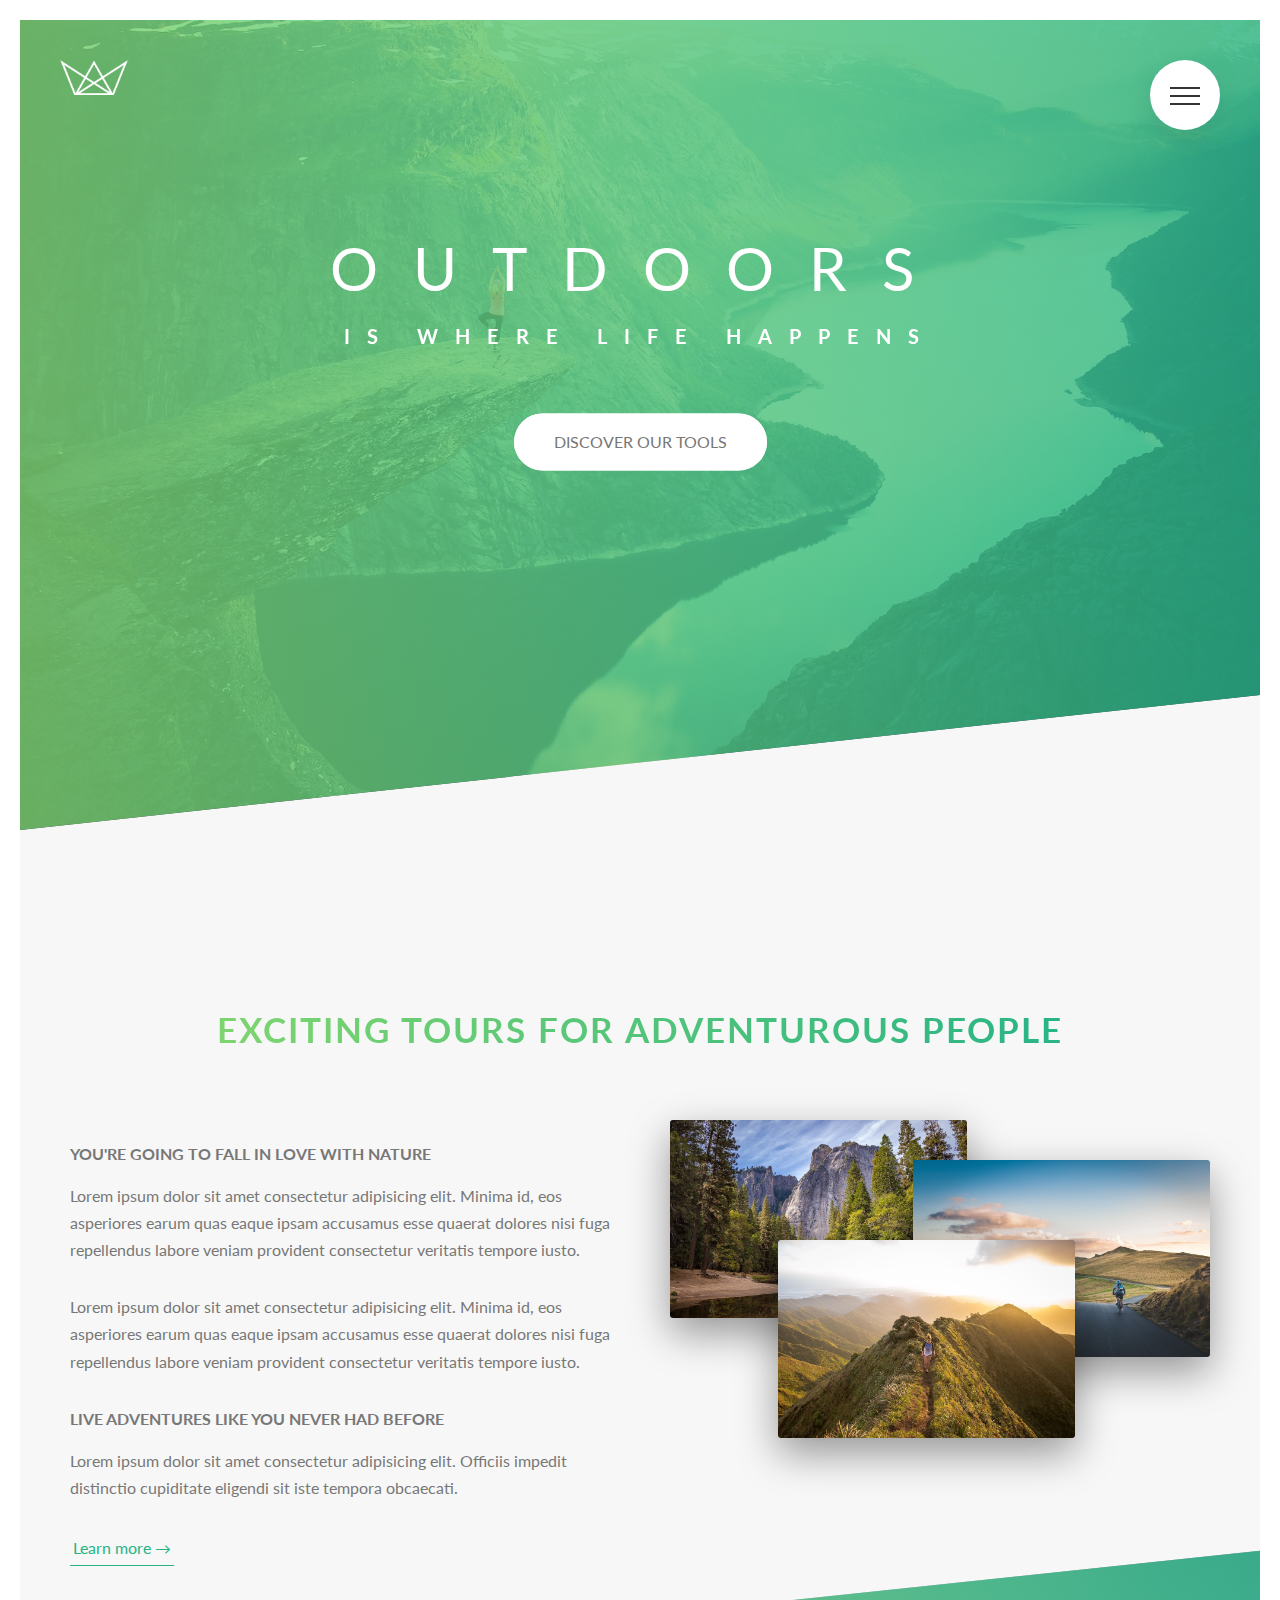
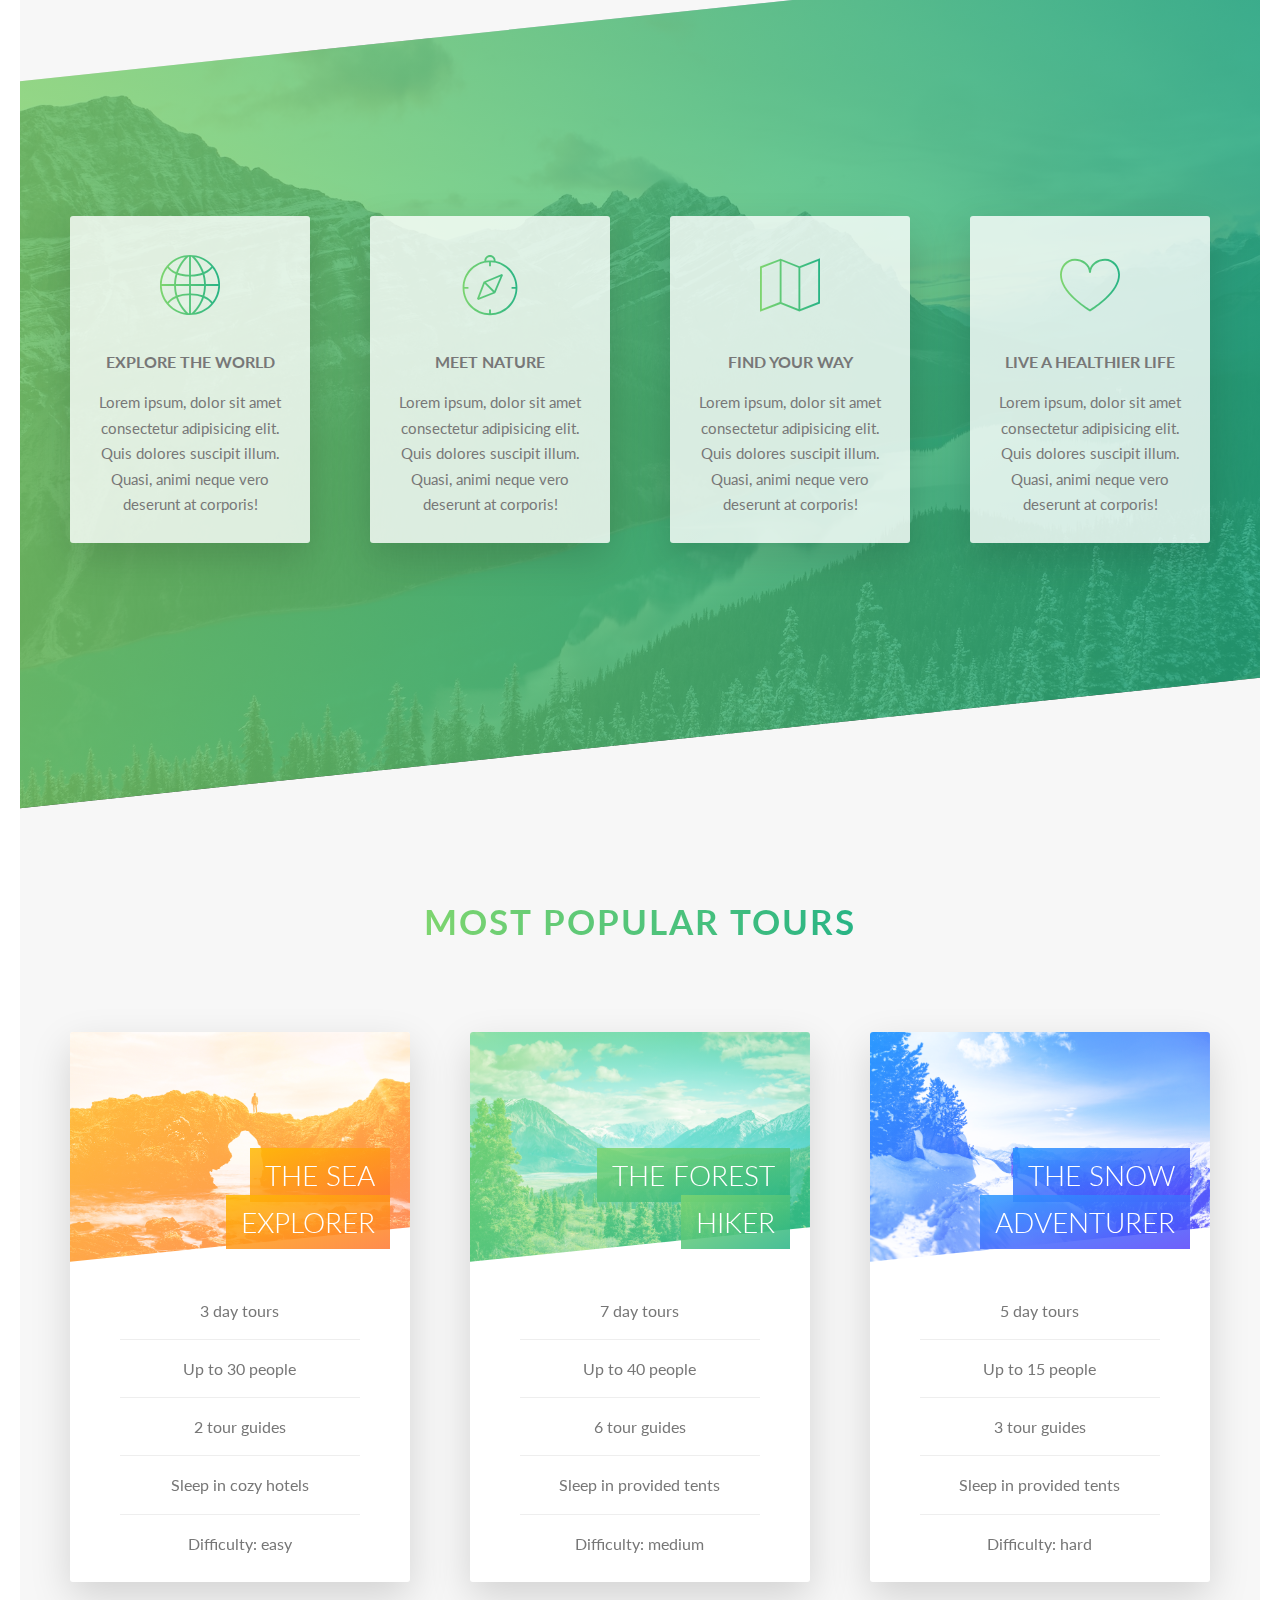
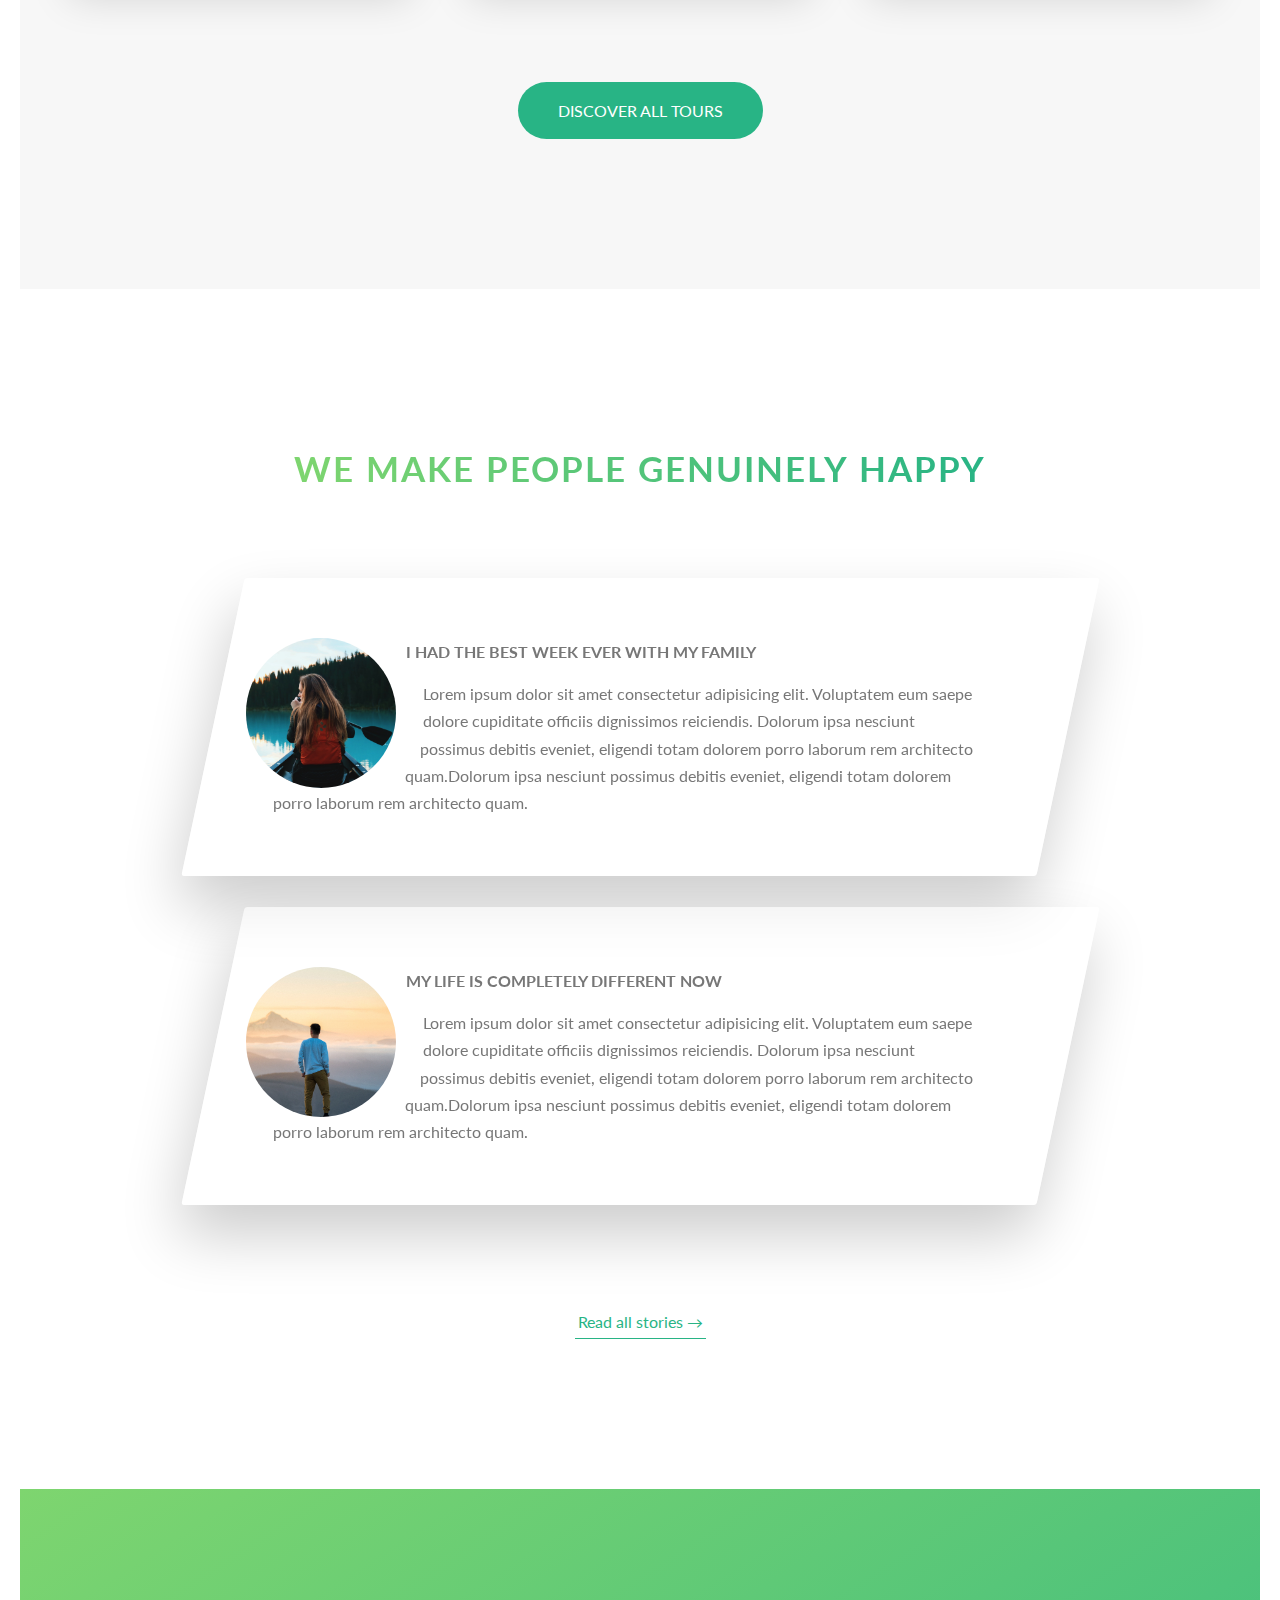
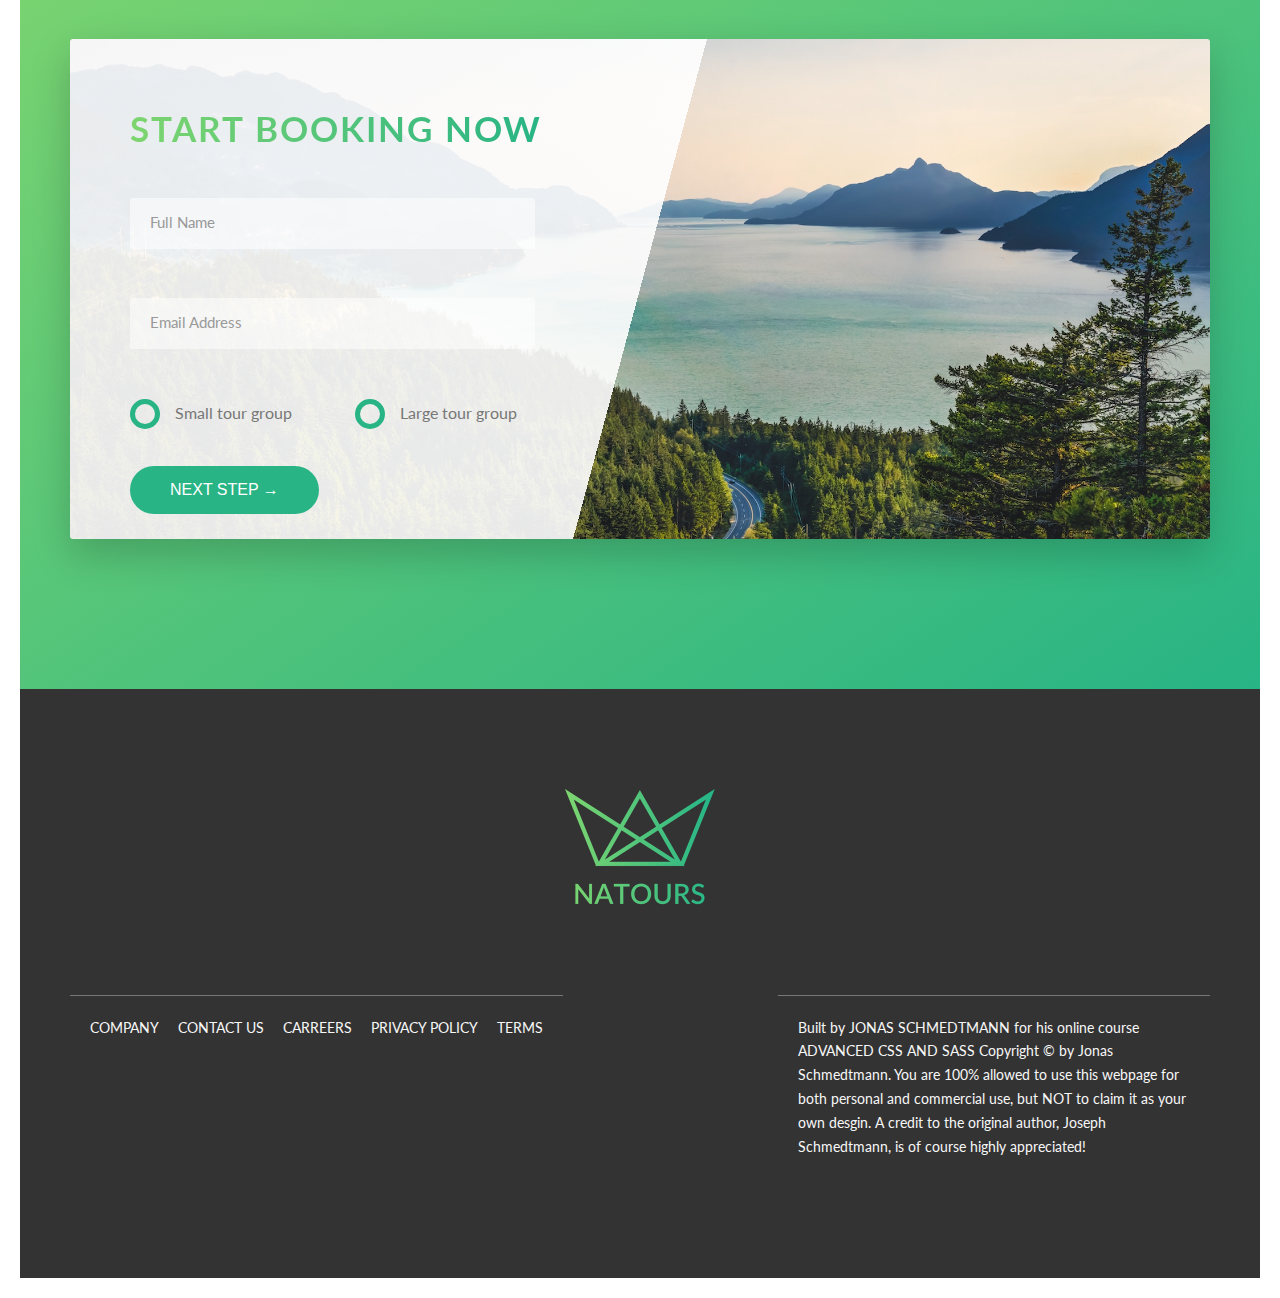
==== commit a1efaa07: "College 53 functioneel maken van popup. Einde eeste sectie" ====
--- a/index.html
+++ b/index.html
@@ -120,7 +120,7 @@
                 </div>
             </section><!--section features-->
 
-            <section class="section-tours">
+            <section class="section-tours" id="section-tours">
                 <div class="u-center-text u-margin-bottom-big">
                     <h2 class="heading-secondary">
                         Most popular tours
@@ -156,7 +156,7 @@
                                         <p class="card__price-only">Only</p>
                                         <p class="card__price-value">$279</p>
                                     </div>
-                                    <a href="" class="btn btn--white">Book now!</a>
+                                    <a href="#popup" class="btn btn--white">Book now!</a>
                                 </div>
                            </div>                            
                        </div>
@@ -190,7 +190,7 @@
                                          <p class="card__price-only">Only</p>
                                          <p class="card__price-value">$479</p>
                                      </div>
-                                     <a href="" class="btn btn--white">Book now!</a>
+                                     <a href="#popup" class="btn btn--white">Book now!</a>
                                  </div>
                             </div>                            
                         </div>
@@ -224,7 +224,7 @@
                                          <p class="card__price-only">Only</p>
                                          <p class="card__price-value">$879</p>
                                      </div>
-                                     <a href="" class="btn btn--white">Book now!</a>
+                                     <a href="#popup" class="btn btn--white">Book now!</a>
                                  </div>
                             </div>                            
                         </div>
@@ -358,19 +358,20 @@
 
         
         <!-- POPUP MESSAGE IN CSS  -->
-        <div class="popup">
+        <div class="popup" id="popup">
             <div class="popup__content">
                 <div class="popup__left">
                     <img src="img/nat-8.jpg" alt="Tour photo" class="popup__img">
                     <img src="img/nat-9.jpg" alt="Tour photo" class="popup__img">
                 </div>
                 <div class="popup__right">
+                    <a href="#section-tours" class="popup__close">&times;</a>
                     <h2 class="heading-secondary u-margin-bottom-small">Start booking now</h2>
-                    <h3 class="heading-tertiary  u-margin-bottom-small">Important &ndash; Pleas read these terms before booking</h3>
+                    <h3 class="heading-tertiary  u-margin-bottom-small">Important &ndash; Please read these terms before booking</h3>
                     <p class="popup__text">
-                            The Guardian is editorially independent, meaning we set our own agenda. Our journalism is free from commercial bias and not influenced by billionaire owners, politicians or shareholders. No one edits our editor. No one steers our opinion. This is important as it enables us to give a voice to those less heard, challenge the powerful and hold them to account. It’s what makes us different to so many others in the media, at a time when factual, honest reporting is crucial
+                        Lorem ipsum dolor sit amet, consecteturadipiscing elit, sed do eiusmod tempor incididunt ut labore et dolore magna aliqua. Malesuada fames ac turpis egestas maecenas pharetra convallis posuere morbi. Varius morbi enim nunc faucibus a pellentesque sit amet. Sapien et ligula ullamcorper malesuada proin. Accumsan in nisl nisi scelerisque eu ultrices vitae auctor. Augue eget arcu dictum varius duis at. Sit amet nulla facilisi morbi tempus iaculis. 
                     </p>
-                    <a href="#" class="btn btn--green">Book now</a>
+                    <a href="#section-tours" class="btn btn--green">Book now</a>
                 </div>
             </div>
 
--- a/css/style.css
+++ b/css/style.css
@@ -567,6 +567,9 @@
   top: 0;
   left: 0;
   z-index: 10000;
+  opacity: 0;
+  visibility: hidden;
+  transition: all .3s;
 }
 
 .popup__content {
@@ -580,6 +583,9 @@
   border-radius: 3px;
   display: table;
   overflow: hidden;
+  opacity: 0;
+  transform: translate(-50%, -50%) scale(0);
+  transition: all .45s .2s;
 }
 
 .popup__left {
@@ -614,6 +620,32 @@
   hyphens: auto;
 }
 
+.popup:target {
+  opacity: 1;
+  visibility: visible;
+}
+
+.popup:target .popup__content {
+  opacity: 1;
+  transform: translate(-50%, -50%) scale(1);
+}
+
+.popup__close:link, .popup__close:visited {
+  position: absolute;
+  top: 3rem;
+  right: 3rem;
+  text-decoration: none;
+  display: inline-block;
+  line-height: 1;
+  font-size: 4rem;
+  color: #777;
+  transition: all .5s;
+}
+
+.popup__close:hover {
+  color: #28b485;
+}
+
 .story {
   width: 75%;
   margin: 0 auto;
